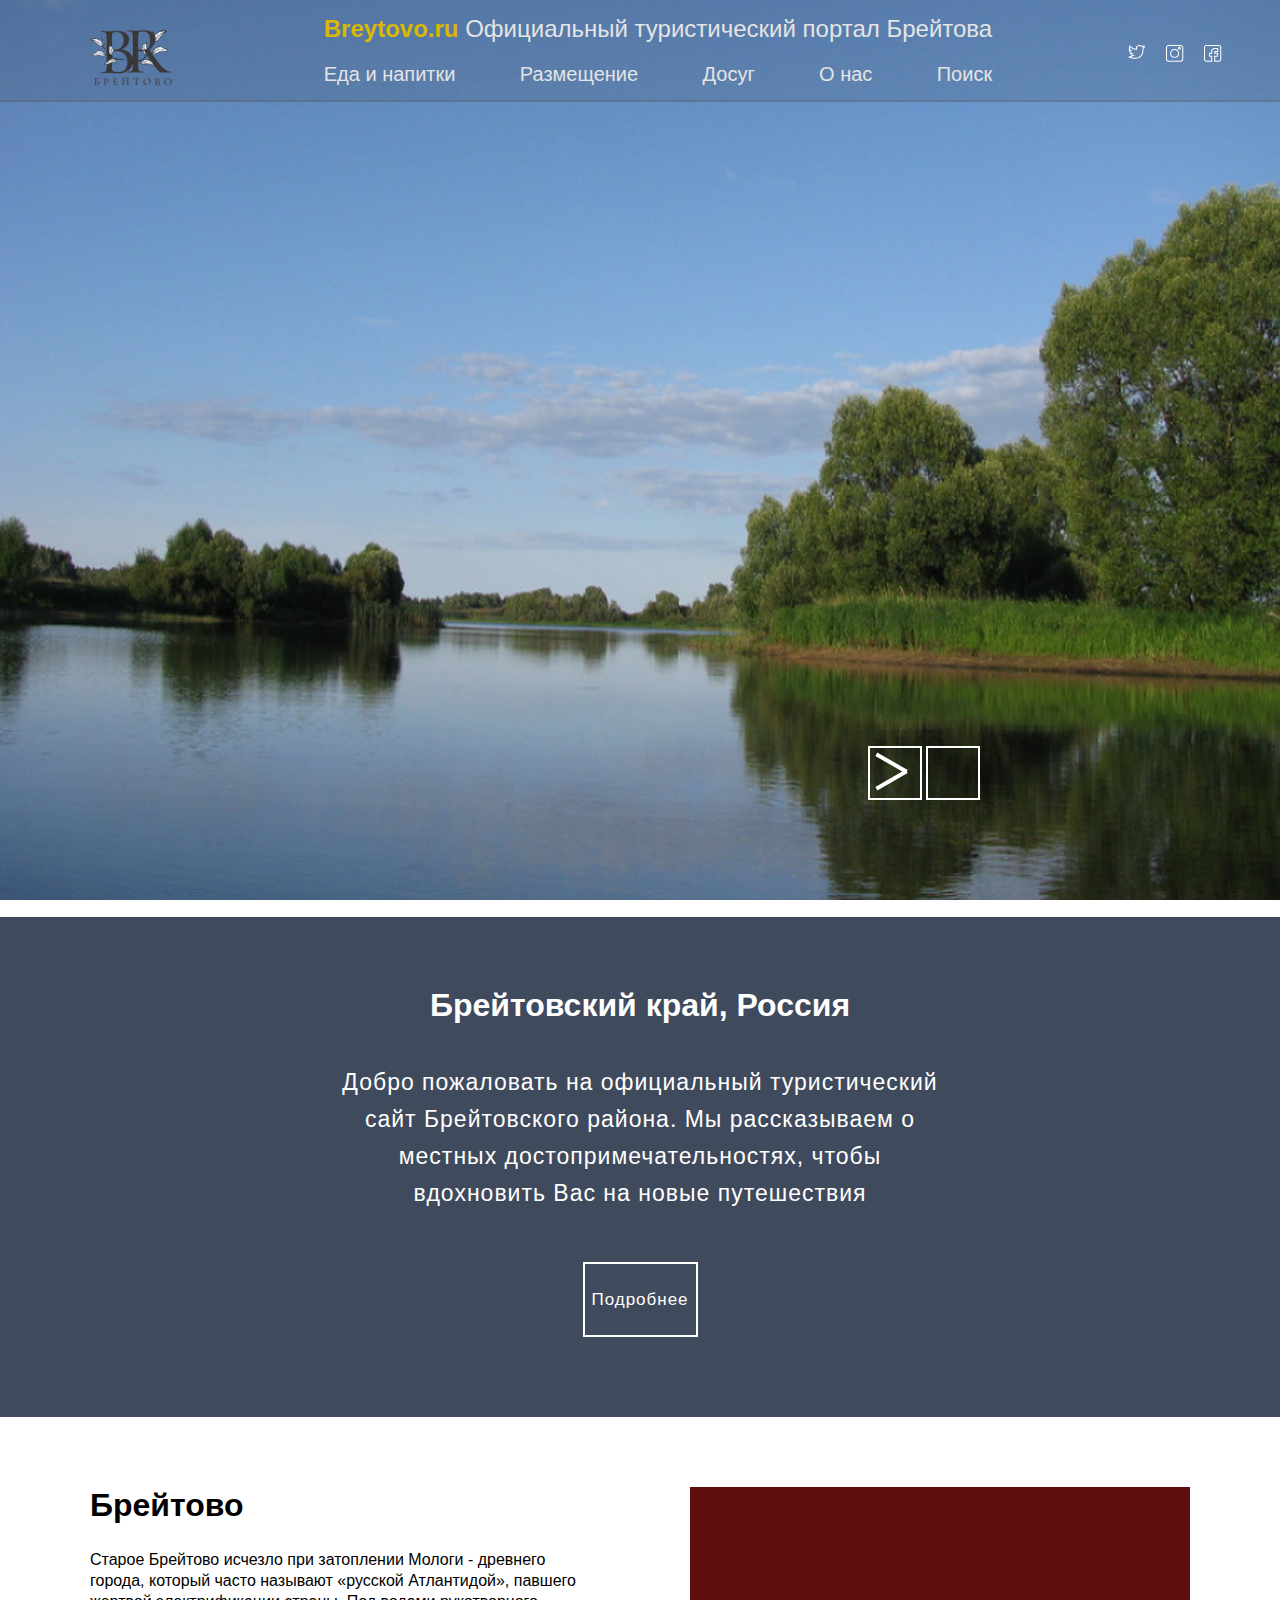
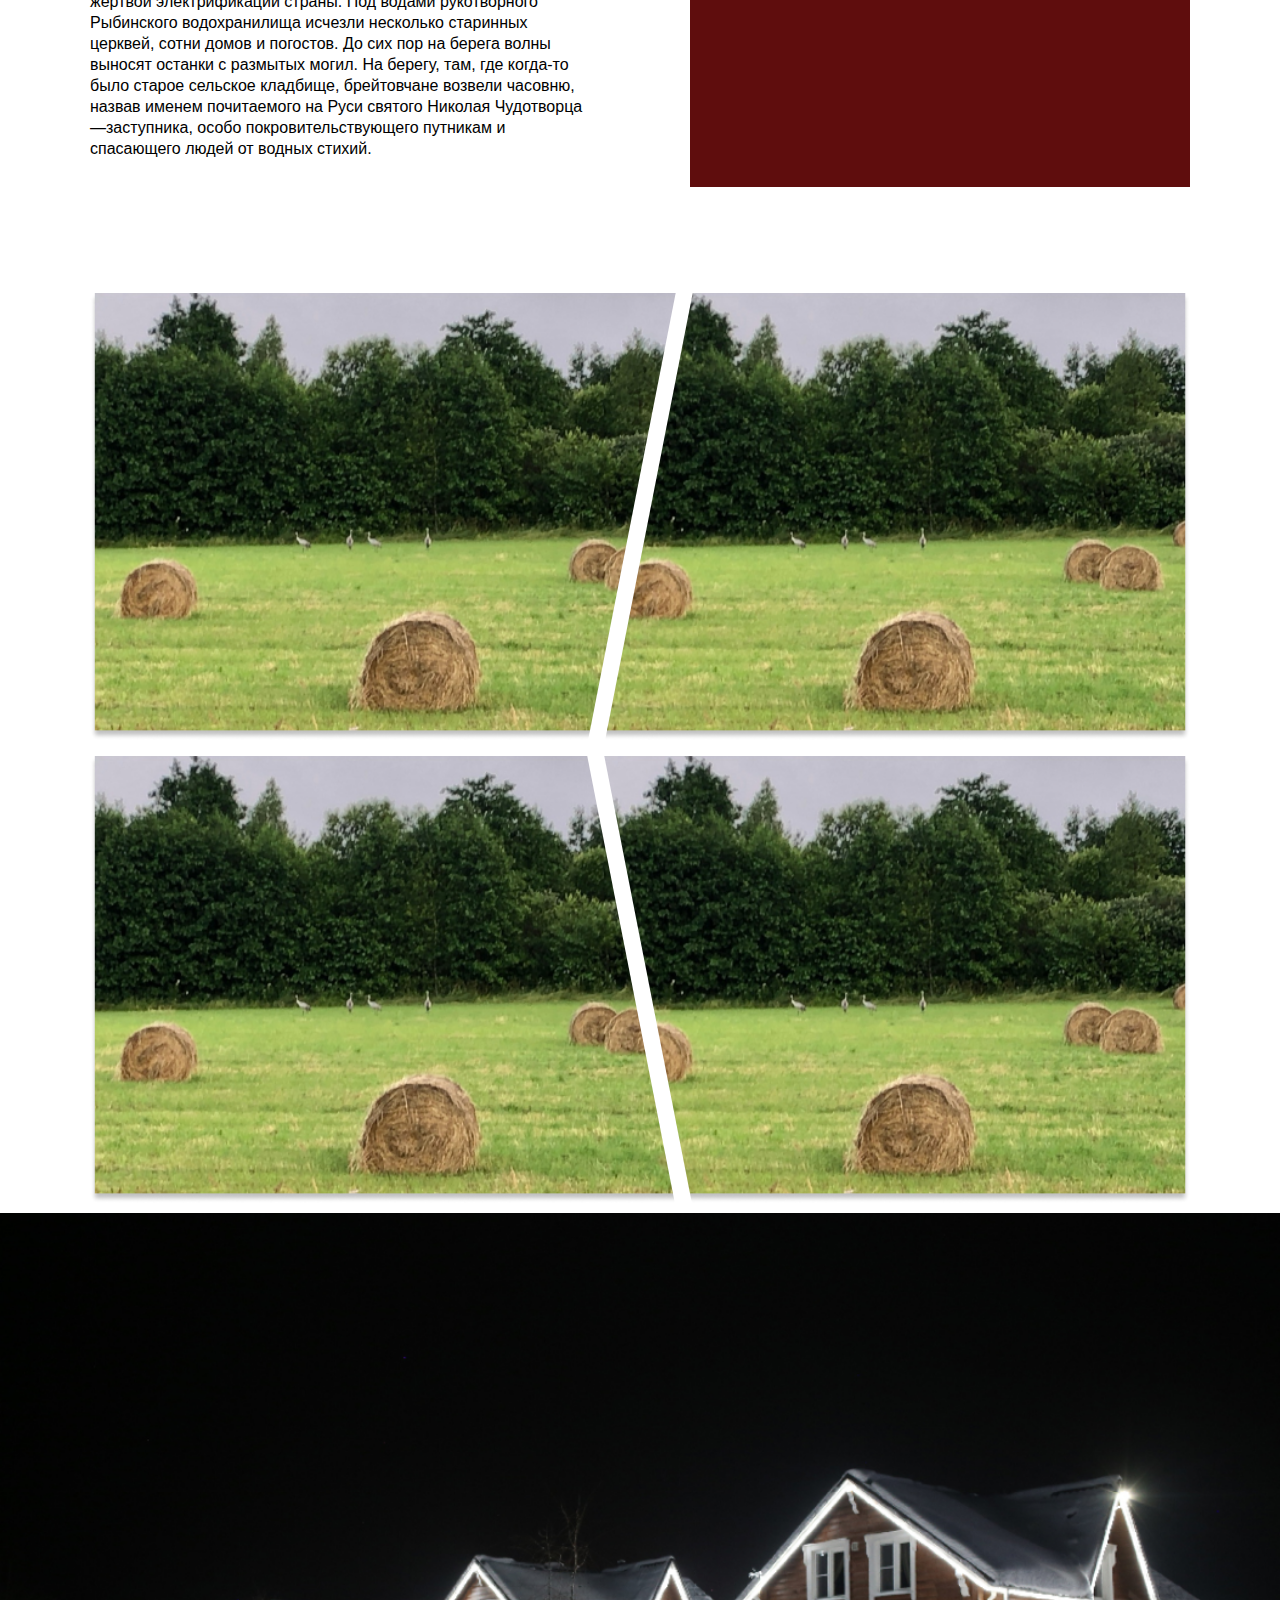
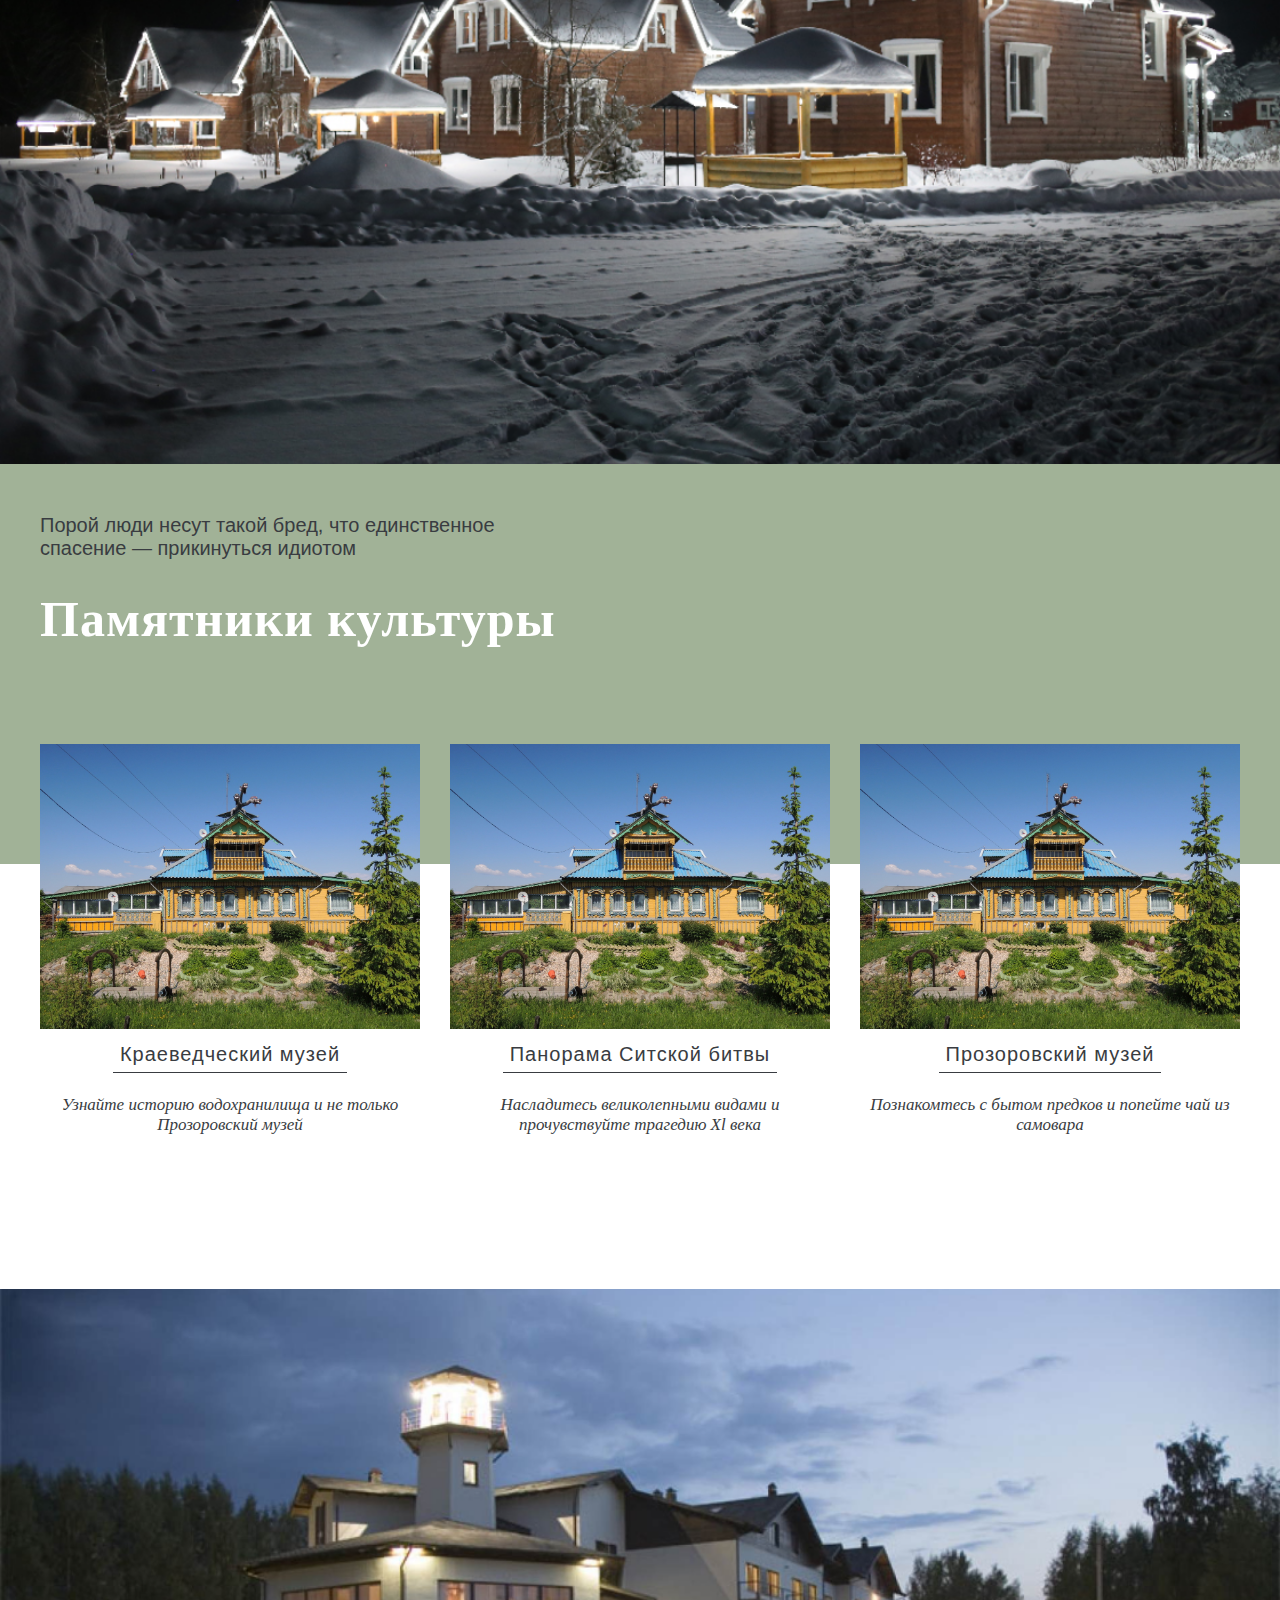
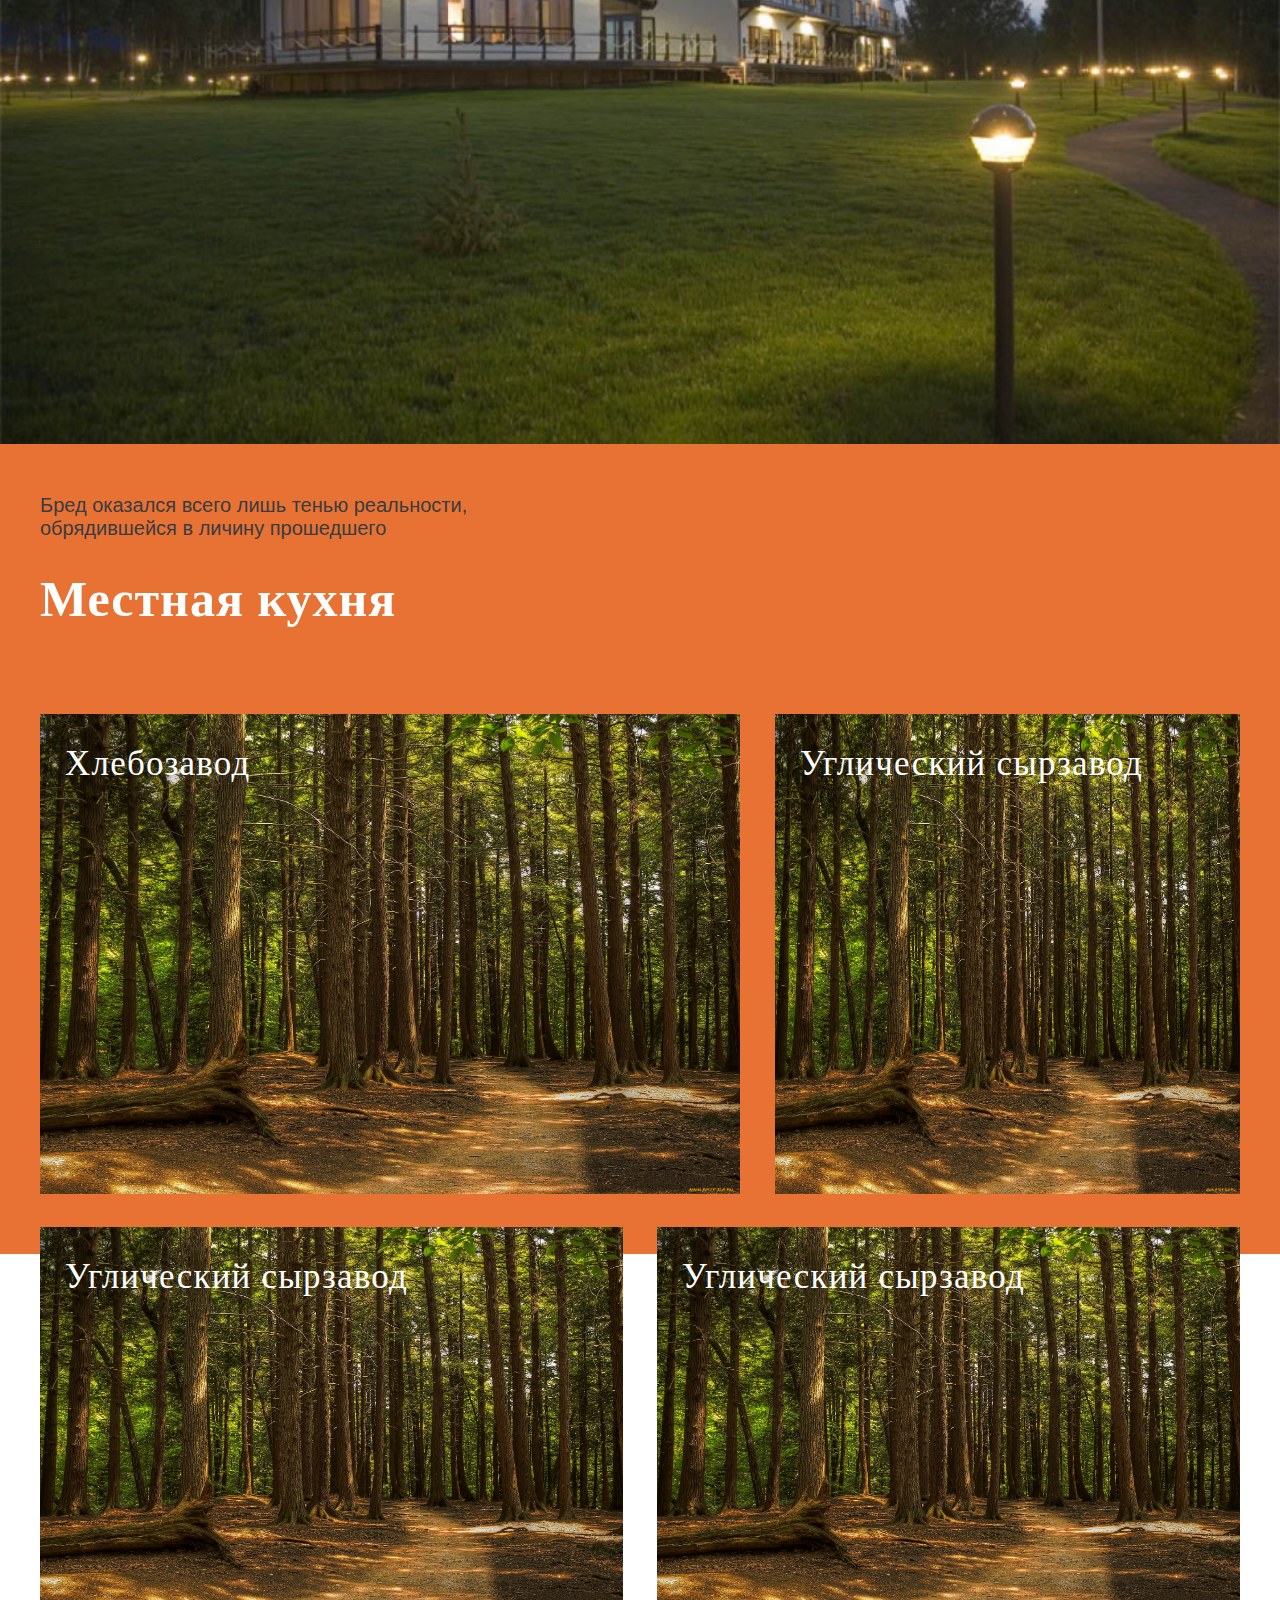
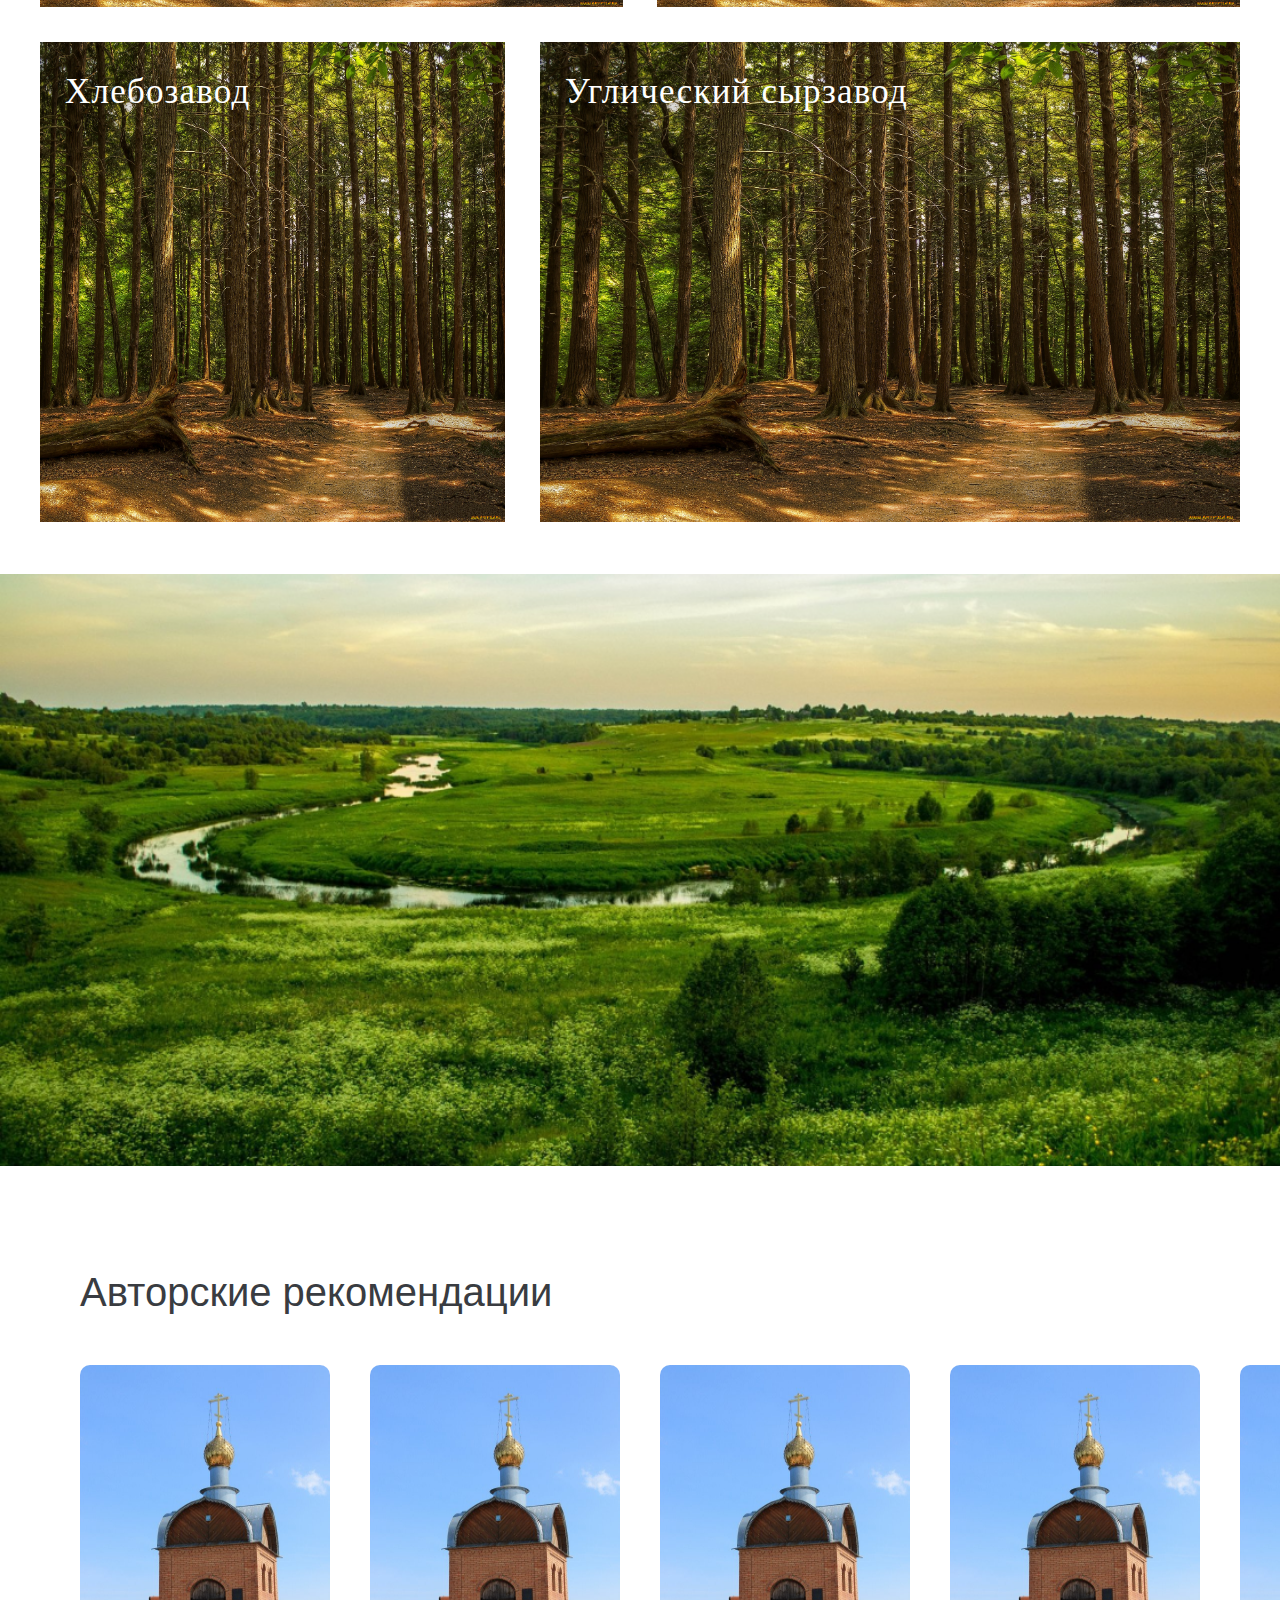
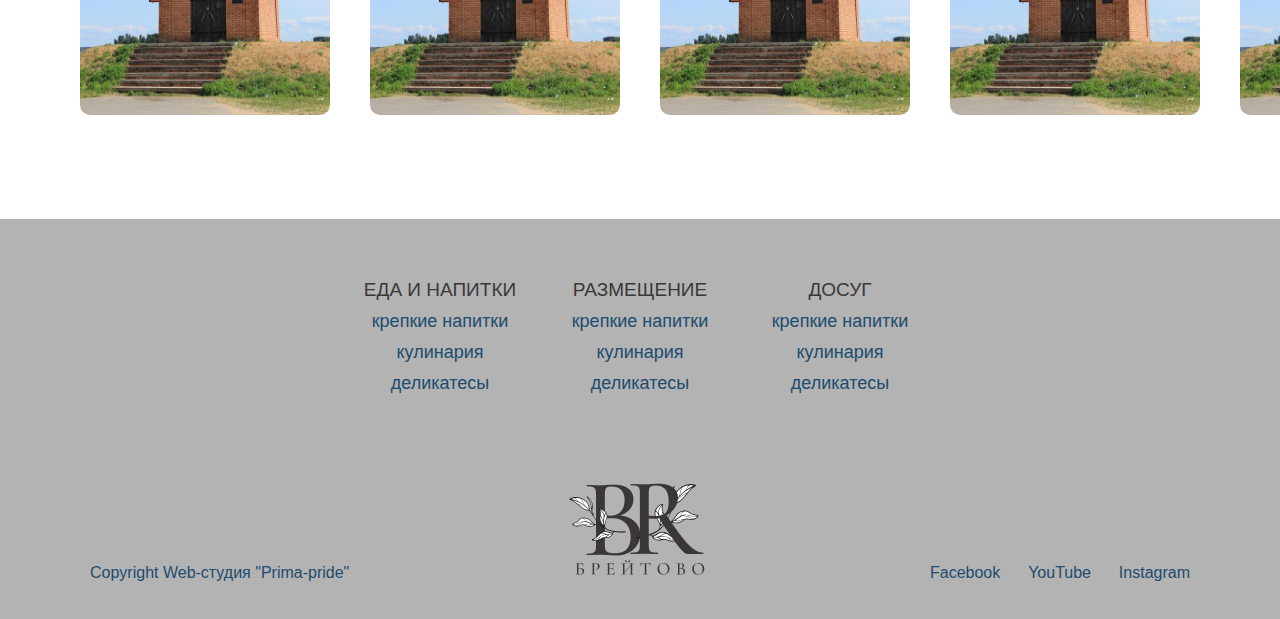
==== index.html @ 5013d95e "Add files via upload" ====
<!DOCTYPE html>
<html lang="en">

<head>
  <meta charset="UTF-8">
  <meta http-equiv="X-UA-Compatible" content="IE=edge">
  <meta name="viewport" content="width=device-width, initial-scale=1.0">
  <link rel="stylesheet" href="/style/main.css">
  <title>Document</title>
  <link rel="preconnect" href="https://fonts.googleapis.com">
  <link rel="preconnect" href="https://fonts.gstatic.com" crossorigin>
  <!-- <link
    href="https://fonts.googleapis.com/css2?family=Neucha&family=Roboto:ital,wght@0,100;1,300;1,400;1,700&display=swap"
    rel="stylesheet"> -->
</head>

<body>

  <header>
    <div class="header-text">

      <div class="header-text-logo">
        <img src="./img/main/logo.png" alt="">

      </div>

      <div class="header-text-upDown">
        <div class="header-text-up">
          <span class='header-text-up-span'>Breytovo.ru</span> Официальный туристический портал Брейтова
        </div>
        <div class="header-text-down">
          <ul>
            <li>Еда и напитки</li>
            <li>Размещение</li>
            <li>Досуг</li>
            <li>О нас</li>
            <li>Поиск</li>
          </ul>
        </div>

      </div>
      <div class="header-text-right">
        <ul>
          <li><img src="./img/main/twitter.svg" alt=""></li>
          <li><img src="./img/main/inst.svg" alt=""></li>
          <li><img src="./img/main/facebook.svg" alt=""></li>
        </ul>
      </div>

    </div>
    <div class="slider">
      <div class="sliderImg1">
        <img src="./img/main/imgSlider1.png" class='' alt="">
        <img src="./img/main/imgSlider2.jpg" class='' alt="">
        <img src="./img/main/imgSlider3.jpg" class='' alt="">
      </div>
      <div class="switchMainSlider">
        <div class='arrow1'></div>
        <div class='arrow2'></div>
      </div>
    </div>
  </header>


  <div class="main-description">
    <h1>Брейтовский край, Россия</h1>
    <div class="main-description-subtitle">
      Добро пожаловать на официальный туристический сайт Брейтовского района.
      Мы рассказываем о местных достопримечательностях, чтобы вдохновить Вас на новые путешествия
    </div>
    <div class='main-description-subtitle-both'>
      Места о которых мы рассказываем многие годы привлекают к себе любителей отдыха на природе: охотников, рыболовов,
      грибников и грибников разного уровня профессионализма. Помимо этого, вы можете провести прекрасный семейный
      отпуск
      совершая водные прогулки, практикуя водный спорт и исследуя пляжи чередуя их музеями. На этом сайте мы поможем
      подобрать
      вам жилье в соотвествии с Вашими пожеланиями: от романтического кемпинга на берегу водохранилища до
      комфортабельного
      отеля.
    </div>
    <div class='more-detailed'>
      <button>Подробнее</button>
    </div>
  </div>
  <div class='text-subtitle-video'>
    <div class="text-subtitle-video-plusH1">
      <h1>Брейтово</h1>
      <div class='text-subtitle-video-left'>
        Старое Брейтово исчезло при затоплении Мологи - древнего города, который часто называют «русской Атлантидой»,
        павшего
        жертвой электрификации страны. Под водами рукотворного Рыбинского водохранилища исчезли несколько старинных
        церквей,
        сотни домов и погостов. До сих пор на берега волны выносят останки с размытых могил. На берегу, там, где
        когда-то было
        старое сельское кладбище, брейтовчане возвели часовню, назвав именем почитаемого на Руси святого Николая
        Чудотворца
        —заступника, особо покровительствующего путникам и спасающего людей от водных стихий.
      </div>
    </div>
    <div class='text-subtitle-video-right'></div>
  </div>
  <div class="row-box">
    <div class="box">
      <img src='./img/main/img1.png' alt="">
    </div>
    <div class="box">
      <img src="./img/main/img1.png" alt="">
    </div>
    <div class="box">
      <img src="./img/main/img1.png" alt="">
    </div>
    <div class="box">
      <img src="./img/main/img1.png" alt="">
    </div>
  </div>
  <div class='main-img2 shell-main-img'>
    <img src="./img/main/main-img2.png" alt="">
  </div>
  <div class="beaut-block-1 shell-beaut-block">
    <div class="block-color-text">
      <div class='shell-block-color-text-text'>
        <div class='block-color-span'>
          <span>Порой люди несут такой бред, что единственное спасение — прикинуться идиотом</span>
        </div>
        <h1>Памятники культуры</h1>
      </div>
    </div>
    <div class='shell-cards'>
      <div class="beaut-block-1-cards">
        <div class="beaut-block-1-cards-description">
          <img src="./img/main/dragon.jpg" alt="">
          <div class='beaut-block-1-cards-description-main'><span>Краеведческий музей</span></div>
          <div class='beaut-block-1-cards-description-subtitle'><i>Узнайте историю водохранилища и не только
              Прозоровский
              музей</i>
          </div>
        </div>
        <div class="beaut-block-1-cards-description">
          <img src="./img/main/dragon.jpg" alt="">
          <div class='beaut-block-1-cards-description-main'><span>Панорама Ситской битвы</span></div>
          <div class='beaut-block-1-cards-description-subtitle'><i>Насладитесь великолепными видами и прочувствуйте
              трагедию Xl века</i>
          </div>
        </div>
        <div class="beaut-block-1-cards-description">
          <img src="./img/main/dragon.jpg" alt="">
          <div class='beaut-block-1-cards-description-main'><span>Прозоровский музей</span>
          </div>
          <div class='beaut-block-1-cards-description-subtitle'>
            <i>Познакомтесь с бытом предков и попейте чай из
              самовара</i>
          </div>
        </div>
      </div>
    </div>
  </div>
  <div class='main-img3 shell-main-img'>
    <img src="./img/main/main-img3.png" alt="">
  </div>
  <div class="beaut-block-2 shell-beaut-block">
    <div class="block-red-text">
      <div class='shell-block-color-text-text'>
        <div class='block-color-span'>
          <span>Бред оказался всего лишь тенью реальности, обрядившейся в личину прошедшего</span>
        </div>
        <h1>Местная кухня</h1>
      </div>
    </div>
    <div class="shell-cards-cook">
      <div class='beaut-block-2-cards'>
        <div class="shell-img-cook shell-img-cook1">
          <div class='shell-img-cook-span'>
            <img class='img-cook-span1-first' src="./img/main/cook.jpg" alt="">
            <span>Хлебозавод</span>
          </div>
          <div class='shell-img-cook-span'>
            <img class='img-cook-span1-last' src="./img/main/cook.jpg" alt="">
            <span>Углический cырзавод</span>
          </div>

        </div>
        <div class="shell-img-cook shell-img-cook2">
          <div class='shell-img-cook-span'>
            <img class='img-cook-span2-middle' src="./img/main/cook.jpg" alt="">
            <span>Углический cырзавод</span>
          </div>
          <div class='shell-img-cook-span'>
            <img class='img-cook-span2-middle' src="./img/main/cook.jpg" alt="">
            <span>Углический cырзавод</span>
          </div>
        </div>
        <div class="shell-img-cook shell-img-cook3">
          <div class='shell-img-cook-span'>
            <img class='img-cook-span3-first' src="./img/main/cook.jpg" alt="">
            <span>Хлебозавод</span>
          </div>
          <div class='shell-img-cook-span'>
            <img class='img-cook-span3-last' src="./img/main/cook.jpg" alt="">
            <span>Углический cырзавод</span>
          </div>
        </div>
      </div>
    </div>
  </div>
  <div class='main-img4 shell-main-img'>
    <img src="./img/main/main-img4.png" alt="">
  </div>
  <div class="autor-recom">
    <div class="autor-recom-header">
      Авторские рекомендации
    </div>
    <div class="autor-recom-cards">
      <div class="autor-recom-cardNum">
        <img src="./img/main/event.jpg" alt="">
      </div>
      <div class="autor-recom-cardNum">
        <img src="./img/main/event.jpg" alt="">
      </div>
      <div class="autor-recom-cardNum">
        <img src="./img/main/event.jpg" alt="">
      </div>
      <div class="autor-recom-cardNum">
        <img src="./img/main/event.jpg" alt="">
      </div>
      <div class="autor-recom-cardNum">
        <img src="./img/main/event.jpg" alt="">
      </div>
    </div>
  </div>
  <footer>
    <ul class="footer_text">
      <li class="footer_text_1">
        Еда и напитки
        <ul>
          <li>Крепкие напитки</li>
          <li>Кулинария</li>
          <li>Деликатесы</li>
        </ul>
      </li>
      <li class="footer_text_1">Размещение
        <ul>
          <li>Крепкие напитки</li>
          <li>Кулинария</li>
          <li>Деликатесы</li>
        </ul>
      </li>
      <li class="footer_text_1">Досуг
        <ul>
          <li>Крепкие напитки</li>
          <li>Кулинария</li>
          <li>Деликатесы</li>
        </ul>
      </li>
    </ul>
    <div class="bottom_text">
      <div class="bottom_text_1">Copyright Web-студия "Prima-pride"</div>
      <div class="bottom_text_img">
        <img src="./img/main/big-logo.png" class="bottom_text_img_1">
      </div>
      <div class="bottom_text_right">
        <p>Facebook</p>
        <p>YouTube</p>
        <p>Instagram</p>
      </div>
    </div>
  </footer>
  </footer>
  <script src='./script/script.js'></script>
</body>

</html>
---- style/main.css ----
* {
	margin: 0;
	padding: 0;
}
body{
  font-family: 'Roboto', sans-serif;
}
header{
  position: relative;
  width: 100%;
    height: 100vh;      /* мб не работать в брауреах */
}
.header-text{
  position: absolute;
  display: flex;
  justify-content: space-around;
  width: 100%;
  height: 100px;
  background-color:rgba(63, 74, 92, 0.2);
  z-index: 1000;
  border-bottom: 2px solid rgba(90, 90, 90,0.3);
  color:rgba(228, 228, 228, 1)
}
.header-text-upDown{
  font-family: 'Roboto', sans-serif;
  flex-direction: column;
  display: flex;
  justify-content: center;
  font-weight: thin;
  font-size: 24px;
}
.sliderImg1{
  z-index: 10;
  position: absolute;
  overflow: hidden;
  width: 100vw;
  height: 100vh;
}
.sliderImg1 img{
  width: 100vw;
  height: 100vh;
  position: absolute;
  transition:all 7s linear,opacity 0.5s ease;
}
.sliderImg1 img:nth-child(2),.sliderImg1 img:nth-child(3){
 opacity: 0;
}
.trwqtr{
  position:relative
}

.header-text ul{
  display: flex;
  list-style-type: none;
}
.header-text-right ul li{ 
 margin-top: 45px;
 margin-left: 20px;
}
.header-text-down ul{
  margin-top: 20px;
  font-size: 20px;
  display: flex;
  justify-content:space-between
}
.header-text-up-span{
  color: #DBB801;
  font-weight:bold;
}
.main-description{
  min-height: 500px;
  margin-top: 17px;
  background-color:#3F4A5C;
  color:white;
}
.main-description h1{
  padding-top: 70px;
  text-align: center;
}
.main-description-subtitle{
  margin:auto;
   margin-top: 20px;
   padding-top: 20px;
   padding-bottom: 30px;
   line-height: 37px;
   letter-spacing: 1px;
  text-align: center;
  width: 600px;
  font-size: 23px;
  font-weight: 100;
}
.more-detailed{ 
  margin-top: 20px;
  text-align: center;
  padding-bottom: 50px;
}
.more-detailed button{
  text-align: center;
  vertical-align: middle;
  background-color:#3F4A5C;
  border:2px solid white;
  width: 115px;
  height: 75px;
  color:white;
  font-size: 17px;
  letter-spacing: 1px;
  transition: background-color 0.4s ease;
}
.more-detailed button:hover{
  background-color:#ffffff;
  color:#3F4A5C
}
.main-description-subtitle-both{
  margin: auto;
  width: 600px;
  text-align: center;
  overflow:hidden;
  height: 0;
  transition:height 1s ease-in-out
}
.text-subtitle-video{
  display: flex;
  width: 1100px;
  margin: auto;
  margin-top: 70px;
  margin-bottom: 100px;
  justify-content: space-between;

}
.text-subtitle-video h1{
  margin-bottom: 25px;
}
.text-subtitle-video-right{
  width: 500px;
  height: 300px;
  background-color:#5f0d0d;
}
.text-subtitle-video-plusH1{
  width: 500px;
}
.text-subtitle-video-left{
  line-height: 21px;
}

.row-box {
    position: relative;
    width: 1100px;
    margin:auto;
    
}
.box {
    display: block;
    width: 55%;
    position: relative;
}
.box img {
   width: 100%;
    height: 100%;
    object-position: 50% 50%;
    object-fit: cover;
    padding: 1% 0;
    overflow:hidden;
    transition: all 2s ease-out
}
.box img:hover{
  transform: scale(1.05);
}
.box:nth-child(1) {
    clip-path: polygon(0 0, 97% 0, 82% 100%, 0 100%);
}
.box:nth-child(2) {
    clip-path: polygon(18% 0, 100% 0, 100% 100%, 3% 100%);
    left: 45%;
    position: absolute;
    top: 0;
}
.box:nth-child(3) {
    clip-path: polygon(0 0, 82% 0, 97% 100%, 0 100%);      
}
.box:nth-child(4) {
    clip-path: polygon(3% 0, 100% 0, 100% 100%, 18% 100%);
    left: 45%;        
    position: absolute;
    top: 50%;             
}
.shell-main-img img{
  width: 100%;
}
.shell-beaut-block{
  margin: -5px;
  position: relative;
}
.block-color-text{
  width: 100%;
  height: 400px;
  background-color:#A1B297;
}
.shell-block-color-text-text{
  width: 1200px;
  margin:auto;
  padding-top: 50px;
}
.block-color-span{
  width: 500px;
  color:#393C41;
  font-size: 20px;
  margin-bottom: 30px;
}
.shell-block-color-text-text h1{
  font-family: 'Times New Roman';
  color:white;
  font-size: 50px;
  letter-spacing: 1px;
}
.beaut-block-1-cards{
  color:#393C41;
  display: flex;
  position: absolute;
  top:280px;
  width: 1200px;
  justify-content:space-between;
}
.beaut-block-1-cards img{
  width: 380px;
}
.beaut-block-1-cards-description{
  width: 380px;
}
.shell-cards{
  display: flex;
  justify-content: center;
  height: 430px;
}
.beaut-block-1-cards-description-main{
 margin-top: 10px;
  text-align: center;
}
.beaut-block-1-cards-description-main span{
  font-size: 20px;
  letter-spacing: 1px;
   padding: 7px;
  border-bottom: 1px solid #393C41;
}
.beaut-block-1-cards-description-subtitle{
  margin-top: 19px;
  padding:10px;
  text-align: center;
  font-size: 17px;
  font-family: 'Neucha', cursive;
}
.block-red-text{
  background-color:#E77233;
  height: 810px;
}
.img-cook-span1-first{
  width: 700px;
  height: 480px;
}
.img-cook-span1-last{
  width: 465px;
  height: 480px;
}
.img-cook-span2-middle{
  width: 583px;
  height: 380px;
}
.img-cook-span3-first{
  width: 465px;
  height: 480px;
}
.img-cook-span3-last{
  width: 700px;
  height: 480px;
}
.shell-img-cook-span{
  position: relative;
overflow: hidden;
}
.shell-img-cook-span img{
  transition:all 2s ease-in-out;
  
}
.shell-img-cook-span img:hover{
  transform: scale(1.03)
}
.shell-img-cook span{
  position: absolute;
  color:white;
  font-size: 35px;
  letter-spacing: 1.2px;
  font-family: 'Roboto';
  top: 30px;
  left: 25px;
}
.shell-img-cook{
  width: 1200px;
  margin:auto;
}
.shell-img-cook1{
  position:absolute;
  top:270px;
  width: 1200px;
  display: flex;
  justify-content:space-between;
}
.shell-img-cook2{
  position:absolute;
  top:783px;
  width: 1200px;
  display: flex;
  justify-content:space-between;
}
.shell-img-cook3{
  position:absolute;
  top:1198px;
  width: 1200px;
  display: flex;
  justify-content:space-between;
}

.beaut-block-2-cards{
  display: flex;
  justify-content: center;
}
.shell-cards-cook{
  height: 925px;
}
.autor-recom{
  width: 1200px;
  margin:auto;
  margin-top: 100px;
}
.autor-recom-header{
  margin-left: 40px;
  color:#393C41;
  font-size: 40px;
  font-weight: 400;
}
.autor-recom-cards{
  margin-top: 50px;
  display: flex;
}
.autor-recom-cards img{
  width: 250px;
  height: 350px;
  margin-left: 40px;
  border-radius: 10px;
}
footer{
  margin-top: 100px;
  height: 400px;
  background-color:#b3b3b3;
}
.footer_text{
  margin-left: auto;
  margin-right: auto;
  display: flex;
  justify-content:space-between;
  max-width: 600px;
  width: 100%;
}
.footer_text_1{
  font-size: 19px;
  margin-top: 60px;
  font-size: 19px;
  text-transform: uppercase;  
}

.footer_text_1 ul{
  opacity: 1;
  margin-top:10px;
  
}
.footer_text li{
  width: 200px;
  text-align: center;
}
.footer_text_1 ul li{
  margin-top: 10px;
  opacity: 1;
  font-weight: 100;
  font-size: 18px;
  color:#204c6e;
  text-transform: lowercase;
}
.bottom_text{
  display: flex;
}
.bottom_text {
  margin-left: auto;
  margin-right: auto;
  align-items:flex-end;
  justify-content:space-between;
  width: 100%;
  max-width: 1100px;
}
.bottom_text {
  color:#204c6e;
}
.bottom_text_1{
  width: 260px;
}
.bottom_text_img_text{
  text-align: center;
  margin-bottom: 30px;
  color: rgb(87, 45, 45);
  font-size: 30px;
  font-weight: bold;
  font-family: 'Neucha', cursive;
}
.bottom_text_img_1{
  width:250px;
  height: 184px;  
  padding-left: 90px;
  padding-right: 90px;
}
.bottom_text_right{
  width: 260px;
  display: flex;
  justify-content:space-between;
}
footer ul{
   list-style-type: none;
}
.footer_text_1{
  color:#393839;
  font-family:'Times New Roman' sans-serif;
}

/* Кнопки для переключения слайдера */
.switchMainSlider{
  display: flex;
  z-index: 1000;
  position:absolute;
  bottom: 100px;
  right:300px;
}
.switchMainSlider div{
  cursor: pointer;
  width: 50px;
  height: 50px;
  border:2px solid white;
  margin-left: 4px;
}
.arrow1::after{
  z-index:1000;
  content: '';
  left: 10px;
  top: 15px;
  transform:rotate(30deg);
  position:absolute;
  width: 35px;
  height: 4px;
  background-color:white;
}
.arrow1::before{
  z-index:1000;
  content: '';
  left: 10px;
  top: 32px;
  transform:rotate(-30deg);
  position:absolute;
  width: 35px;
  height: 4px;
  background-color:white;
}
/* Кнопки для переключения слайдера */
/* класс для скрипта слайдера главных изображений */
.activeOp{
  opacity: 1;
}
.deactivateOp{
  opacity: 0;
}
.activateTranform{
  transition: all 7s linear;
  transform:scale(1.03);
}
/* класс для скрипта слайдера главных изображений */
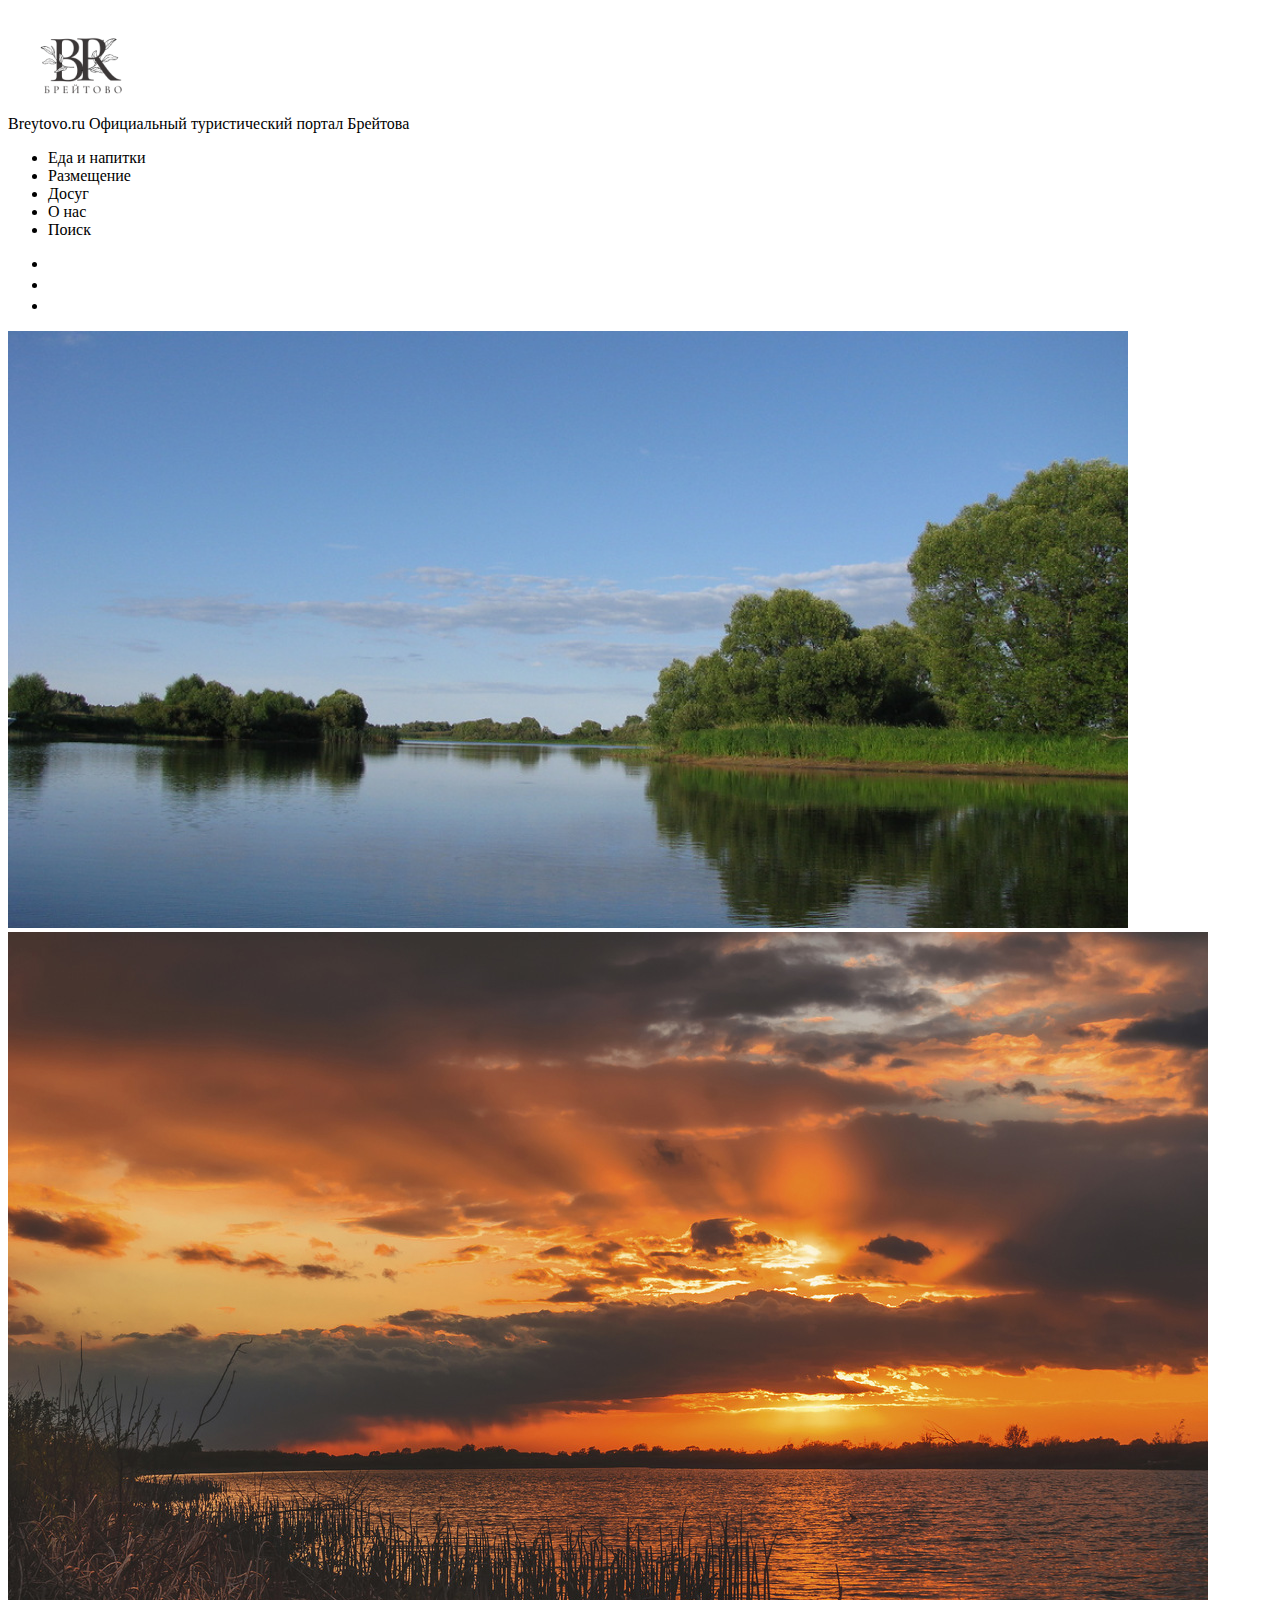
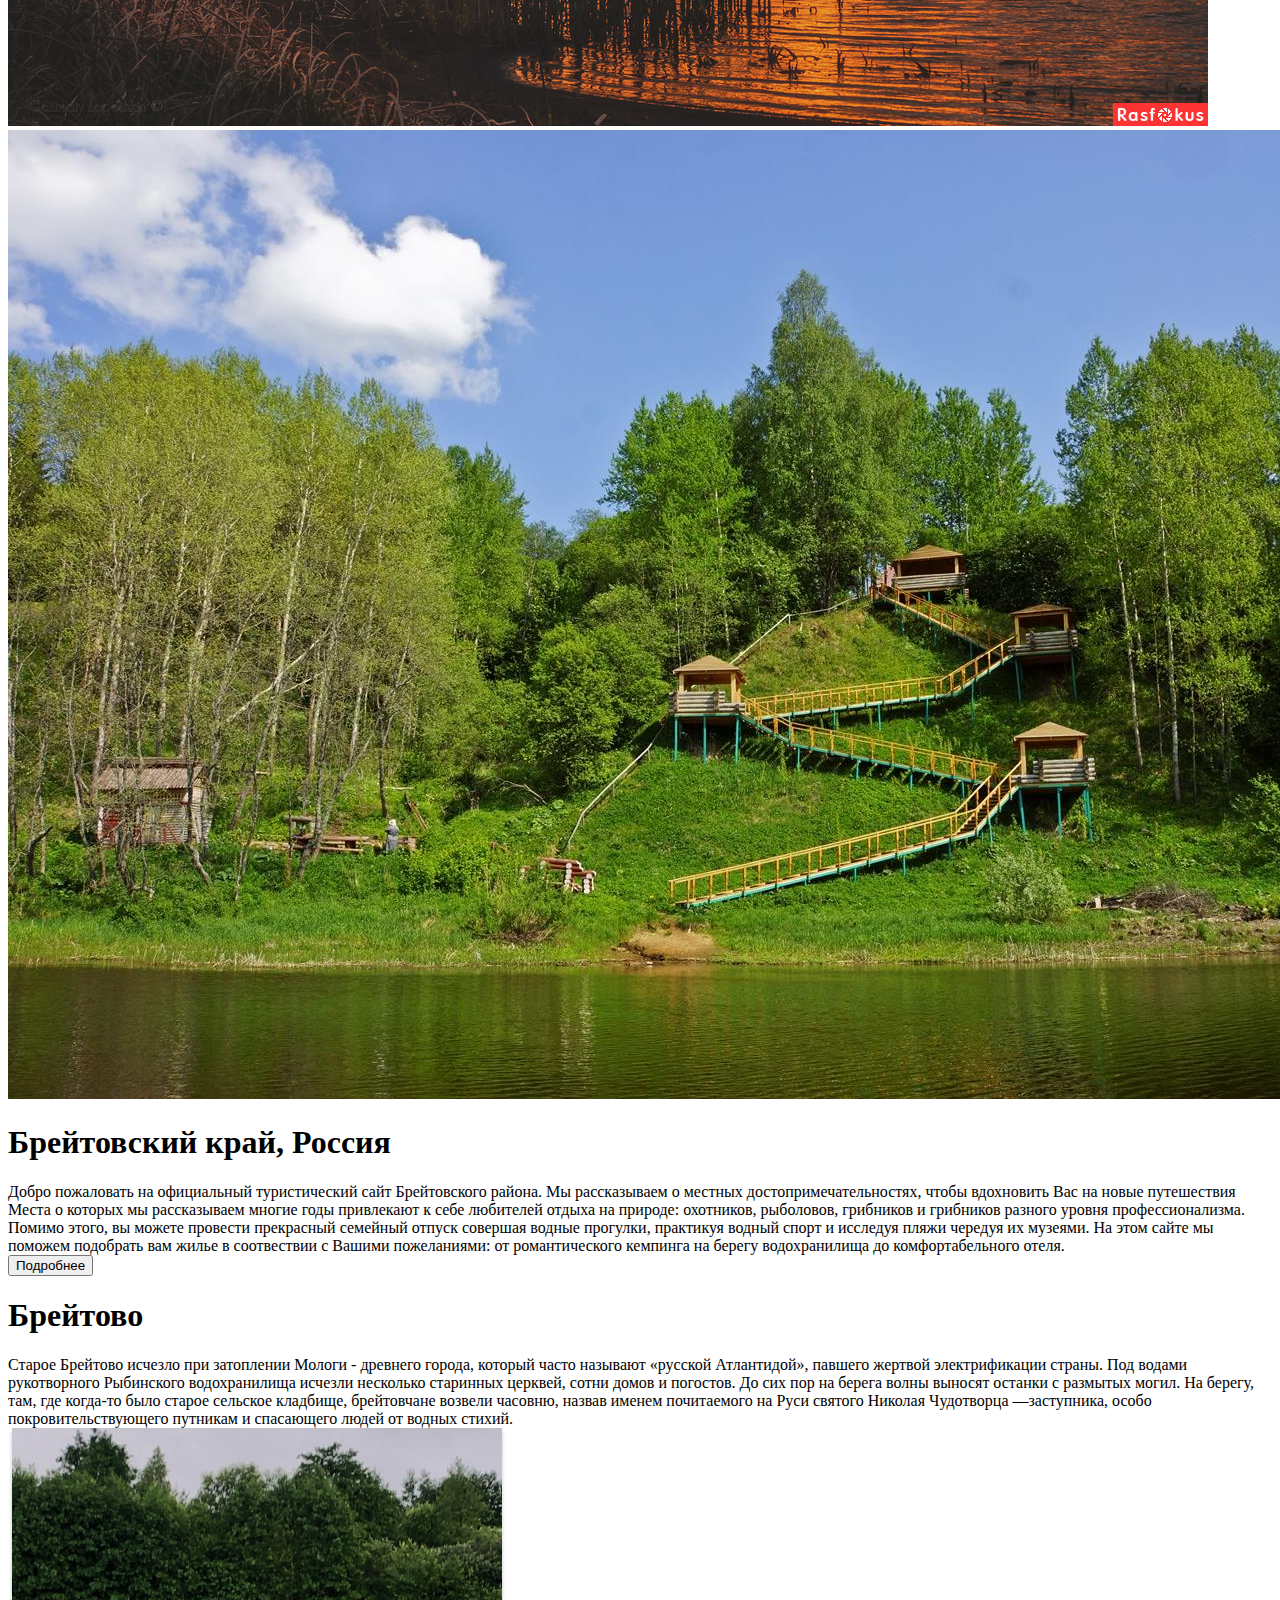
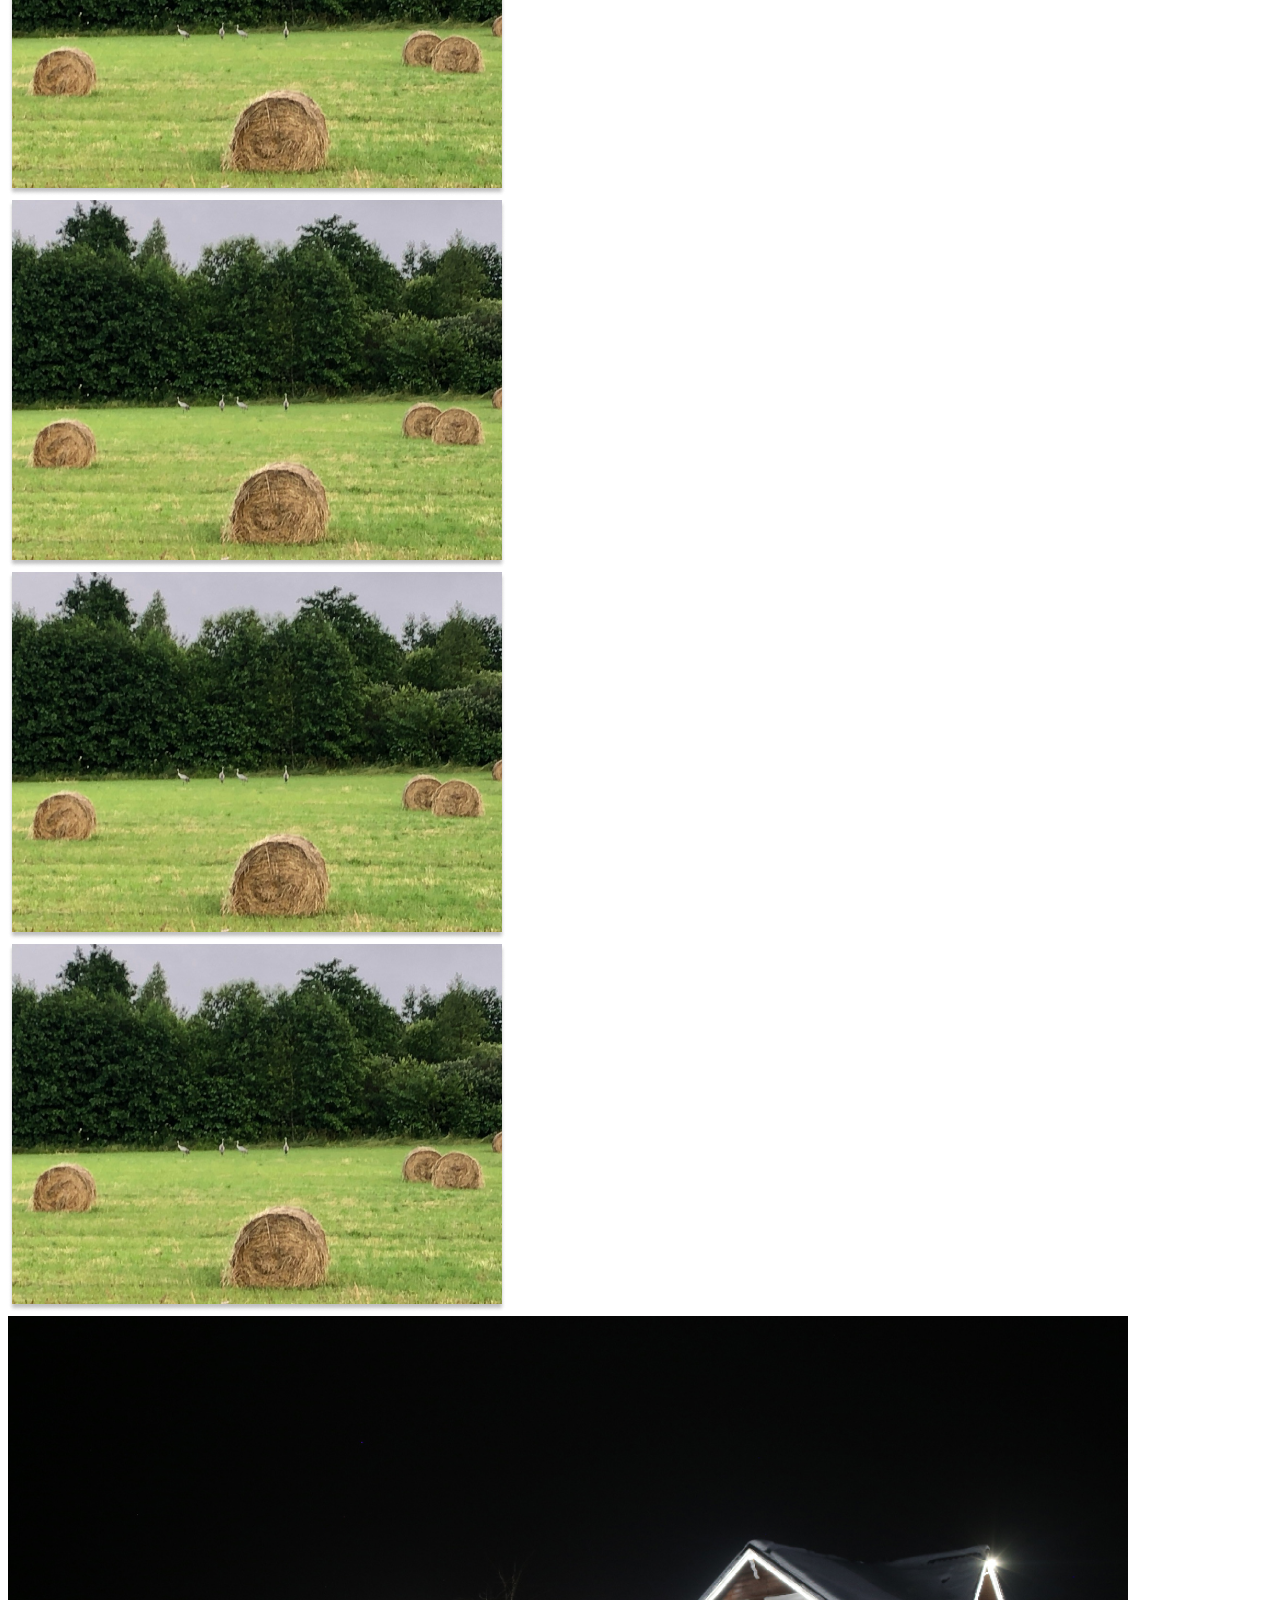
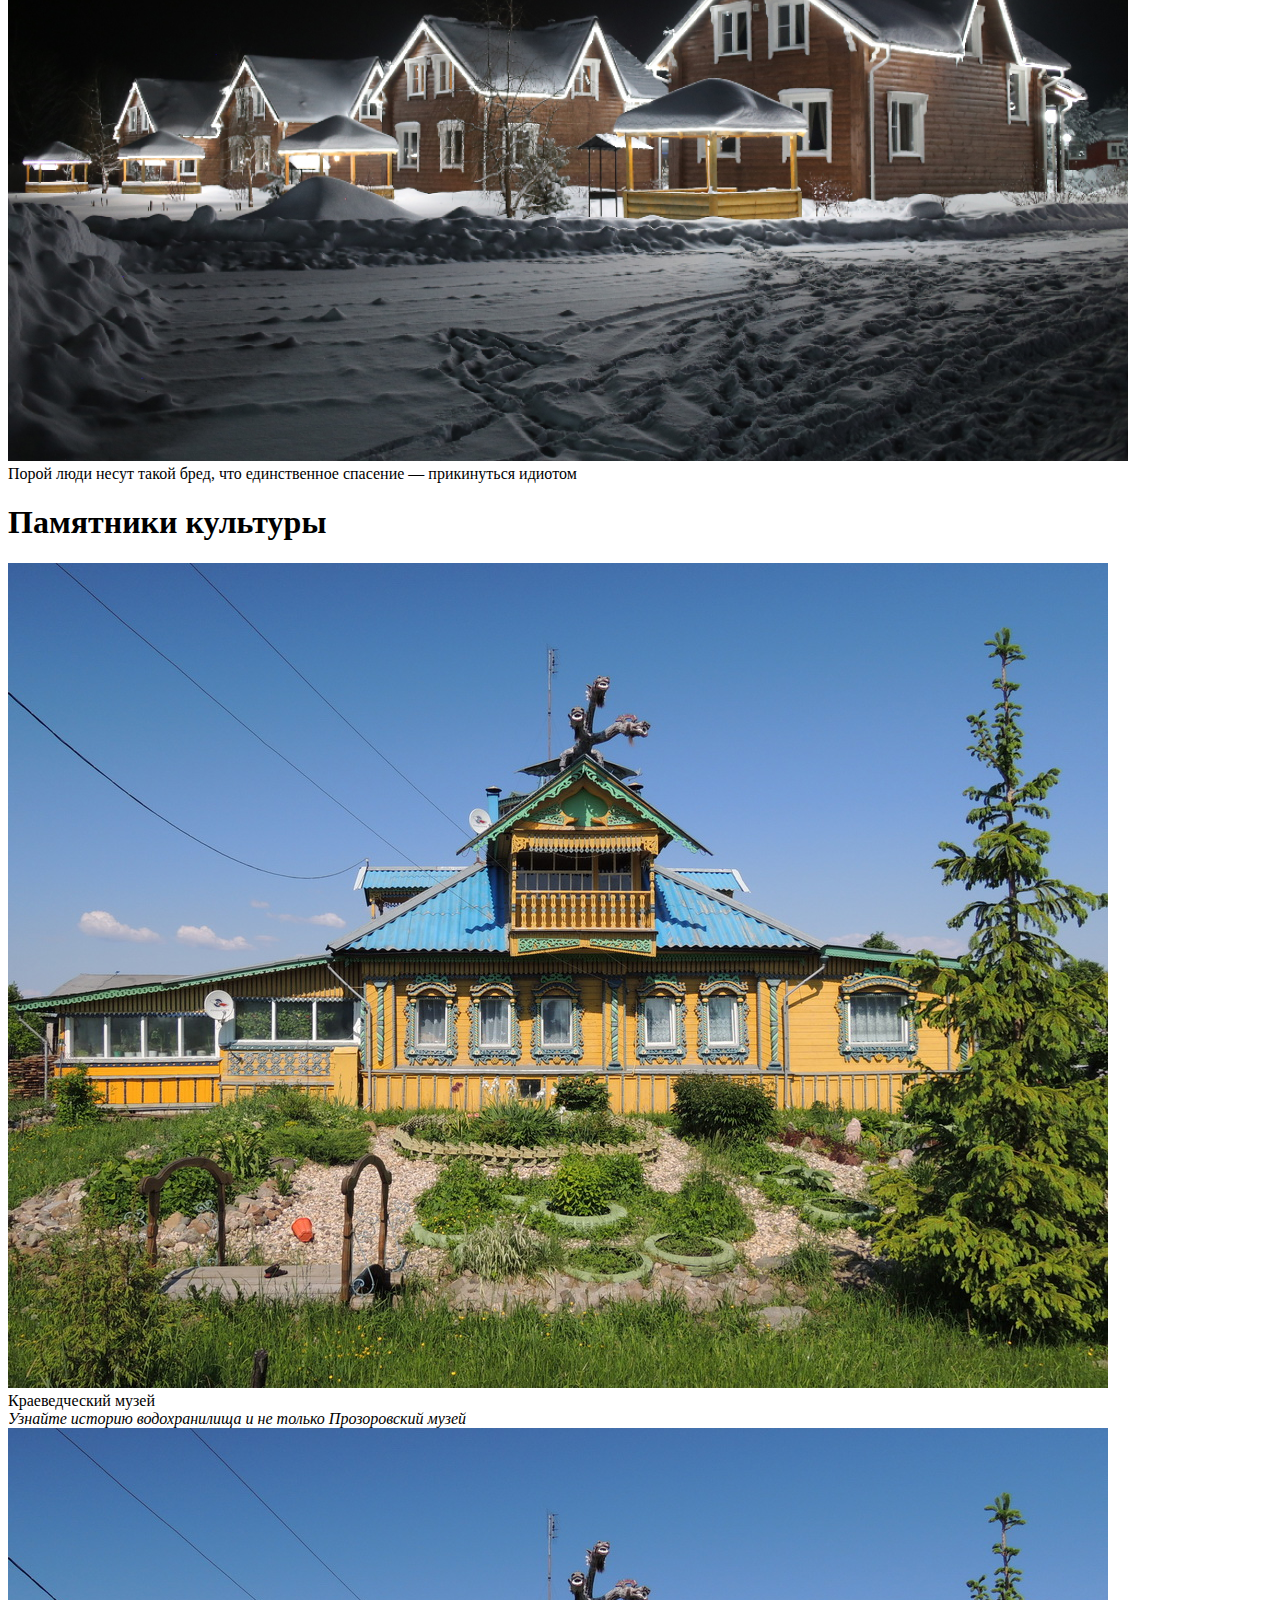
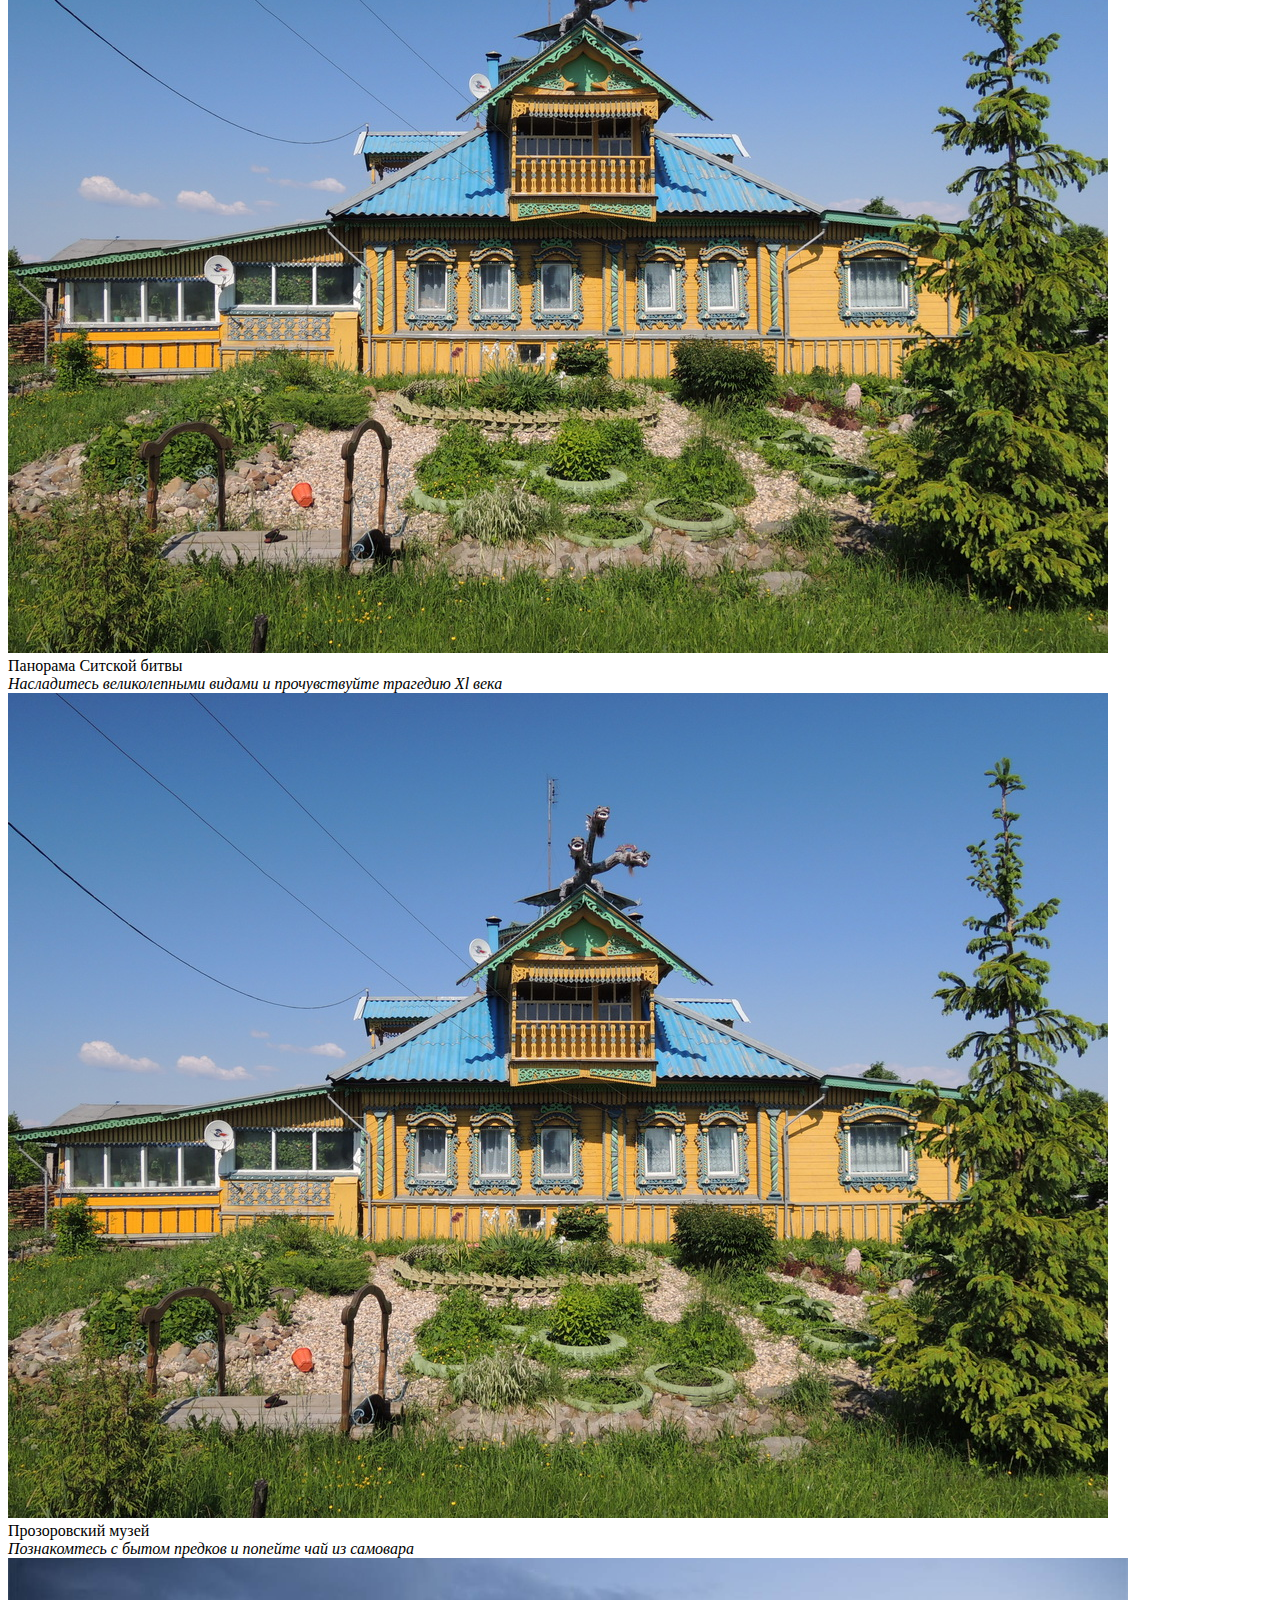
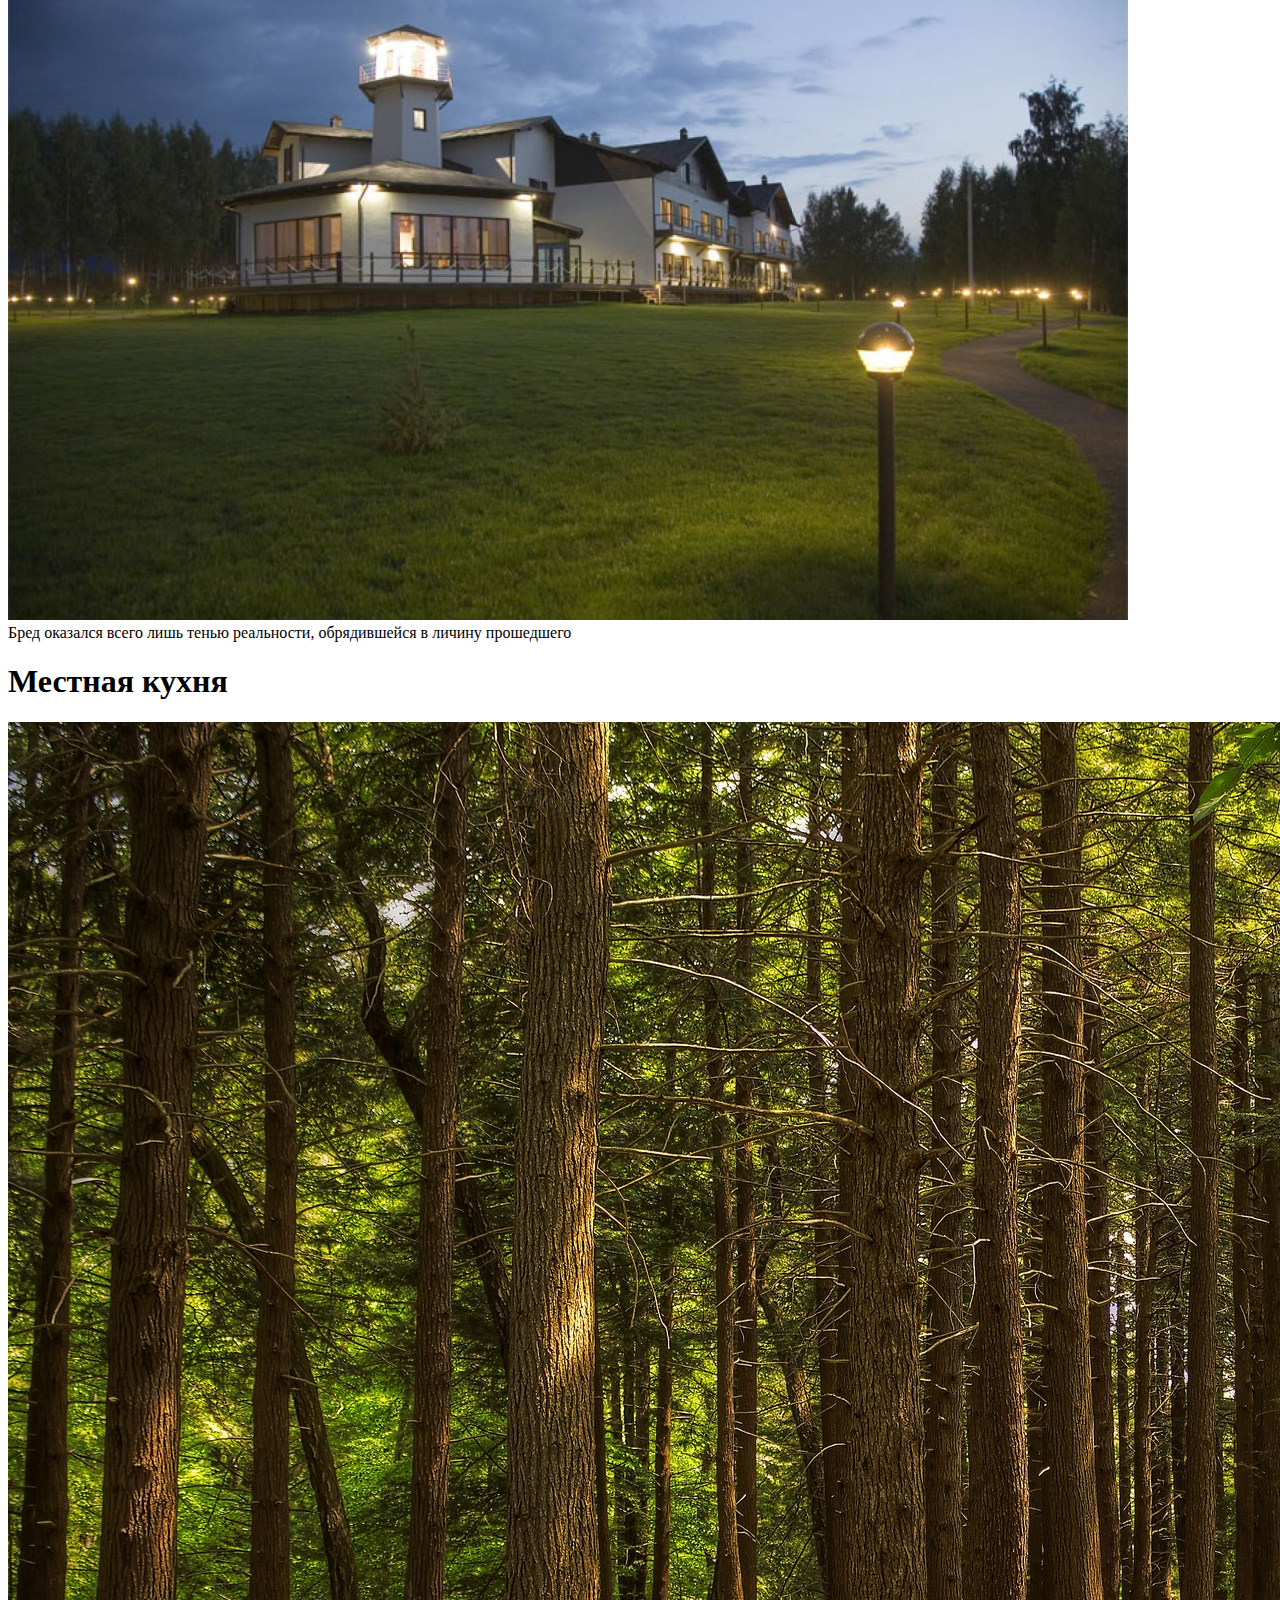
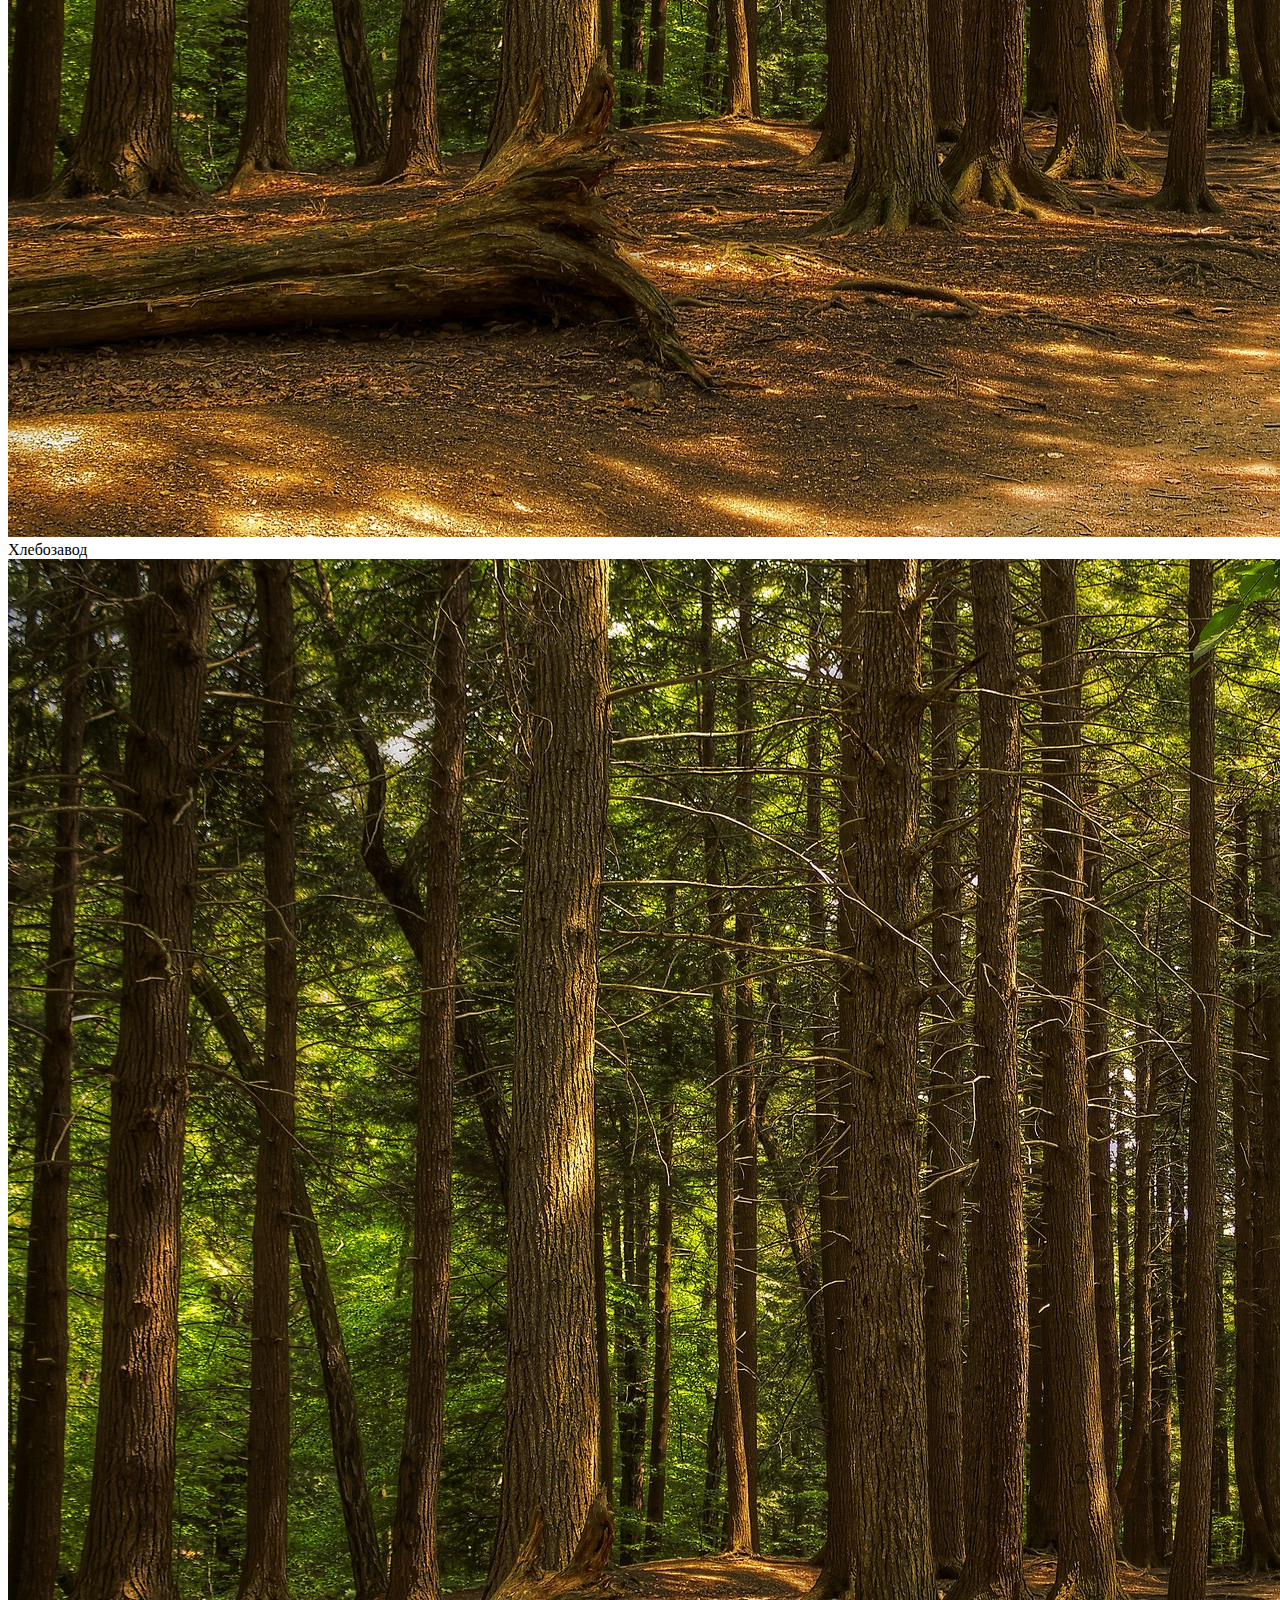
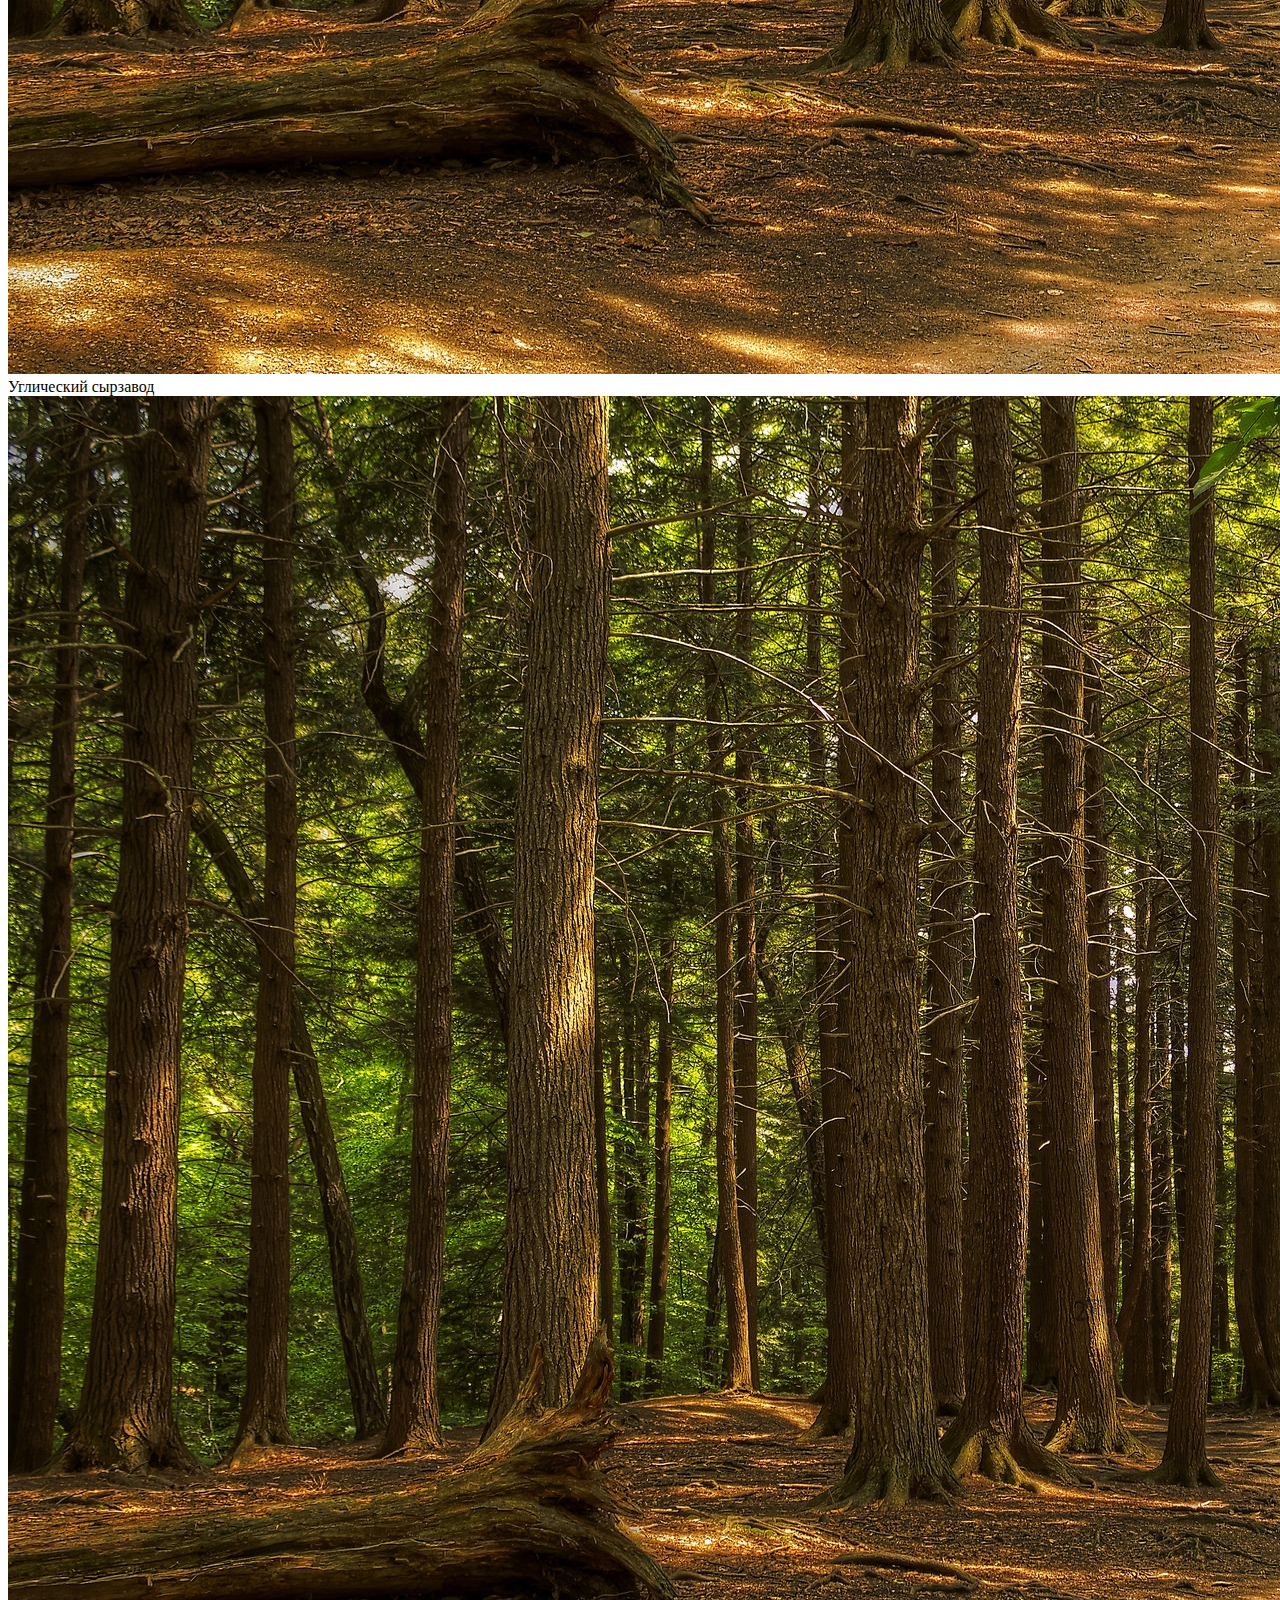
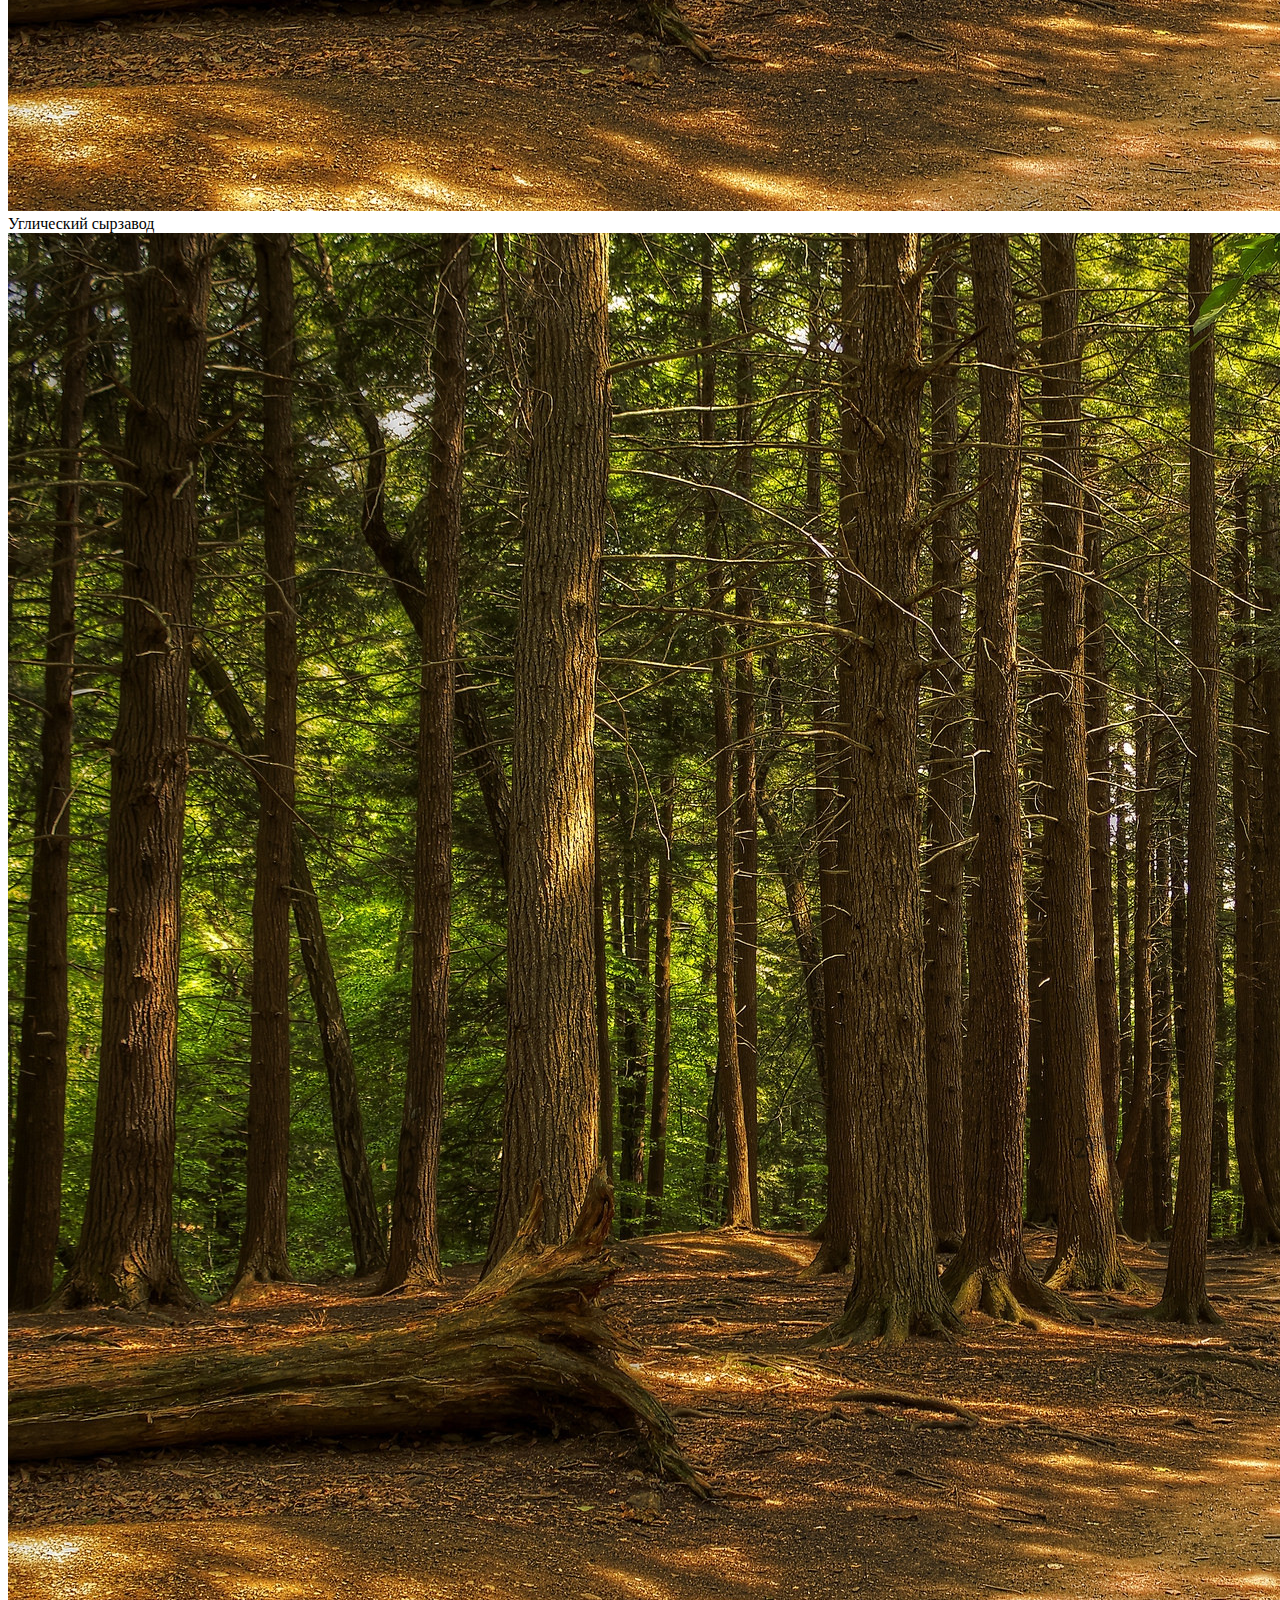
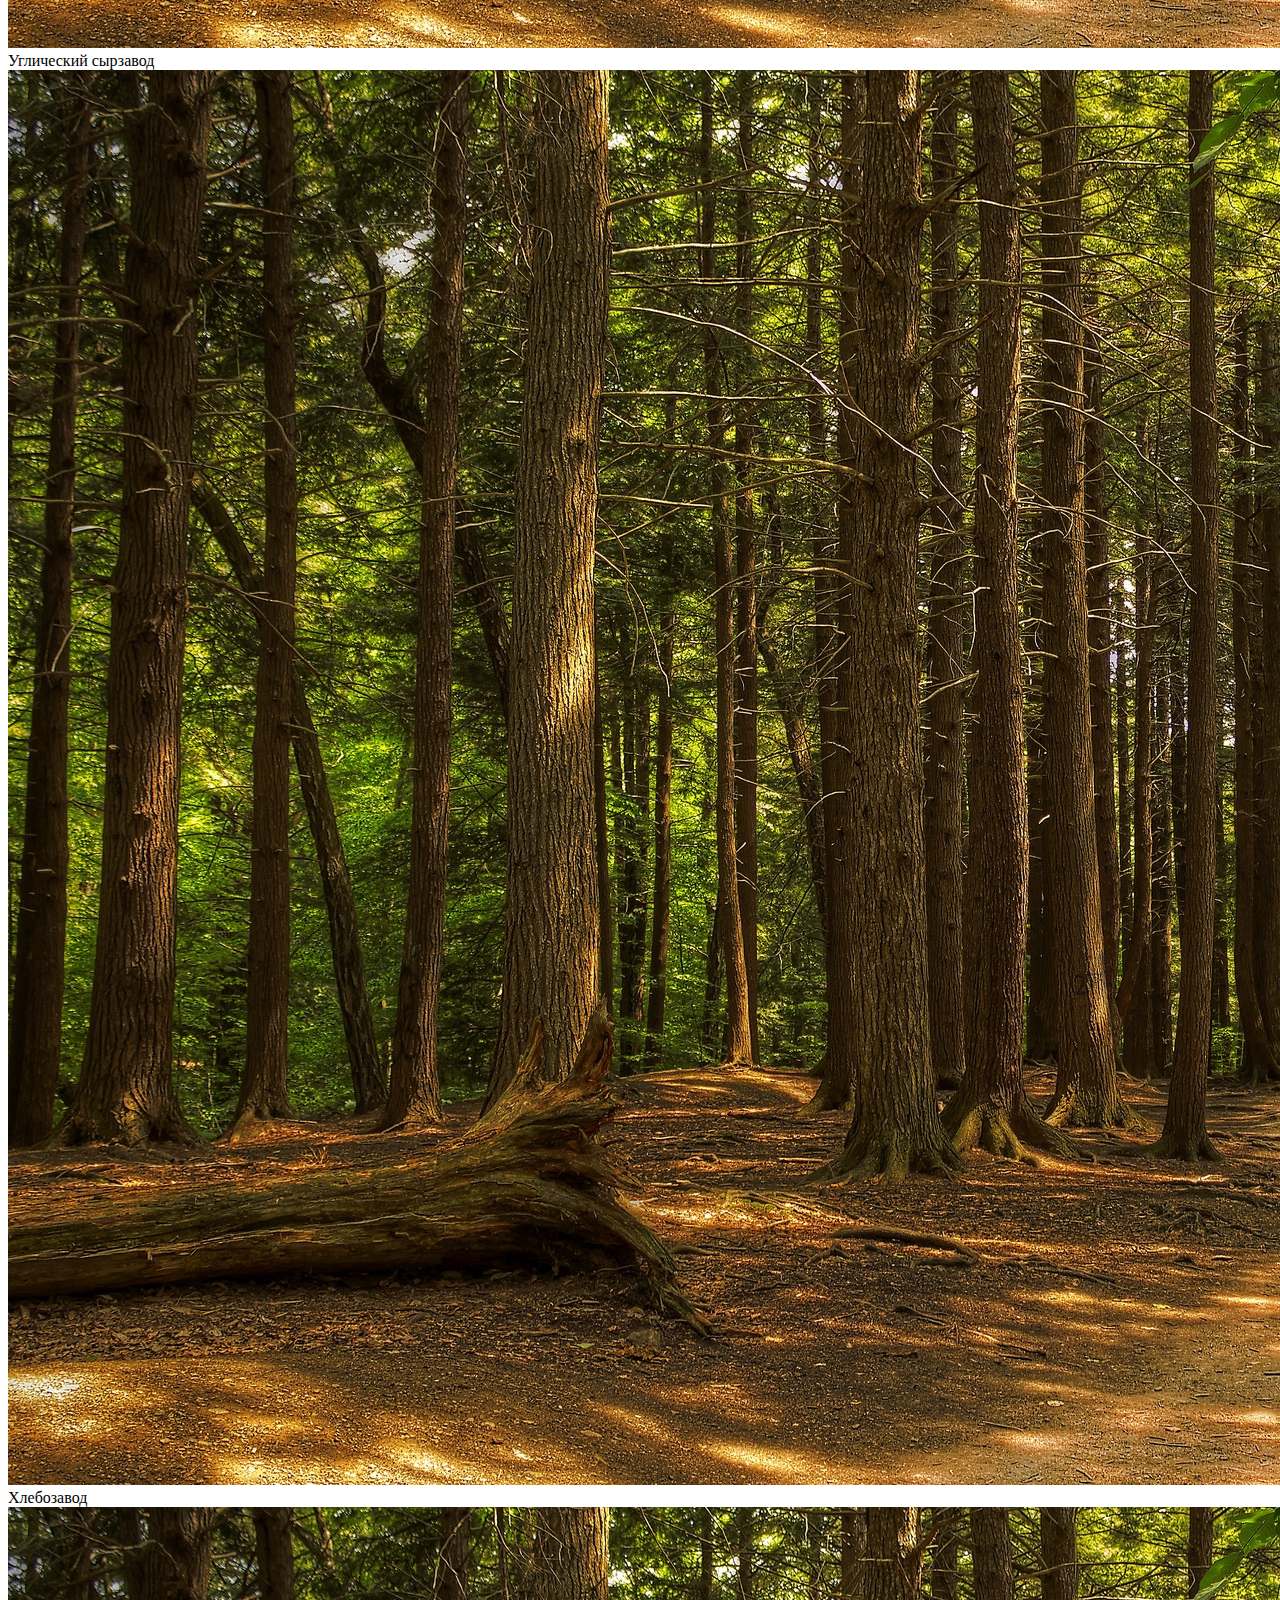
==== commit 5cd81375: "Add files via upload" ====
--- a/index.html
+++ b/index.html
@@ -5,13 +5,13 @@
   <meta charset="UTF-8">
   <meta http-equiv="X-UA-Compatible" content="IE=edge">
   <meta name="viewport" content="width=device-width, initial-scale=1.0">
-  <link rel="stylesheet" href="/style/main.css">
+  <link rel="stylesheet" href="./style/main2.css">
   <title>Document</title>
   <link rel="preconnect" href="https://fonts.googleapis.com">
   <link rel="preconnect" href="https://fonts.gstatic.com" crossorigin>
-  <!-- <link
+  <link
     href="https://fonts.googleapis.com/css2?family=Neucha&family=Roboto:ital,wght@0,100;1,300;1,400;1,700&display=swap"
-    rel="stylesheet"> -->
+    rel="stylesheet">
 </head>
 
 <body>
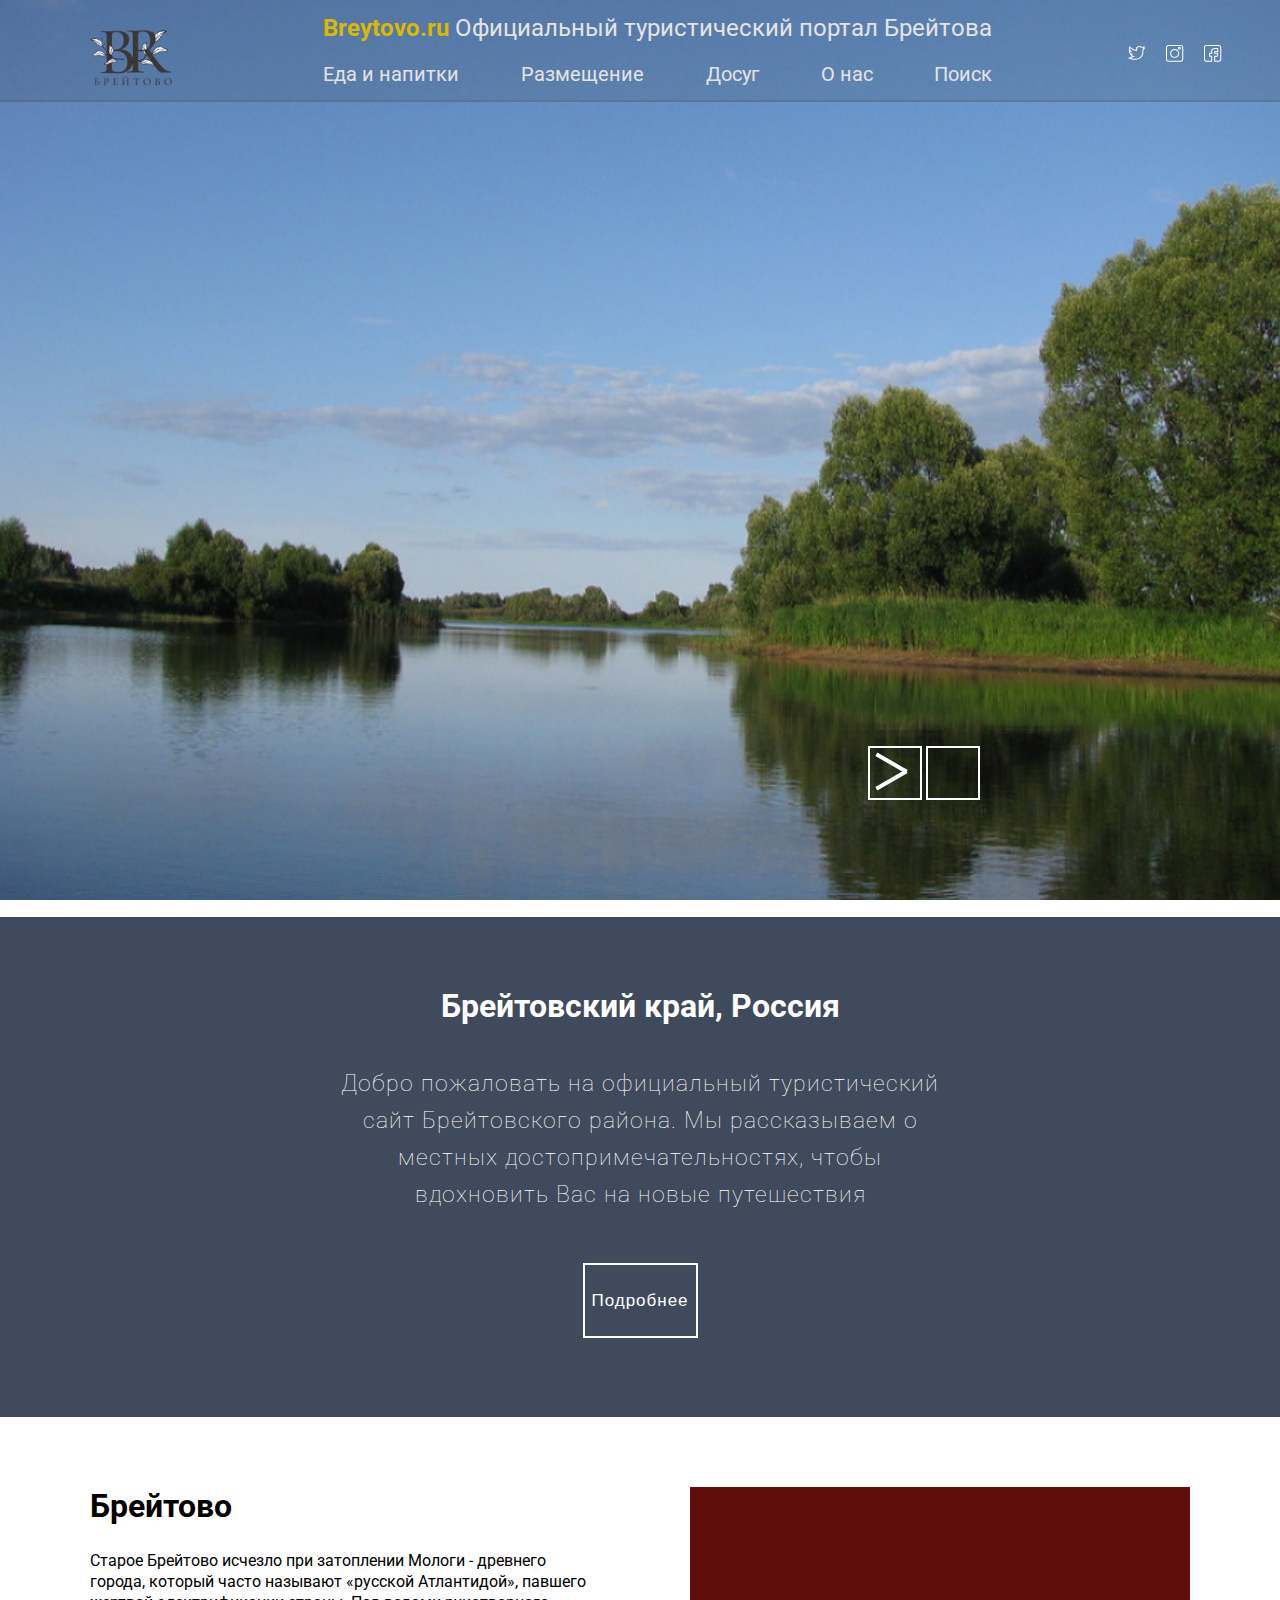
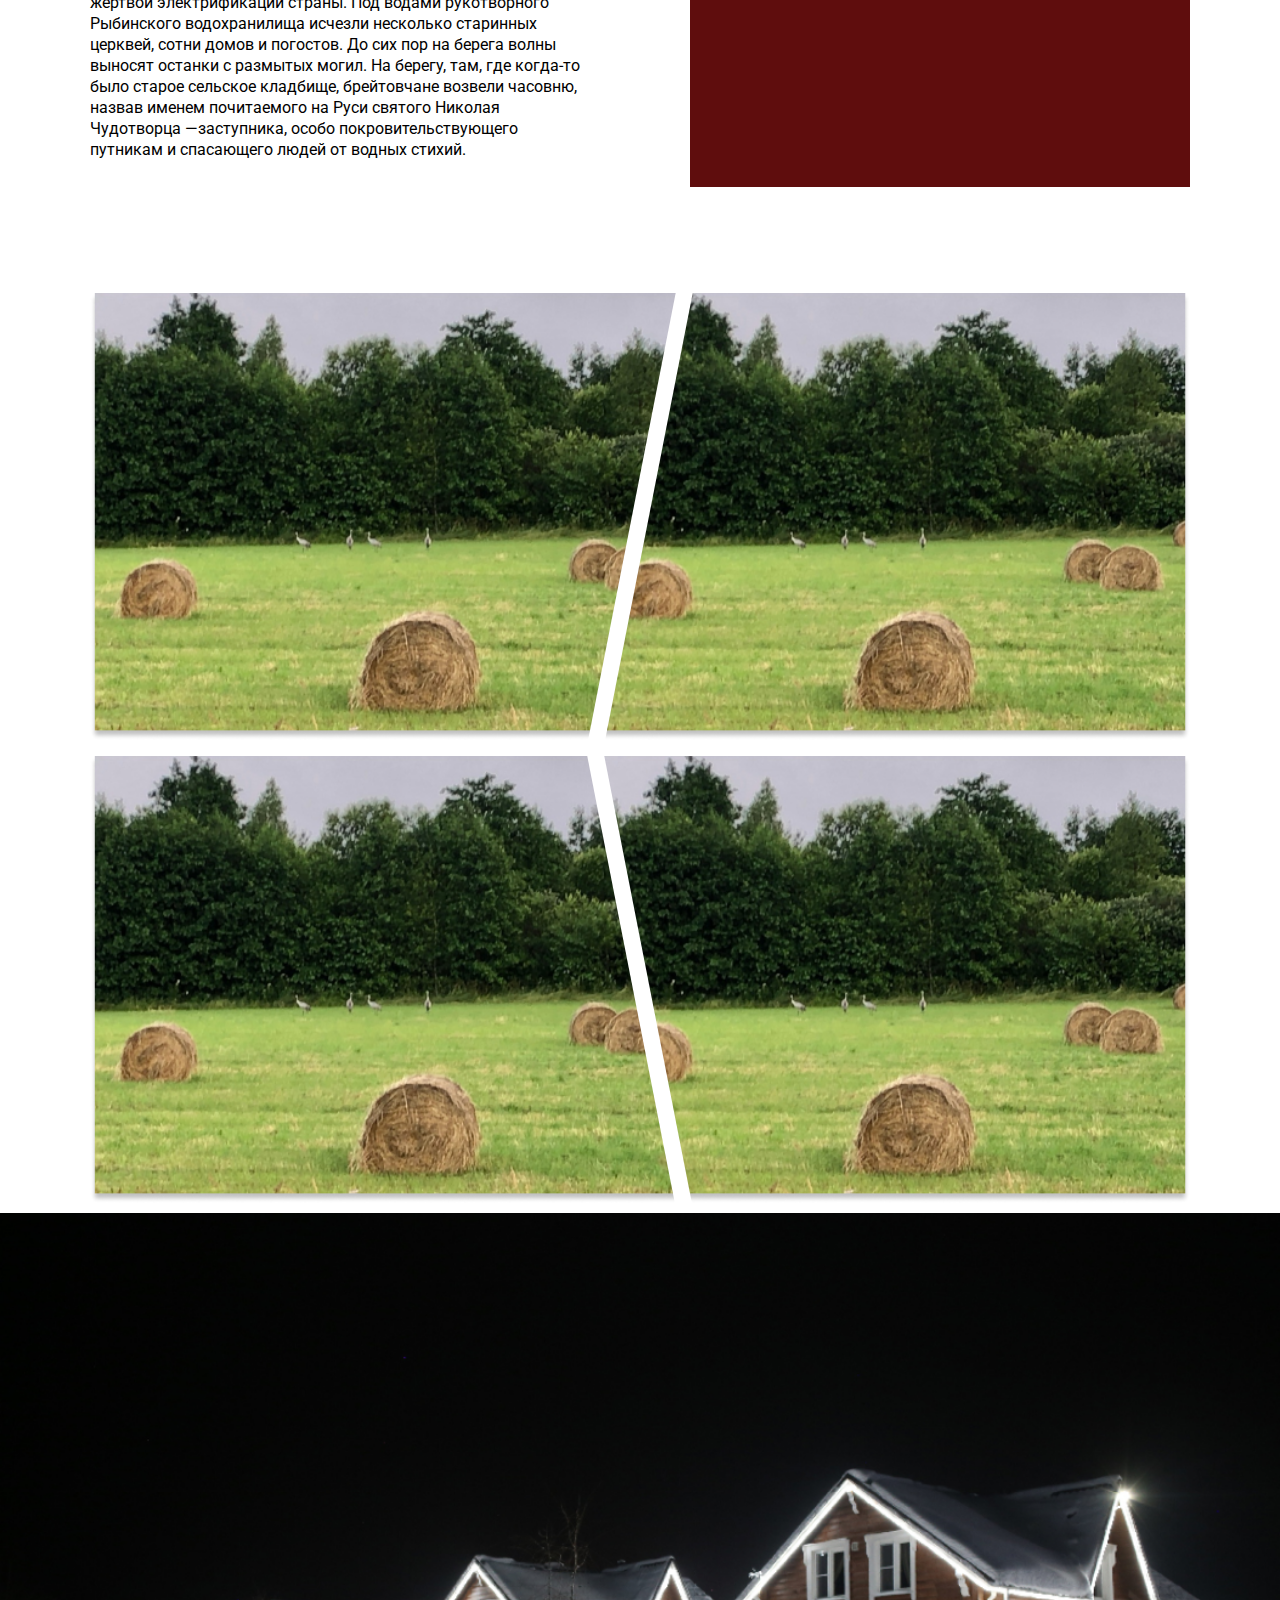
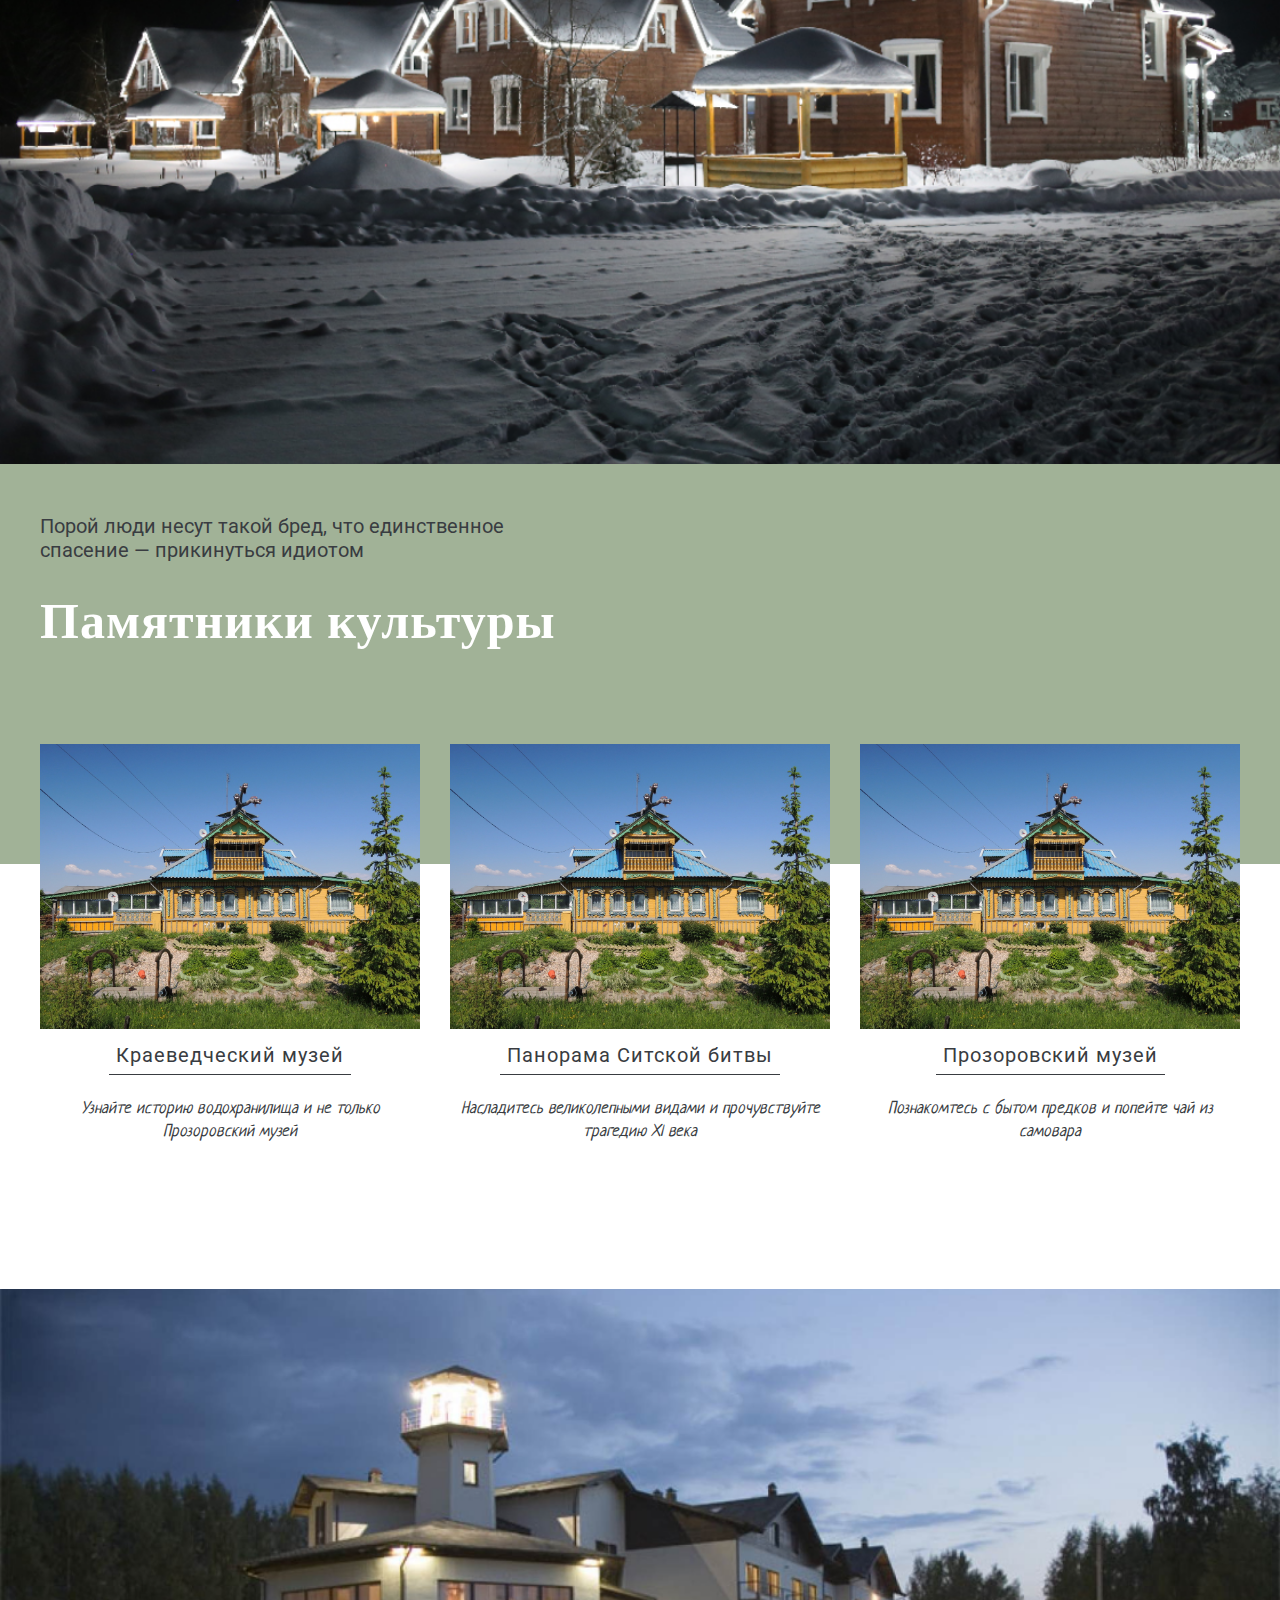
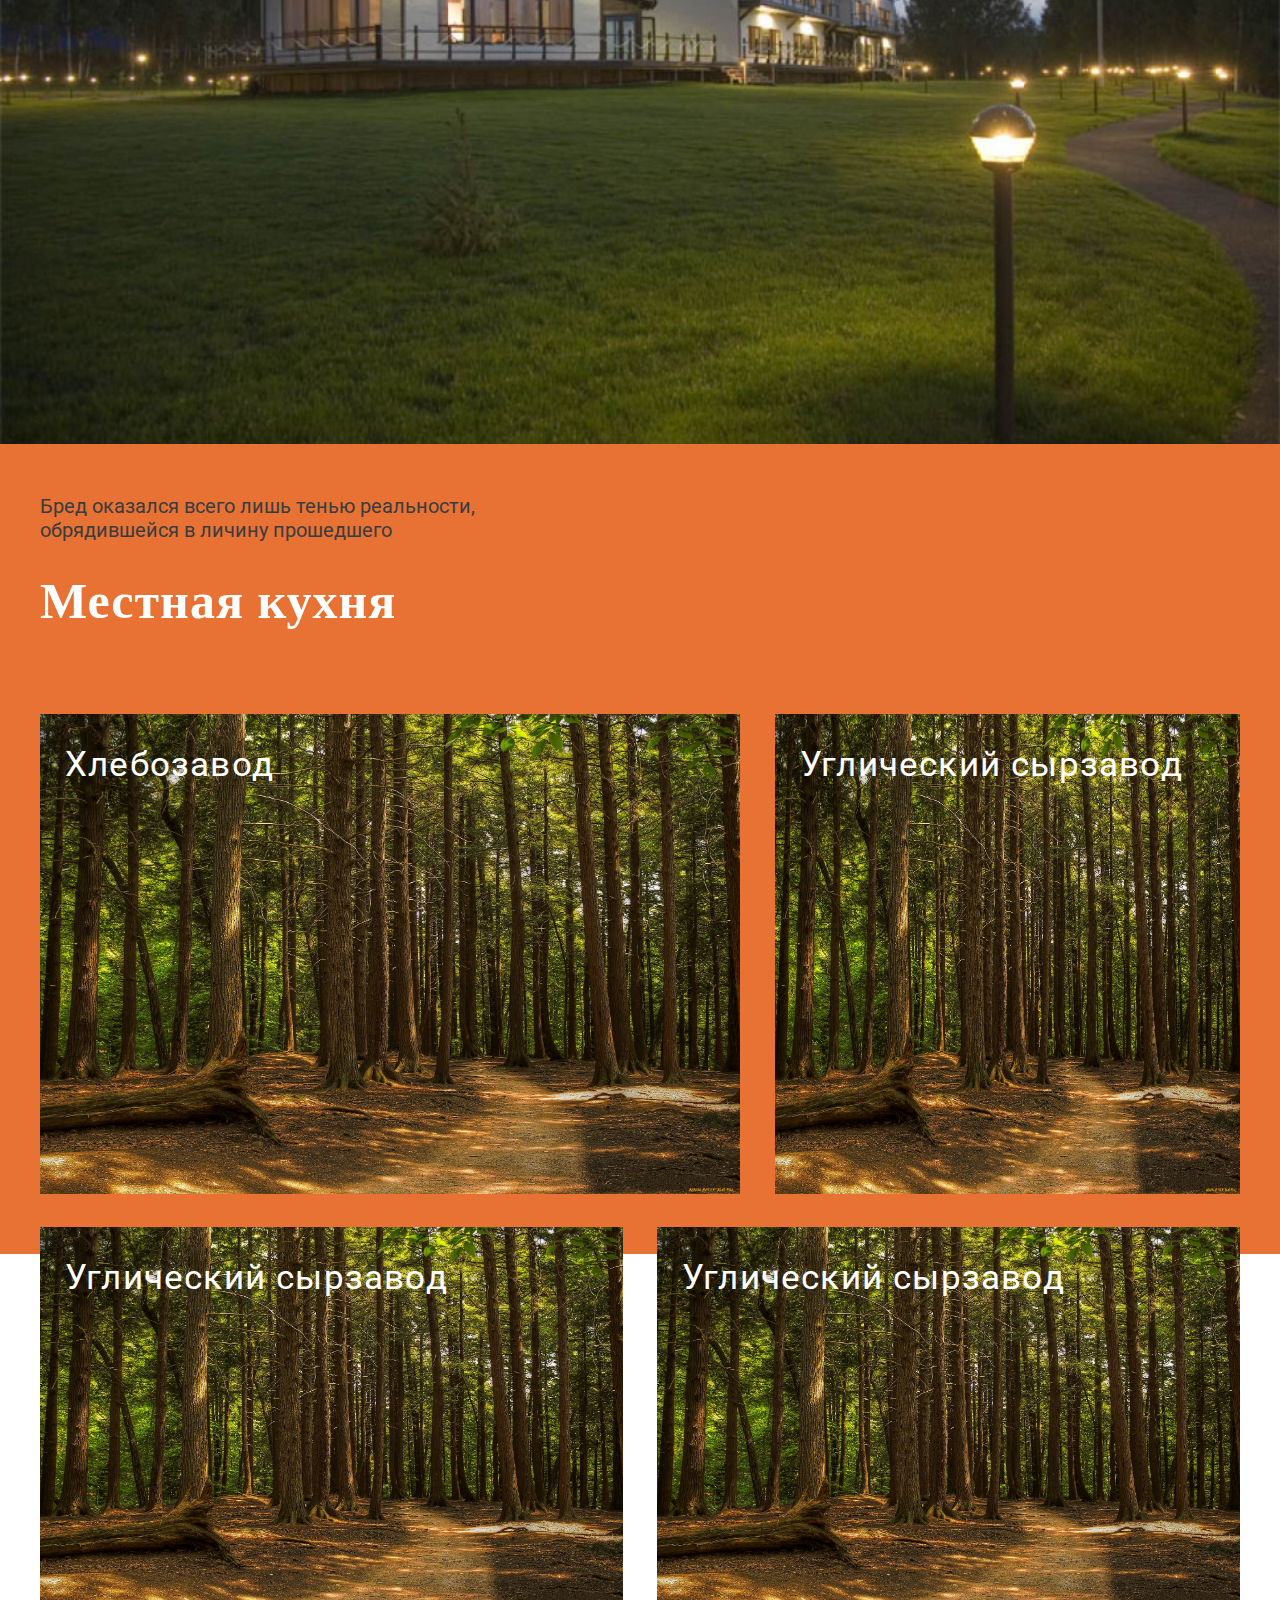
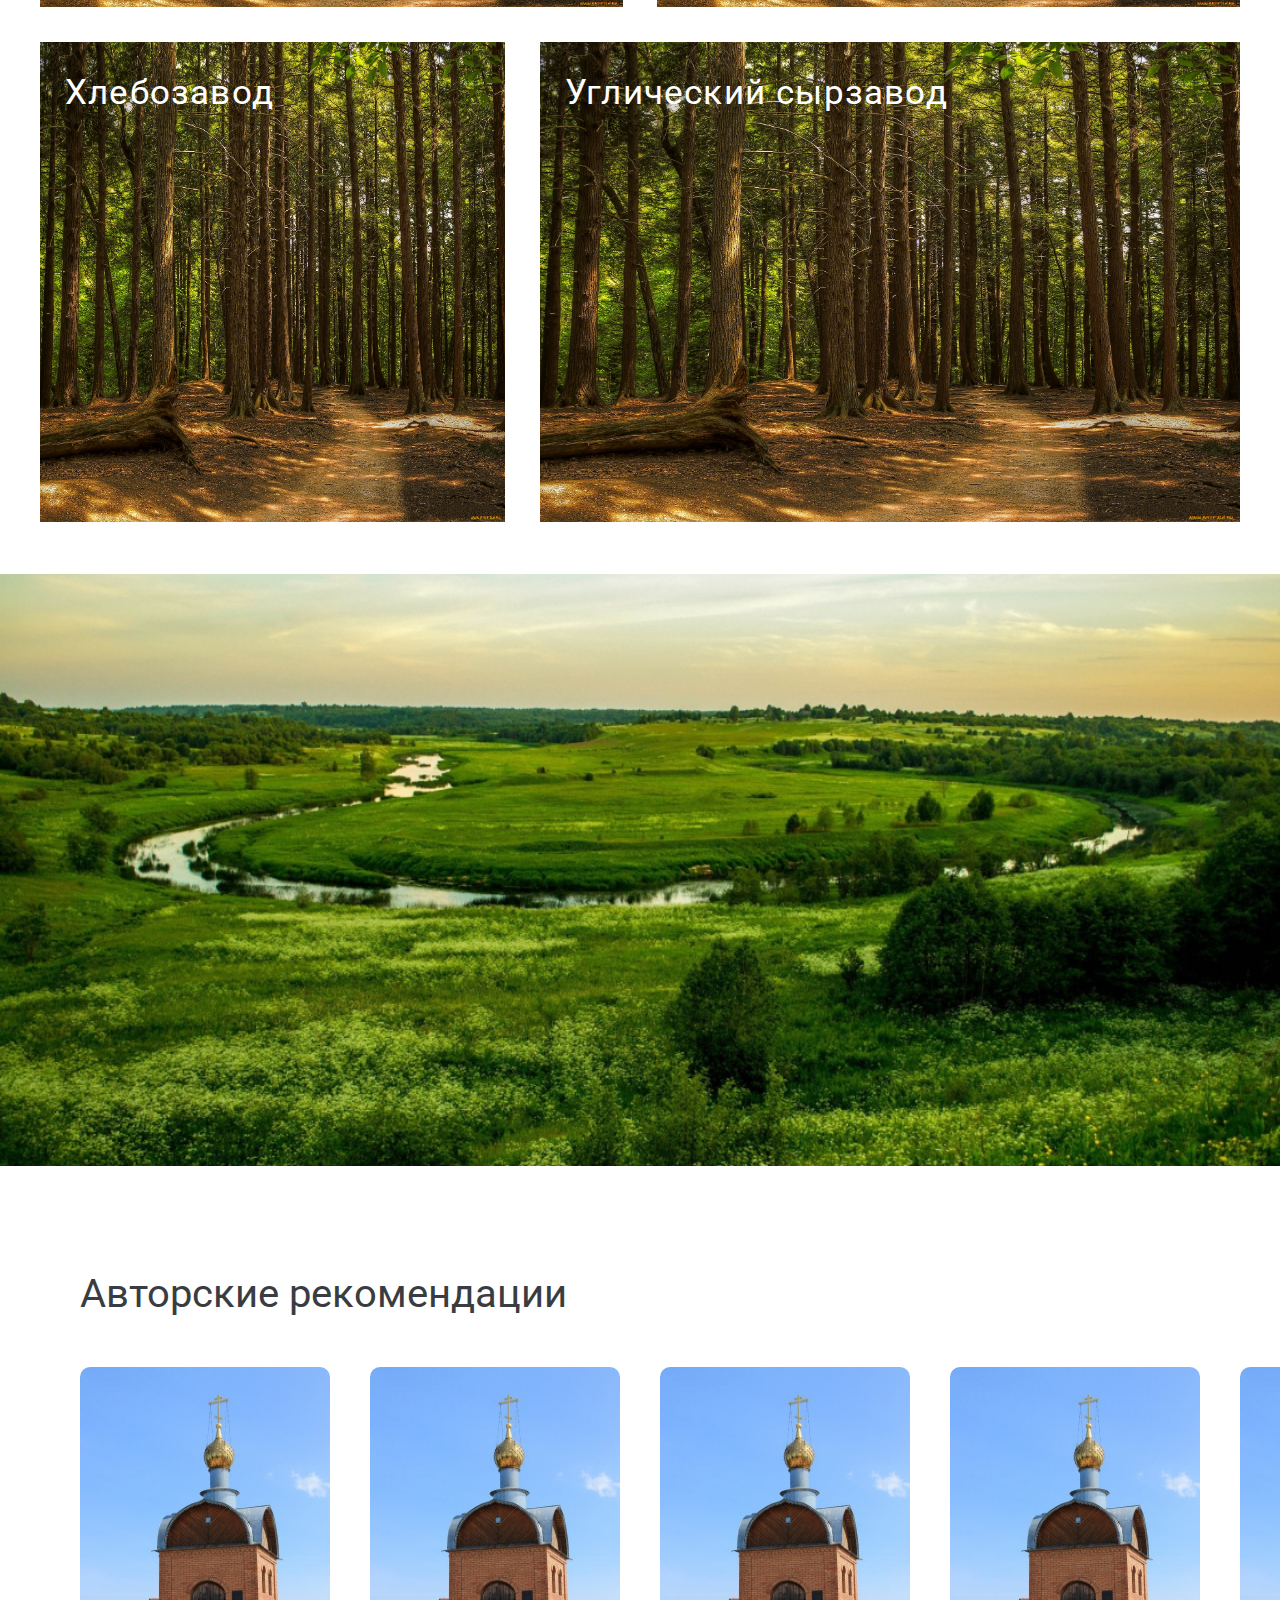
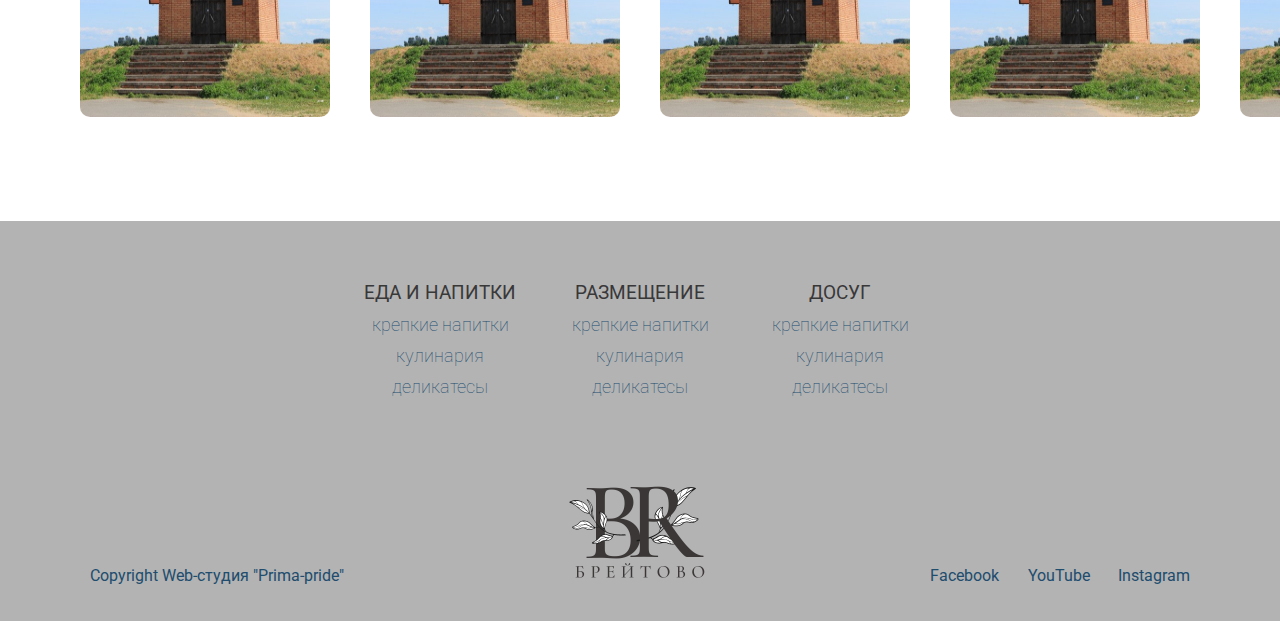
==== commit 32b37bcc: "Update index.html" ====
--- a/index.html
+++ b/index.html
@@ -5,7 +5,7 @@
   <meta charset="UTF-8">
   <meta http-equiv="X-UA-Compatible" content="IE=edge">
   <meta name="viewport" content="width=device-width, initial-scale=1.0">
-  <link rel="stylesheet" href="./style/main2.css">
+  <link rel="stylesheet" href="./style/main.css">
   <title>Document</title>
   <link rel="preconnect" href="https://fonts.googleapis.com">
   <link rel="preconnect" href="https://fonts.gstatic.com" crossorigin>
@@ -268,4 +268,4 @@
   <script src='./script/script.js'></script>
 </body>
 
-</html>+</html>
--- a/style/main.css
+++ b/style/main.css
@@ -0,0 +1,479 @@
+* {
+	margin: 0;
+	padding: 0;
+}
+body{
+  font-family: 'Roboto', sans-serif;
+}
+header{
+  position: relative;
+  width: 100%;
+    height: 100vh;      /* мб не работать в брауреах */
+}
+.header-text{
+  position: absolute;
+  display: flex;
+  justify-content: space-around;
+  width: 100%;
+  height: 100px;
+  background-color:rgba(63, 74, 92, 0.2);
+  z-index: 1000;
+  border-bottom: 2px solid rgba(90, 90, 90,0.3);
+  color:rgba(228, 228, 228, 1)
+}
+.header-text-upDown{
+  font-family: 'Roboto', sans-serif;
+  flex-direction: column;
+  display: flex;
+  justify-content: center;
+  font-weight: thin;
+  font-size: 24px;
+}
+.sliderImg1{
+  z-index: 10;
+  position: absolute;
+  overflow: hidden;
+  width: 100vw;
+  height: 100vh;
+}
+.sliderImg1 img{
+  width: 100vw;
+  height: 100vh;
+  position: absolute;
+  transition:all 7s linear,opacity 0.5s ease;
+}
+.sliderImg1 img:nth-child(2),.sliderImg1 img:nth-child(3){
+ opacity: 0;
+}
+.trwqtr{
+  position:relative
+}
+
+.header-text ul{
+  display: flex;
+  list-style-type: none;
+}
+.header-text-right ul li{ 
+ margin-top: 45px;
+ margin-left: 20px;
+}
+.header-text-down ul{
+  margin-top: 20px;
+  font-size: 20px;
+  display: flex;
+  justify-content:space-between
+}
+.header-text-up-span{
+  color: #DBB801;
+  font-weight:bold;
+}
+.main-description{
+  min-height: 500px;
+  margin-top: 17px;
+  background-color:#3F4A5C;
+  color:white;
+}
+.main-description h1{
+  padding-top: 70px;
+  text-align: center;
+}
+.main-description-subtitle{
+  margin:auto;
+   margin-top: 20px;
+   padding-top: 20px;
+   padding-bottom: 30px;
+   line-height: 37px;
+   letter-spacing: 1px;
+  text-align: center;
+  width: 600px;
+  font-size: 23px;
+  font-weight: 100;
+}
+.more-detailed{ 
+  margin-top: 20px;
+  text-align: center;
+  padding-bottom: 50px;
+}
+.more-detailed button{
+  text-align: center;
+  vertical-align: middle;
+  background-color:#3F4A5C;
+  border:2px solid white;
+  width: 115px;
+  height: 75px;
+  color:white;
+  font-size: 17px;
+  letter-spacing: 1px;
+  transition: background-color 0.4s ease;
+}
+.more-detailed button:hover{
+  background-color:#ffffff;
+  color:#3F4A5C
+}
+.main-description-subtitle-both{
+  margin: auto;
+  width: 600px;
+  text-align: center;
+  overflow:hidden;
+  height: 0;
+  transition:height 1s ease-in-out
+}
+.text-subtitle-video{
+  display: flex;
+  width: 1100px;
+  margin: auto;
+  margin-top: 70px;
+  margin-bottom: 100px;
+  justify-content: space-between;
+
+}
+.text-subtitle-video h1{
+  margin-bottom: 25px;
+}
+.text-subtitle-video-right{
+  width: 500px;
+  height: 300px;
+  background-color:#5f0d0d;
+}
+.text-subtitle-video-plusH1{
+  width: 500px;
+}
+.text-subtitle-video-left{
+  line-height: 21px;
+}
+
+.row-box {
+    position: relative;
+    width: 1100px;
+    margin:auto;
+    
+}
+.box {
+    display: block;
+    width: 55%;
+    position: relative;
+}
+.box img {
+   width: 100%;
+    height: 100%;
+    object-position: 50% 50%;
+    object-fit: cover;
+    padding: 1% 0;
+    overflow:hidden;
+    transition: all 2s ease-out
+}
+.box img:hover{
+  transform: scale(1.05);
+}
+.box:nth-child(1) {
+    clip-path: polygon(0 0, 97% 0, 82% 100%, 0 100%);
+}
+.box:nth-child(2) {
+    clip-path: polygon(18% 0, 100% 0, 100% 100%, 3% 100%);
+    left: 45%;
+    position: absolute;
+    top: 0;
+}
+.box:nth-child(3) {
+    clip-path: polygon(0 0, 82% 0, 97% 100%, 0 100%);      
+}
+.box:nth-child(4) {
+    clip-path: polygon(3% 0, 100% 0, 100% 100%, 18% 100%);
+    left: 45%;        
+    position: absolute;
+    top: 50%;             
+}
+.shell-main-img img{
+  width: 100%;
+}
+.shell-beaut-block{
+  margin: -5px;
+  position: relative;
+}
+.block-color-text{
+  width: 100%;
+  height: 400px;
+  background-color:#A1B297;
+}
+.shell-block-color-text-text{
+  width: 1200px;
+  margin:auto;
+  padding-top: 50px;
+}
+.block-color-span{
+  width: 500px;
+  color:#393C41;
+  font-size: 20px;
+  margin-bottom: 30px;
+}
+.shell-block-color-text-text h1{
+  font-family: 'Times New Roman';
+  color:white;
+  font-size: 50px;
+  letter-spacing: 1px;
+}
+.beaut-block-1-cards{
+  color:#393C41;
+  display: flex;
+  position: absolute;
+  top:280px;
+  width: 1200px;
+  justify-content:space-between;
+}
+.beaut-block-1-cards img{
+  width: 380px;
+}
+.beaut-block-1-cards-description{
+  width: 380px;
+}
+.shell-cards{
+  display: flex;
+  justify-content: center;
+  height: 430px;
+}
+.beaut-block-1-cards-description-main{
+ margin-top: 10px;
+  text-align: center;
+}
+.beaut-block-1-cards-description-main span{
+  font-size: 20px;
+  letter-spacing: 1px;
+   padding: 7px;
+  border-bottom: 1px solid #393C41;
+}
+.beaut-block-1-cards-description-subtitle{
+  margin-top: 19px;
+  padding:10px;
+  text-align: center;
+  font-size: 17px;
+  font-family: 'Neucha', cursive;
+}
+.block-red-text{
+  background-color:#E77233;
+  height: 810px;
+}
+.img-cook-span1-first{
+  width: 700px;
+  height: 480px;
+}
+.img-cook-span1-last{
+  width: 465px;
+  height: 480px;
+}
+.img-cook-span2-middle{
+  width: 583px;
+  height: 380px;
+}
+.img-cook-span3-first{
+  width: 465px;
+  height: 480px;
+}
+.img-cook-span3-last{
+  width: 700px;
+  height: 480px;
+}
+.shell-img-cook-span{
+  position: relative;
+overflow: hidden;
+}
+.shell-img-cook-span img{
+  transition:all 2s ease-in-out;
+  
+}
+.shell-img-cook-span img:hover{
+  transform: scale(1.03)
+}
+.shell-img-cook span{
+  position: absolute;
+  color:white;
+  font-size: 35px;
+  letter-spacing: 1.2px;
+  font-family: 'Roboto';
+  top: 30px;
+  left: 25px;
+}
+.shell-img-cook{
+  width: 1200px;
+  margin:auto;
+}
+.shell-img-cook1{
+  position:absolute;
+  top:270px;
+  width: 1200px;
+  display: flex;
+  justify-content:space-between;
+}
+.shell-img-cook2{
+  position:absolute;
+  top:783px;
+  width: 1200px;
+  display: flex;
+  justify-content:space-between;
+}
+.shell-img-cook3{
+  position:absolute;
+  top:1198px;
+  width: 1200px;
+  display: flex;
+  justify-content:space-between;
+}
+
+.beaut-block-2-cards{
+  display: flex;
+  justify-content: center;
+}
+.shell-cards-cook{
+  height: 925px;
+}
+.autor-recom{
+  width: 1200px;
+  margin:auto;
+  margin-top: 100px;
+}
+.autor-recom-header{
+  margin-left: 40px;
+  color:#393C41;
+  font-size: 40px;
+  font-weight: 400;
+}
+.autor-recom-cards{
+  margin-top: 50px;
+  display: flex;
+}
+.autor-recom-cards img{
+  width: 250px;
+  height: 350px;
+  margin-left: 40px;
+  border-radius: 10px;
+}
+footer{
+  margin-top: 100px;
+  height: 400px;
+  background-color:#b3b3b3;
+}
+.footer_text{
+  margin-left: auto;
+  margin-right: auto;
+  display: flex;
+  justify-content:space-between;
+  max-width: 600px;
+  width: 100%;
+}
+.footer_text_1{
+  font-size: 19px;
+  margin-top: 60px;
+  font-size: 19px;
+  text-transform: uppercase;  
+}
+
+.footer_text_1 ul{
+  opacity: 1;
+  margin-top:10px;
+  
+}
+.footer_text li{
+  width: 200px;
+  text-align: center;
+}
+.footer_text_1 ul li{
+  margin-top: 10px;
+  opacity: 1;
+  font-weight: 100;
+  font-size: 18px;
+  color:#204c6e;
+  text-transform: lowercase;
+}
+.bottom_text{
+  display: flex;
+}
+.bottom_text {
+  margin-left: auto;
+  margin-right: auto;
+  align-items:flex-end;
+  justify-content:space-between;
+  width: 100%;
+  max-width: 1100px;
+}
+.bottom_text {
+  color:#204c6e;
+}
+.bottom_text_1{
+  width: 260px;
+}
+.bottom_text_img_text{
+  text-align: center;
+  margin-bottom: 30px;
+  color: rgb(87, 45, 45);
+  font-size: 30px;
+  font-weight: bold;
+  font-family: 'Neucha', cursive;
+}
+.bottom_text_img_1{
+  width:250px;
+  height: 184px;  
+  padding-left: 90px;
+  padding-right: 90px;
+}
+.bottom_text_right{
+  width: 260px;
+  display: flex;
+  justify-content:space-between;
+}
+footer ul{
+   list-style-type: none;
+}
+.footer_text_1{
+  color:#393839;
+  font-family:'Times New Roman' sans-serif;
+}
+
+/* Кнопки для переключения слайдера */
+.switchMainSlider{
+  display: flex;
+  z-index: 1000;
+  position:absolute;
+  bottom: 100px;
+  right:300px;
+}
+.switchMainSlider div{
+  cursor: pointer;
+  width: 50px;
+  height: 50px;
+  border:2px solid white;
+  margin-left: 4px;
+}
+.arrow1::after{
+  z-index:1000;
+  content: '';
+  left: 10px;
+  top: 15px;
+  transform:rotate(30deg);
+  position:absolute;
+  width: 35px;
+  height: 4px;
+  background-color:white;
+}
+.arrow1::before{
+  z-index:1000;
+  content: '';
+  left: 10px;
+  top: 32px;
+  transform:rotate(-30deg);
+  position:absolute;
+  width: 35px;
+  height: 4px;
+  background-color:white;
+}
+/* Кнопки для переключения слайдера */
+/* класс для скрипта слайдера главных изображений */
+.activeOp{
+  opacity: 1;
+}
+.deactivateOp{
+  opacity: 0;
+}
+.activateTranform{
+  transition: all 7s linear;
+  transform:scale(1.03);
+}
+/* класс для скрипта слайдера главных изображений */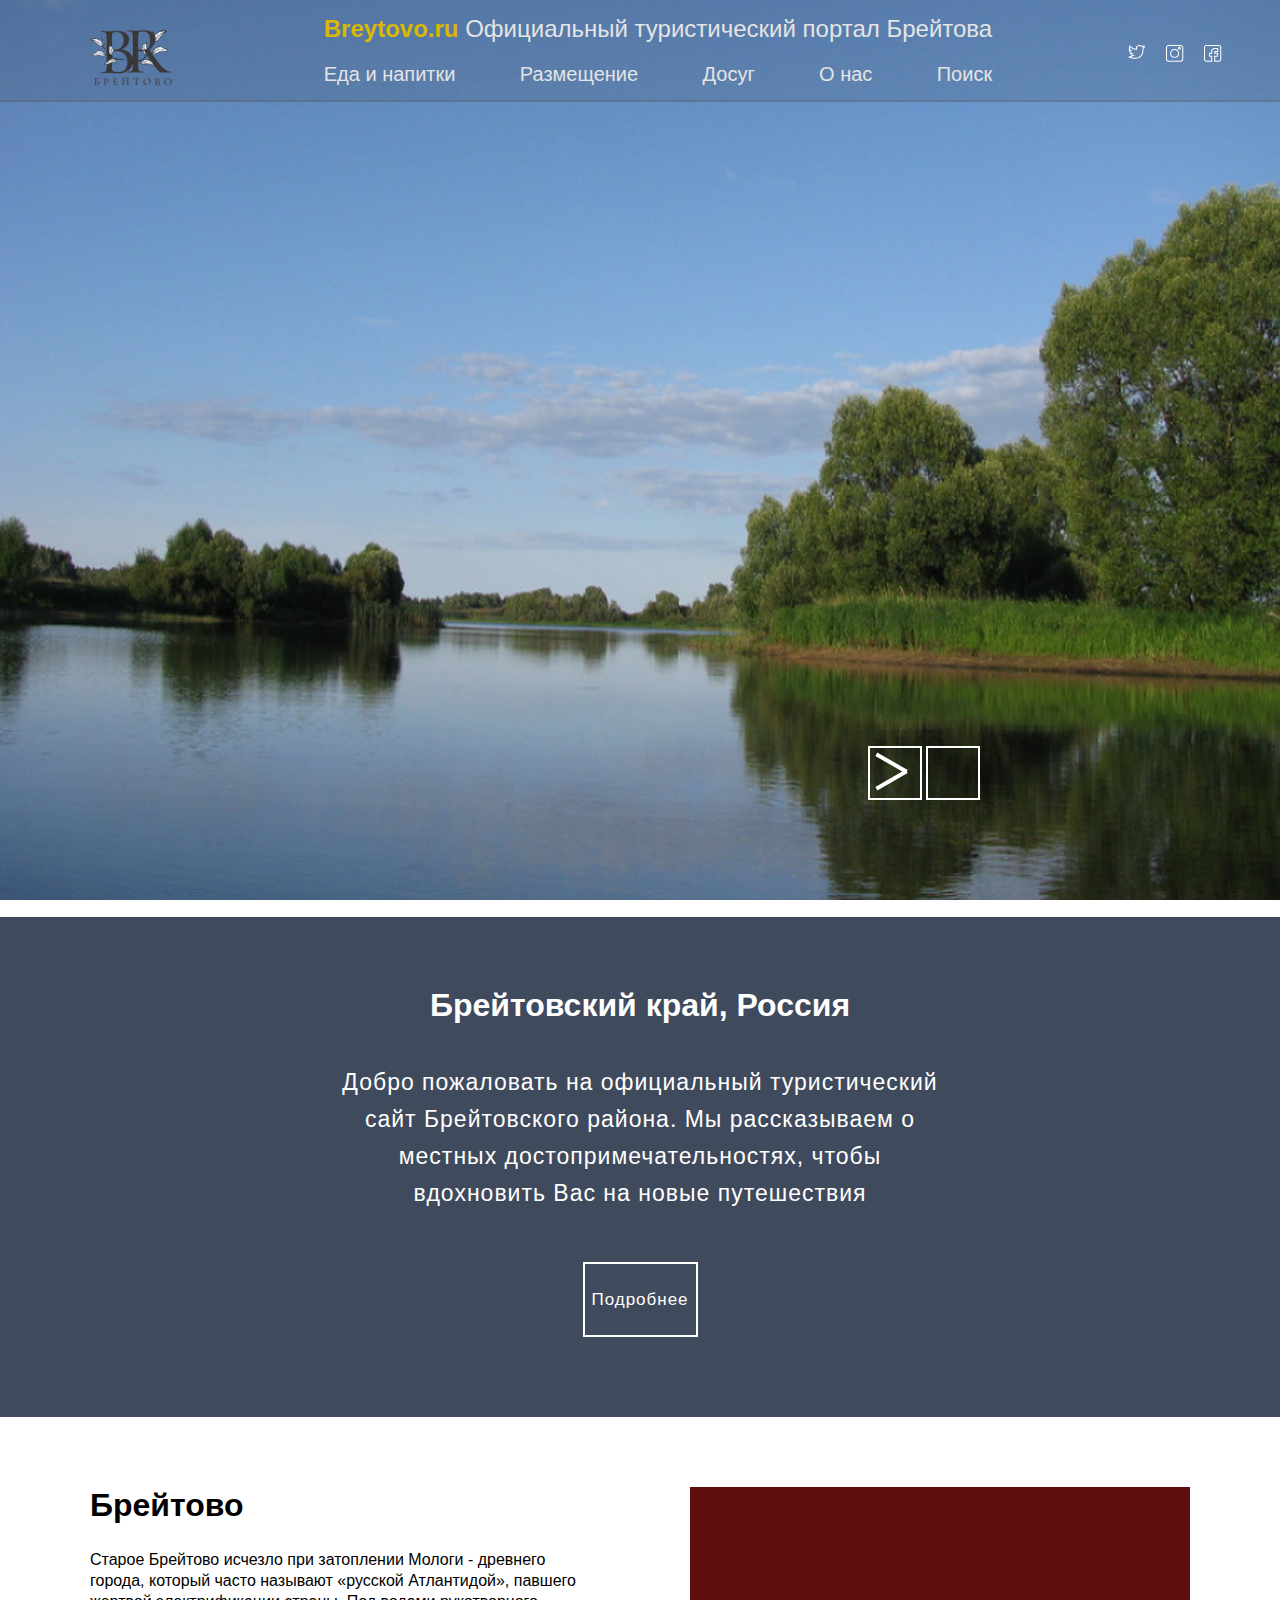
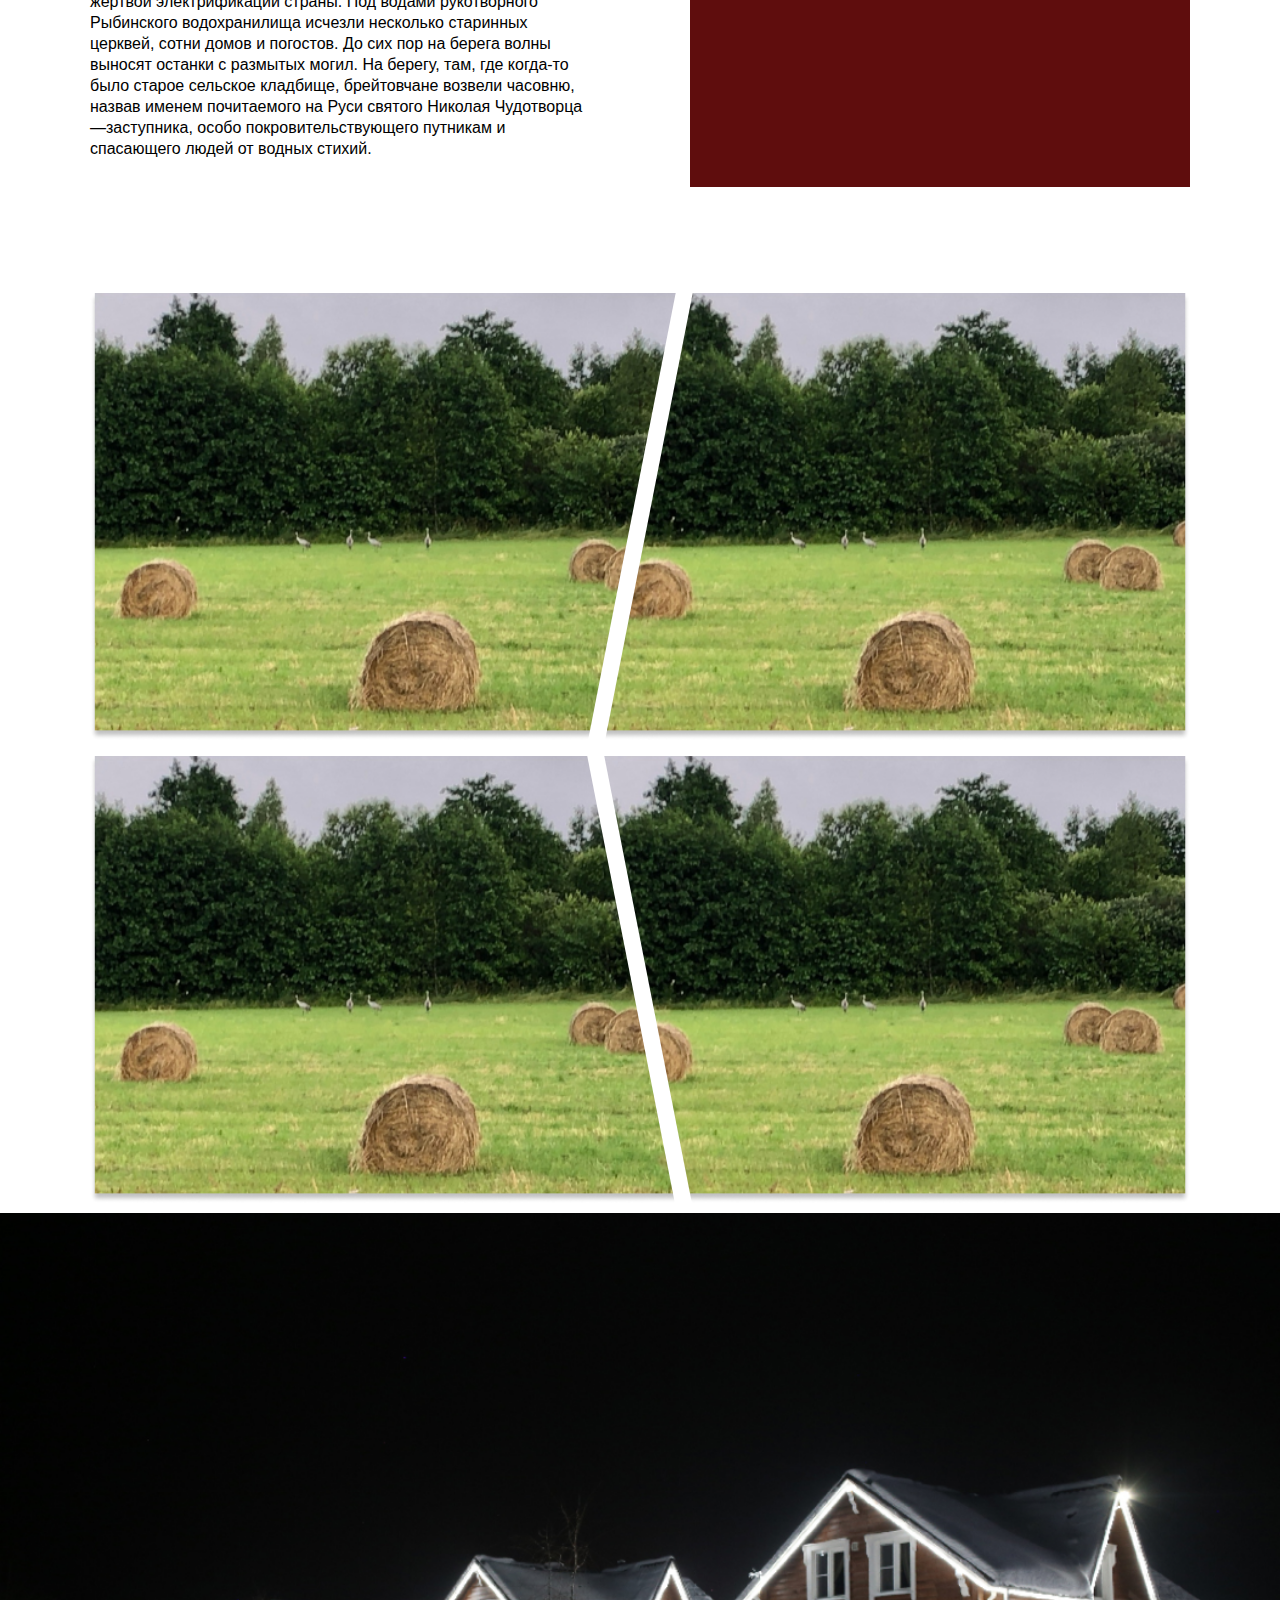
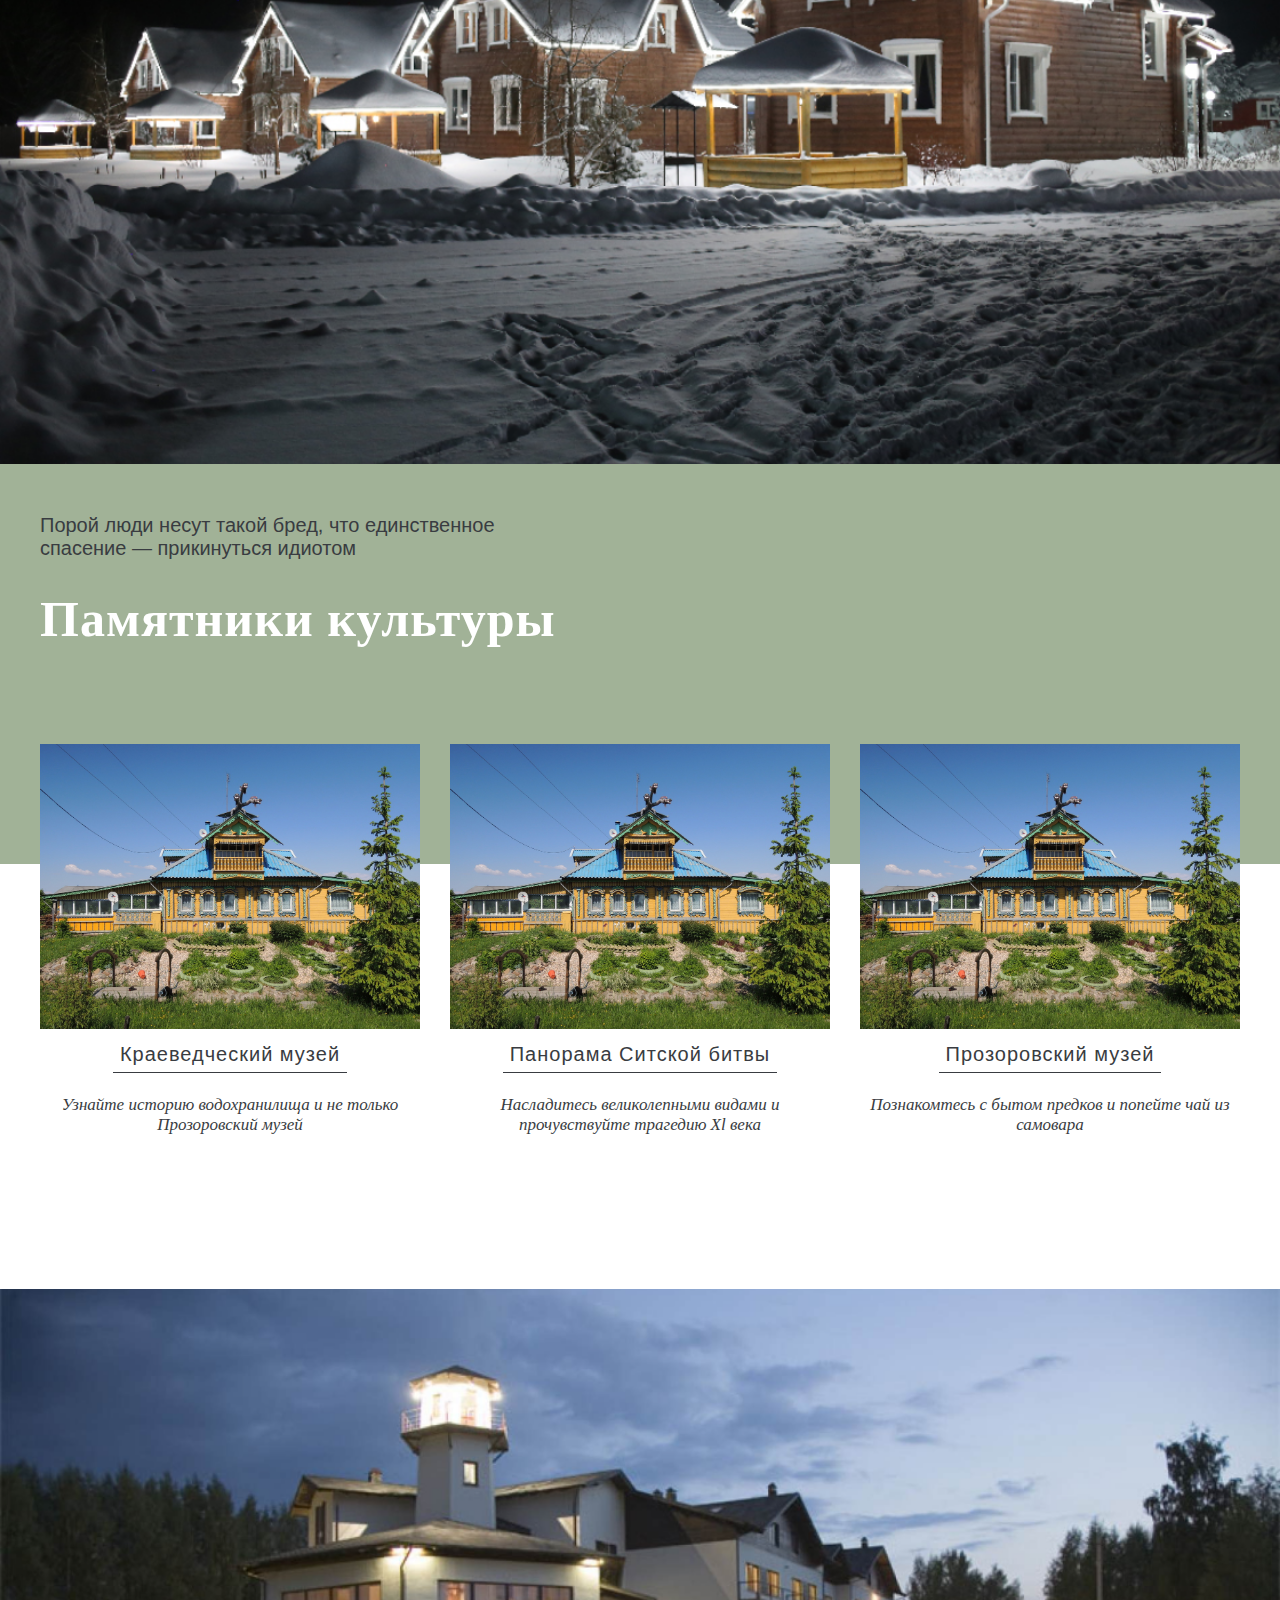
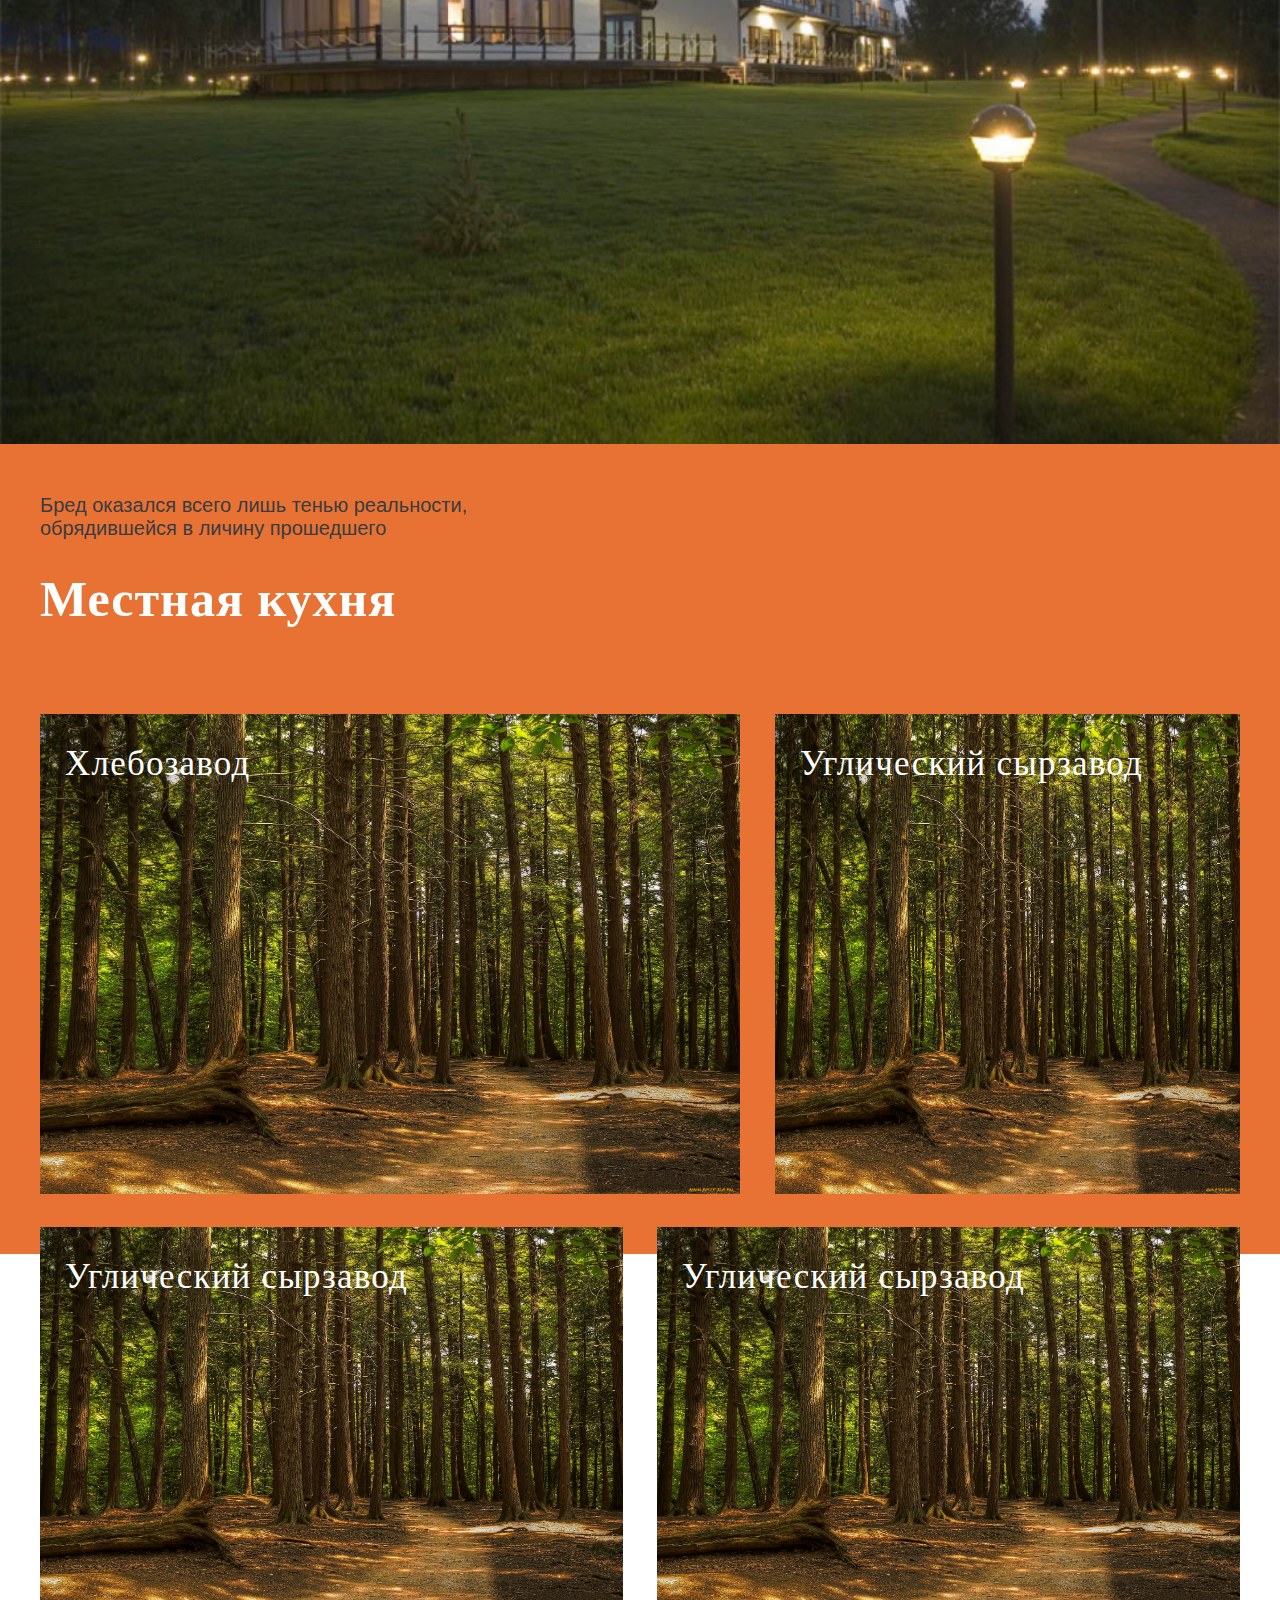
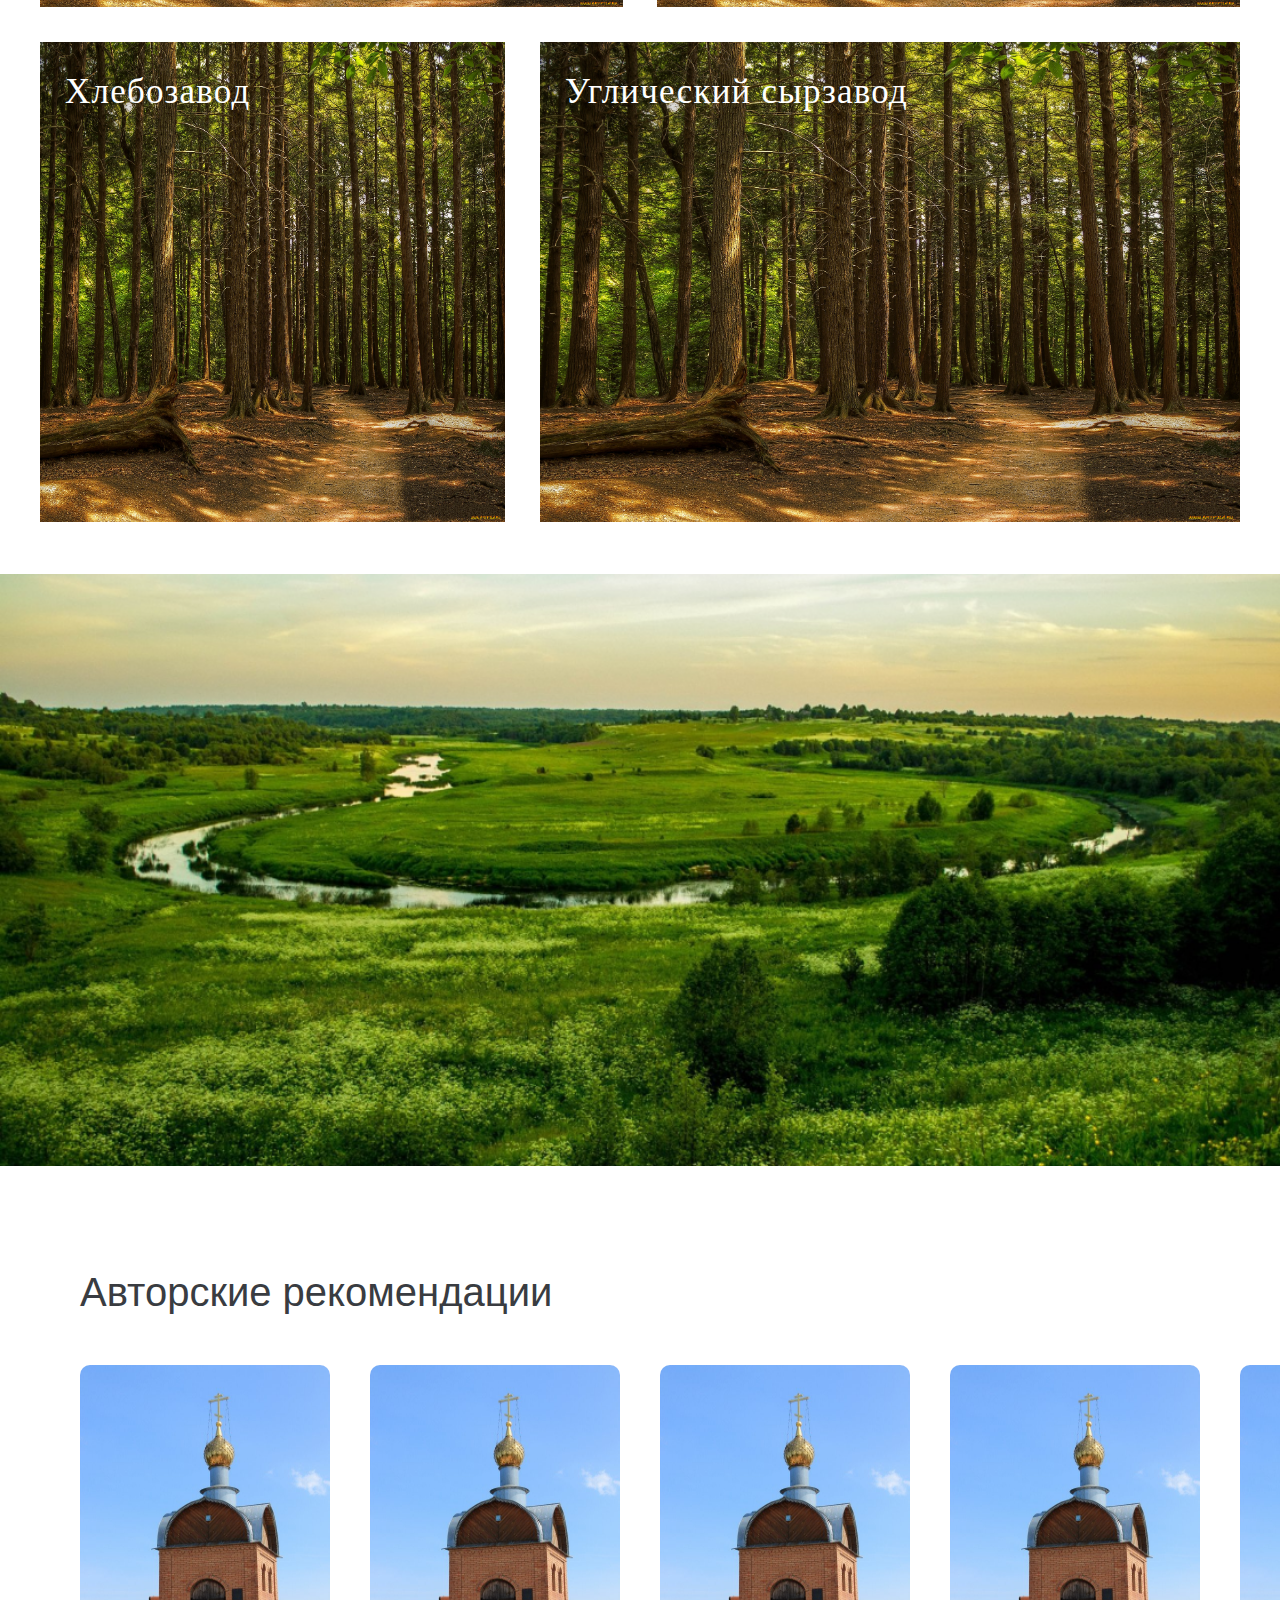
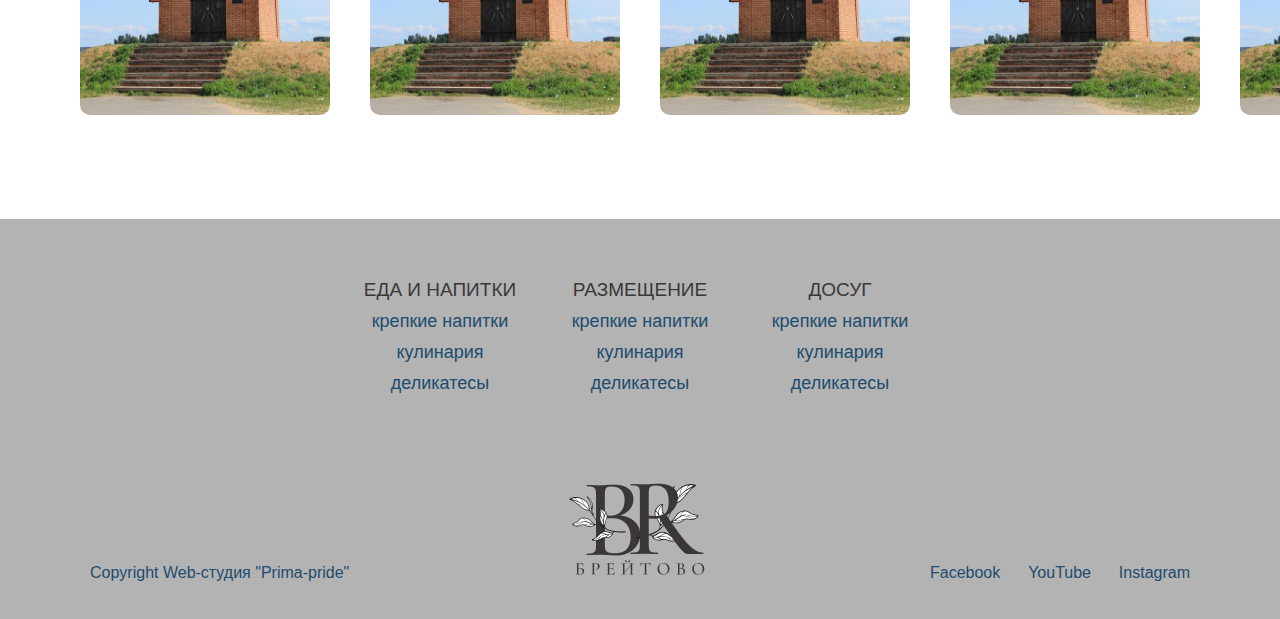
==== commit d1939539: "Update index.html" ====
--- a/index.html
+++ b/index.html
@@ -9,9 +9,9 @@
   <title>Document</title>
   <link rel="preconnect" href="https://fonts.googleapis.com">
   <link rel="preconnect" href="https://fonts.gstatic.com" crossorigin>
-  <link
+<!--   <link
     href="https://fonts.googleapis.com/css2?family=Neucha&family=Roboto:ital,wght@0,100;1,300;1,400;1,700&display=swap"
-    rel="stylesheet">
+    rel="stylesheet"> -->
 </head>
 
 <body>
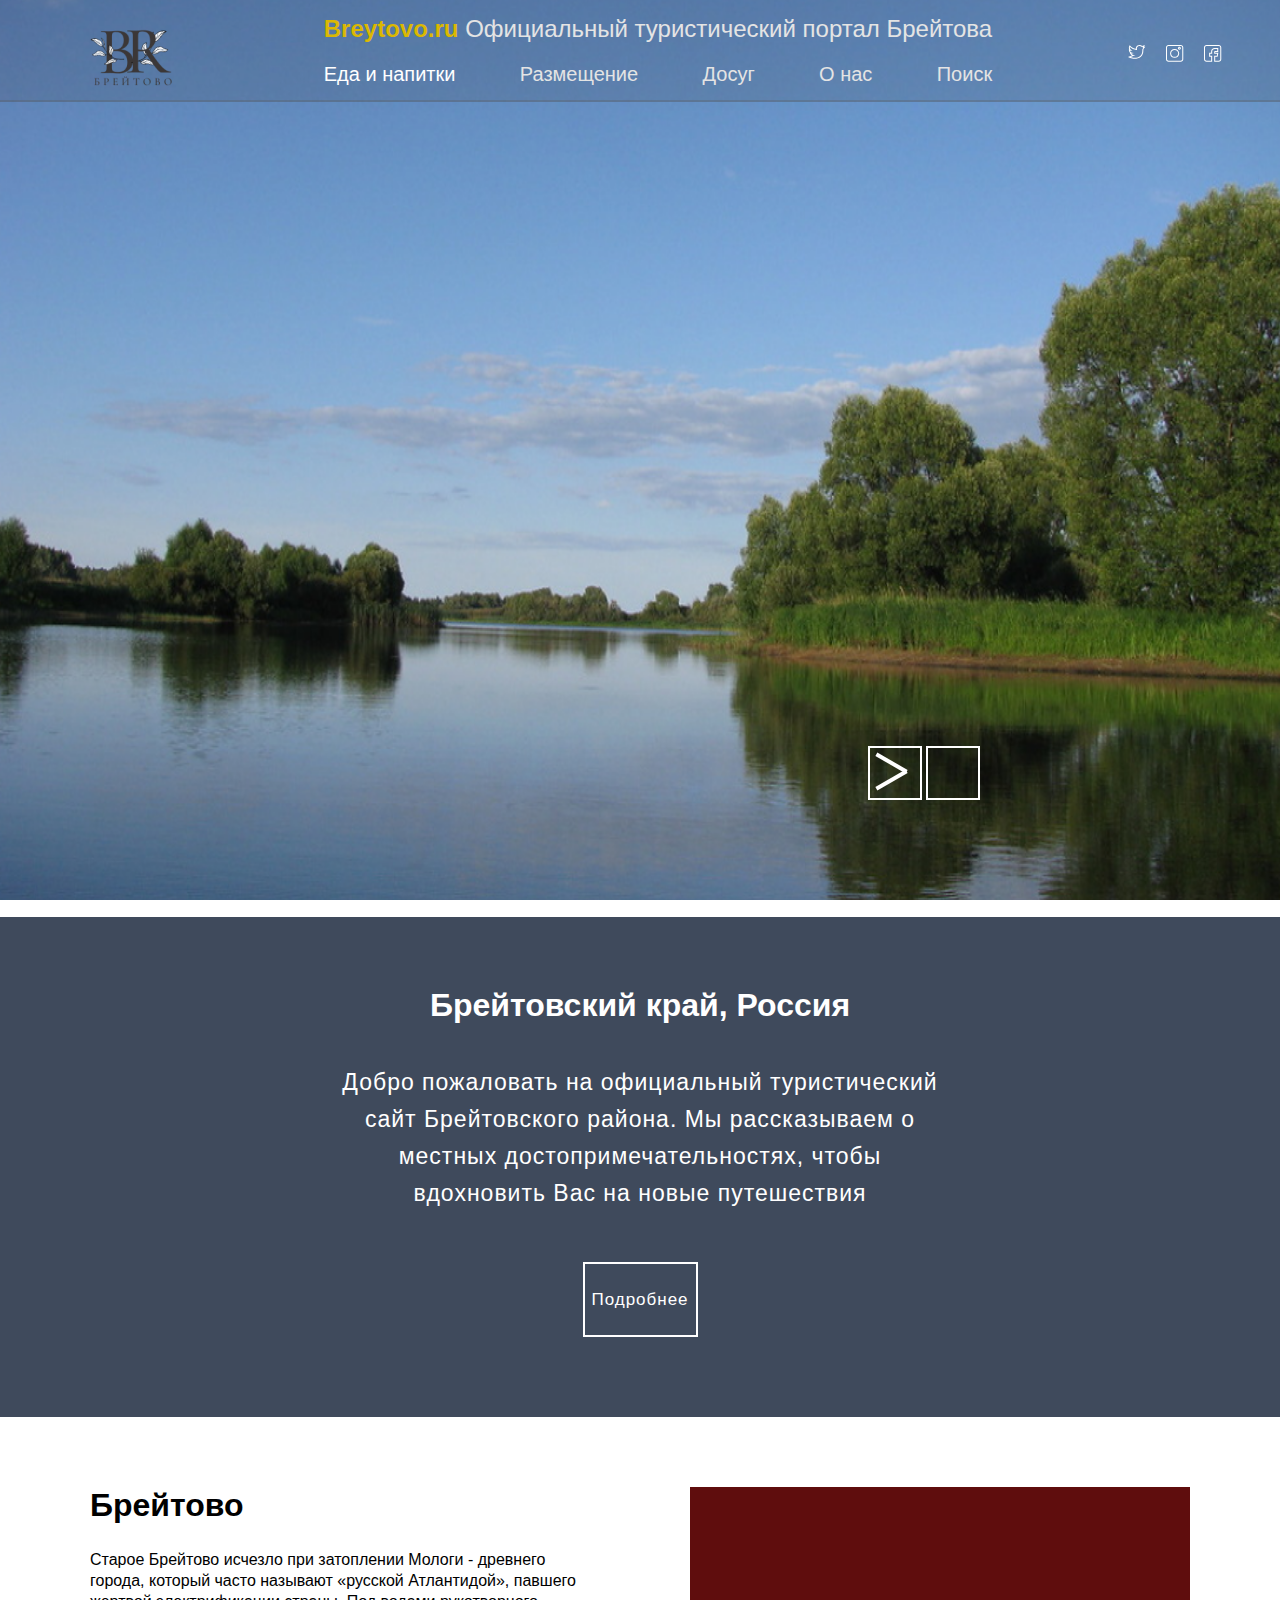
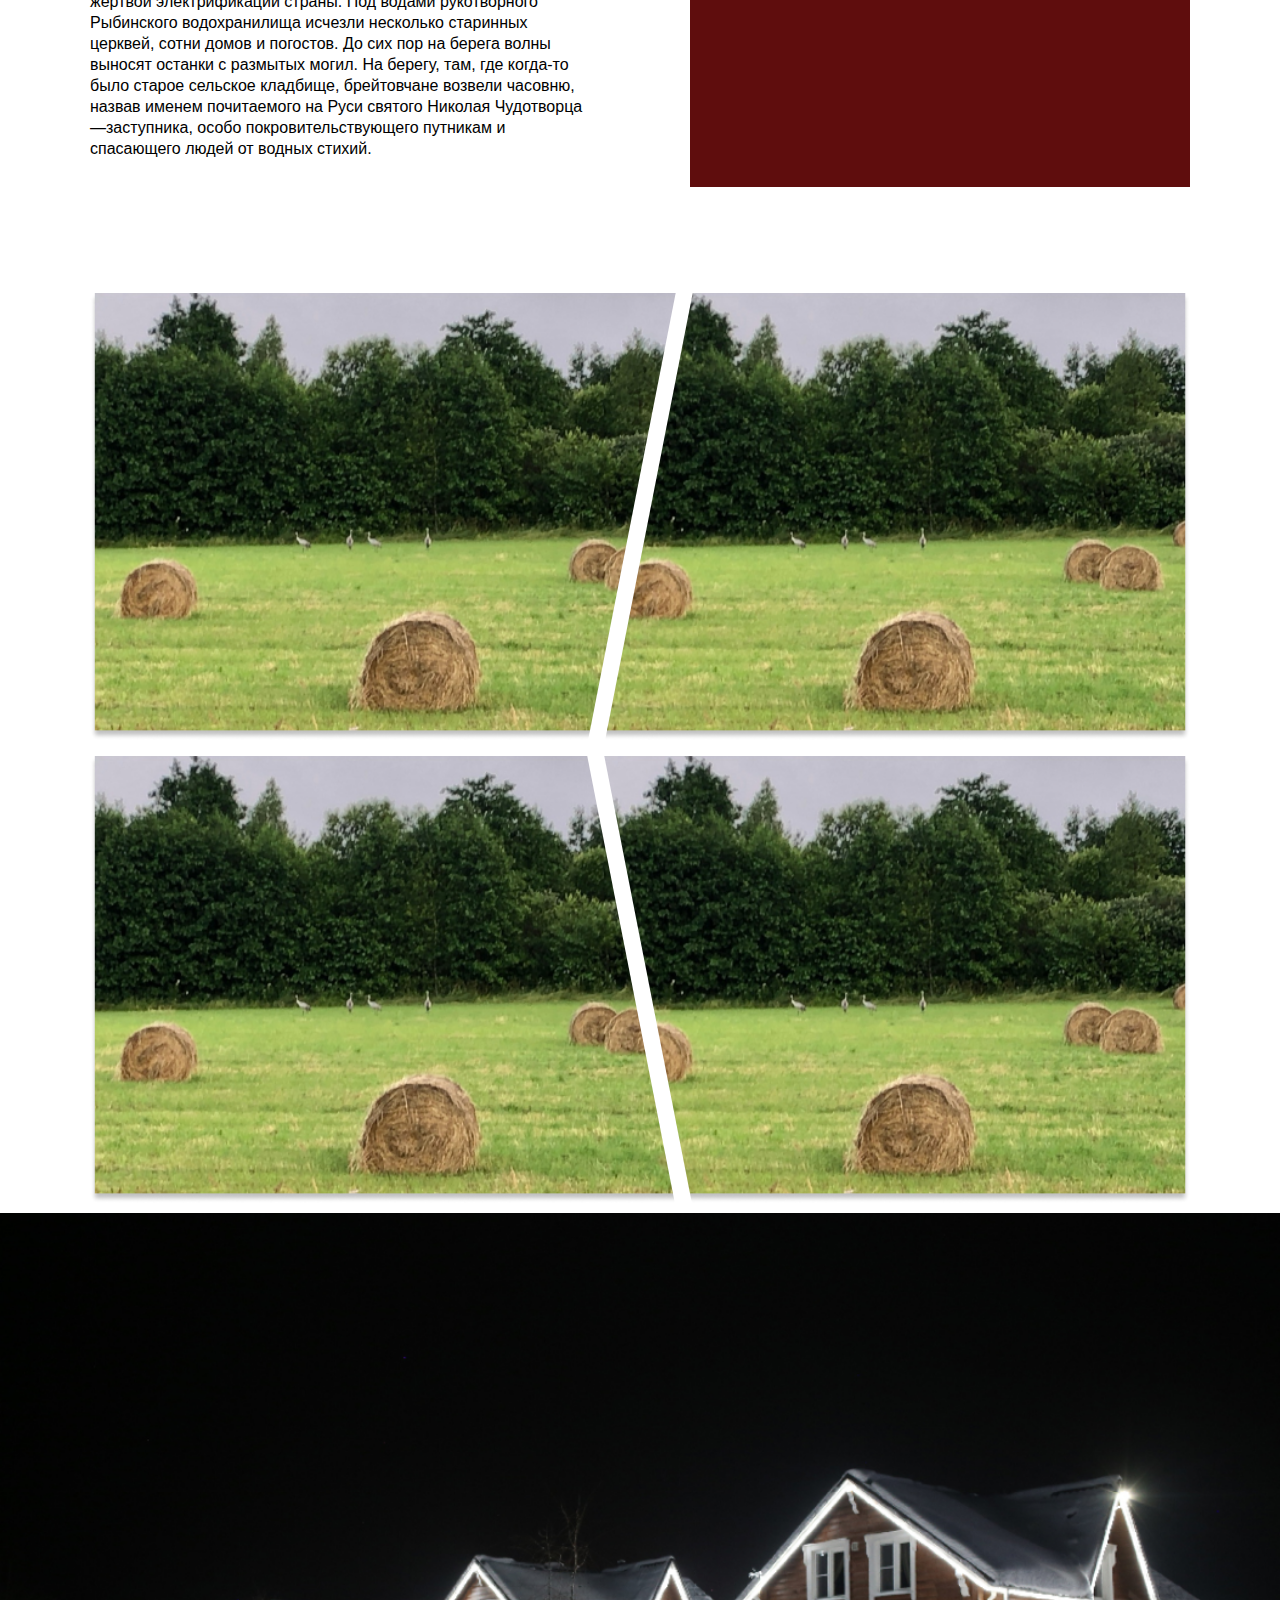
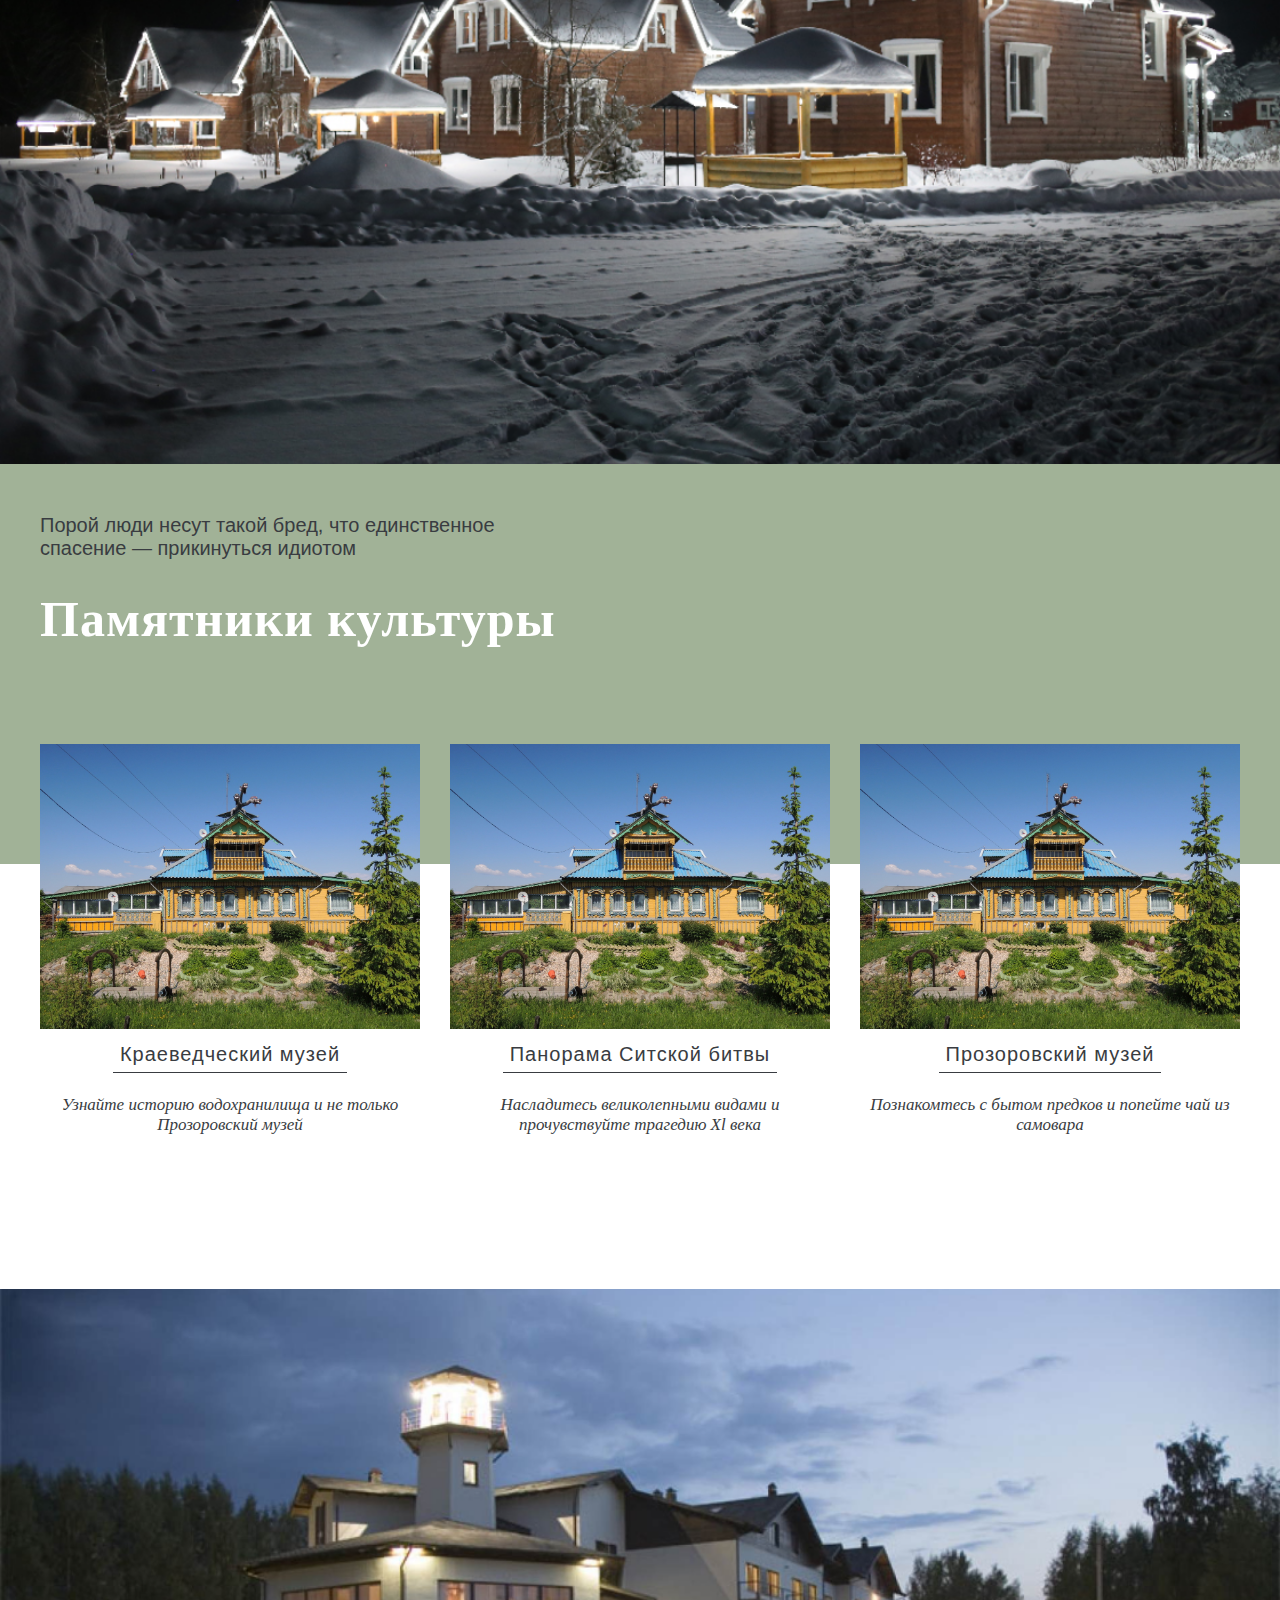
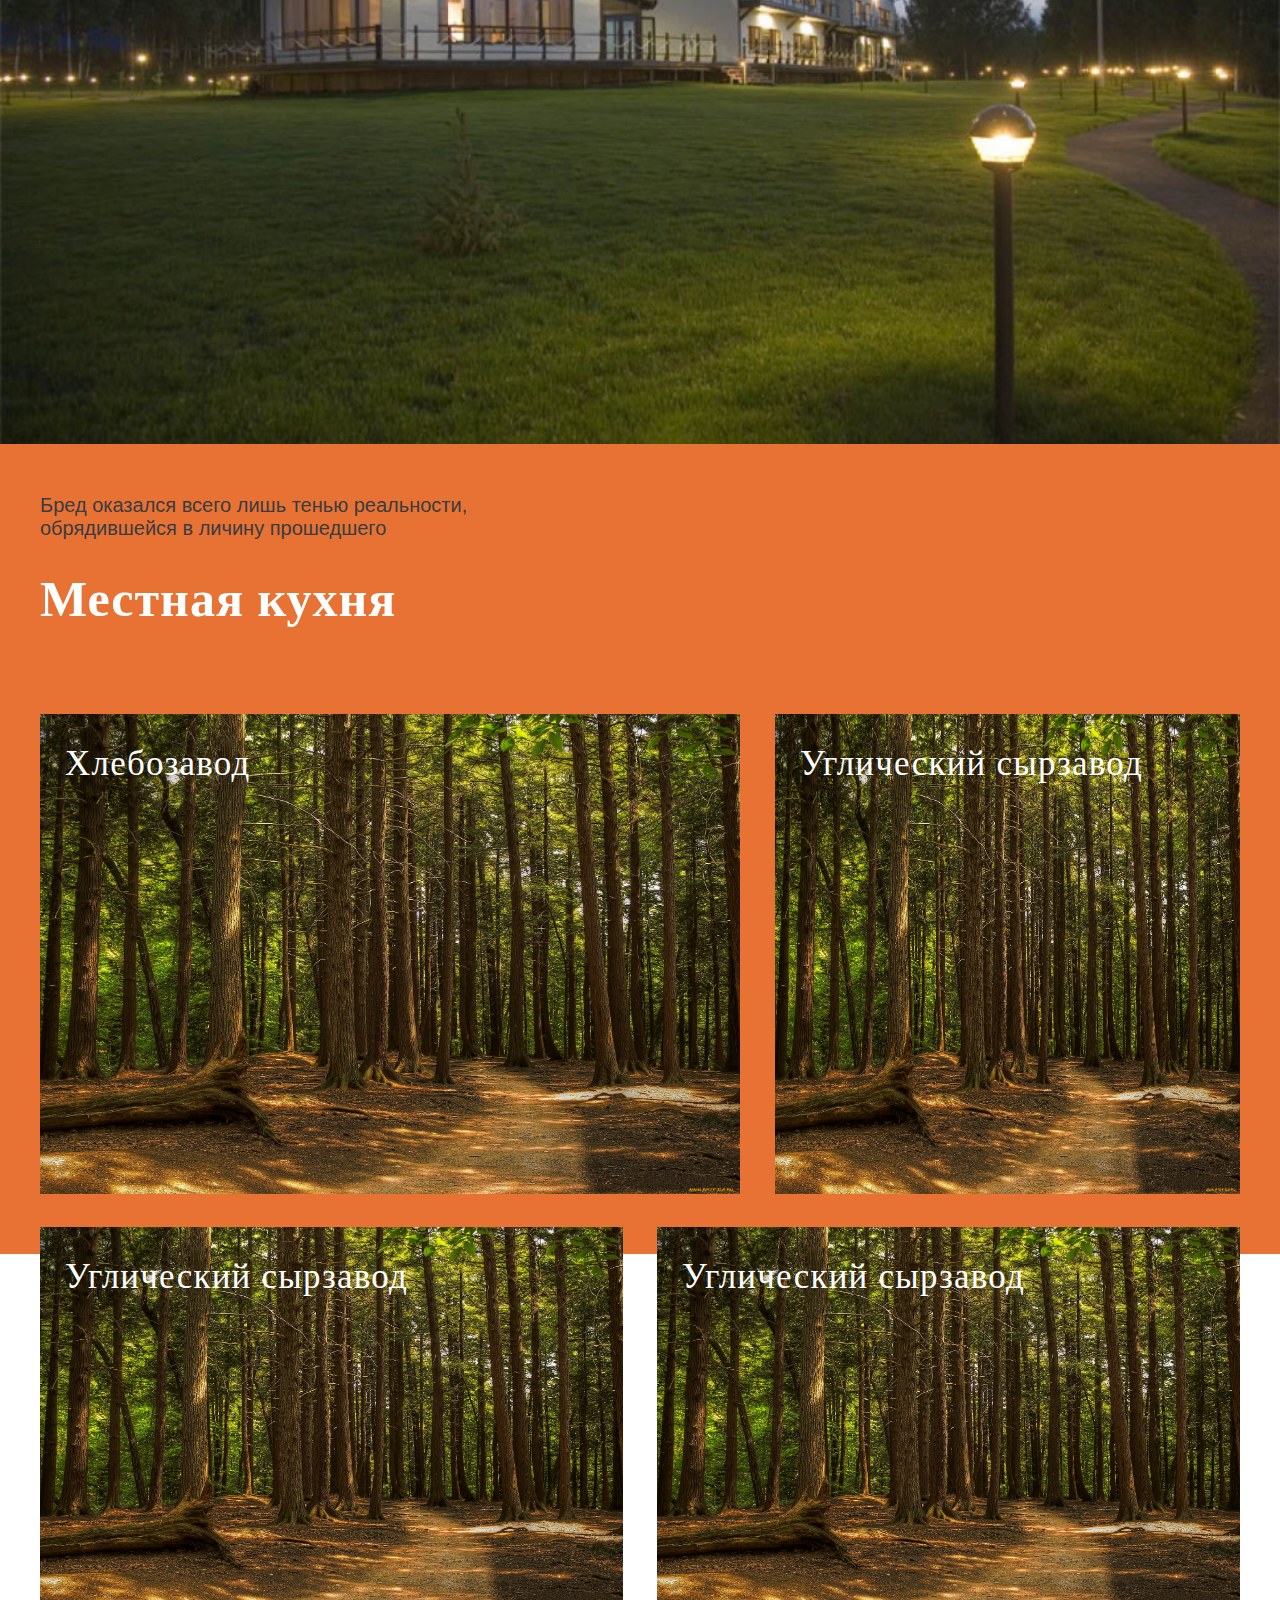
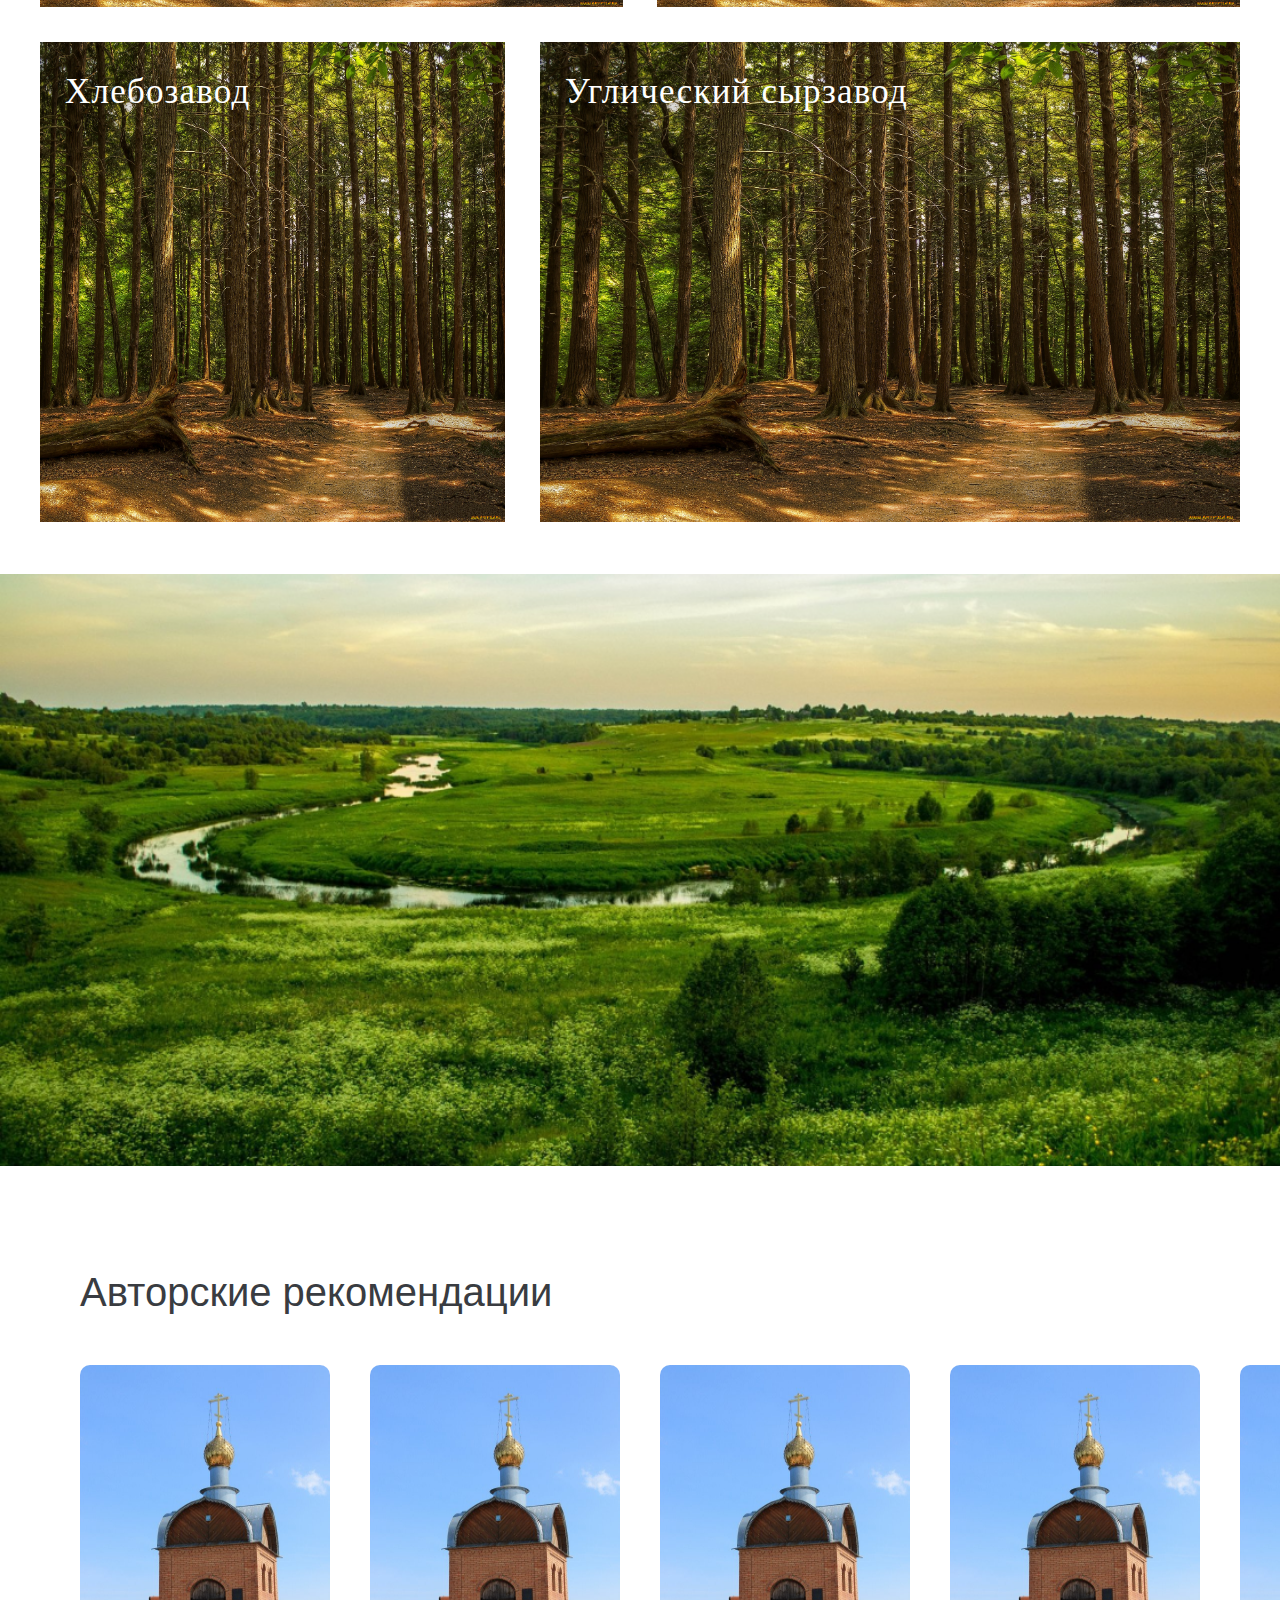
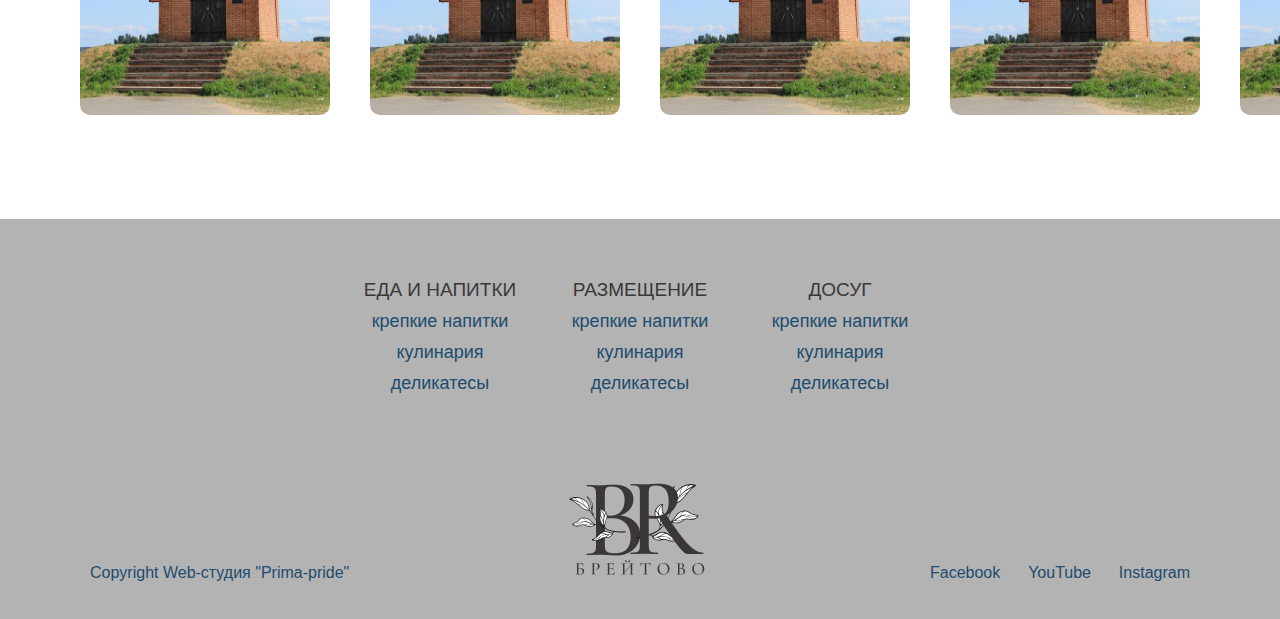
==== commit 68b48aa3: "Add files via upload" ====
--- a/index.html
+++ b/index.html
@@ -9,28 +9,24 @@
   <title>Document</title>
   <link rel="preconnect" href="https://fonts.googleapis.com">
   <link rel="preconnect" href="https://fonts.gstatic.com" crossorigin>
-<!--   <link
+  <!-- <link
     href="https://fonts.googleapis.com/css2?family=Neucha&family=Roboto:ital,wght@0,100;1,300;1,400;1,700&display=swap"
     rel="stylesheet"> -->
 </head>
 
-<body>
-
+<body style='overflow-x:hidden;'>
   <header>
     <div class="header-text">
-
       <div class="header-text-logo">
         <img src="./img/main/logo.png" alt="">
-
-      </div>
-
+      </div>
       <div class="header-text-upDown">
         <div class="header-text-up">
           <span class='header-text-up-span'>Breytovo.ru</span> Официальный туристический портал Брейтова
         </div>
         <div class="header-text-down">
           <ul>
-            <li>Еда и напитки</li>
+            <li><a href='./pobPage/eat.html'>Еда и напитки</a></li>
             <li>Размещение</li>
             <li>Досуг</li>
             <li>О нас</li>
@@ -264,8 +260,8 @@
       </div>
     </div>
   </footer>
-  </footer>
+
   <script src='./script/script.js'></script>
 </body>
 
-</html>
+</html>--- a/style/main.css
+++ b/style/main.css
@@ -2,6 +2,7 @@
 	margin: 0;
 	padding: 0;
 }
+
 body{
   font-family: 'Roboto', sans-serif;
 }
@@ -62,6 +63,10 @@
   font-size: 20px;
   display: flex;
   justify-content:space-between
+}
+.header-text-down ul li a{
+  text-decoration: none;
+  color:white;
 }
 .header-text-up-span{
   color: #DBB801;
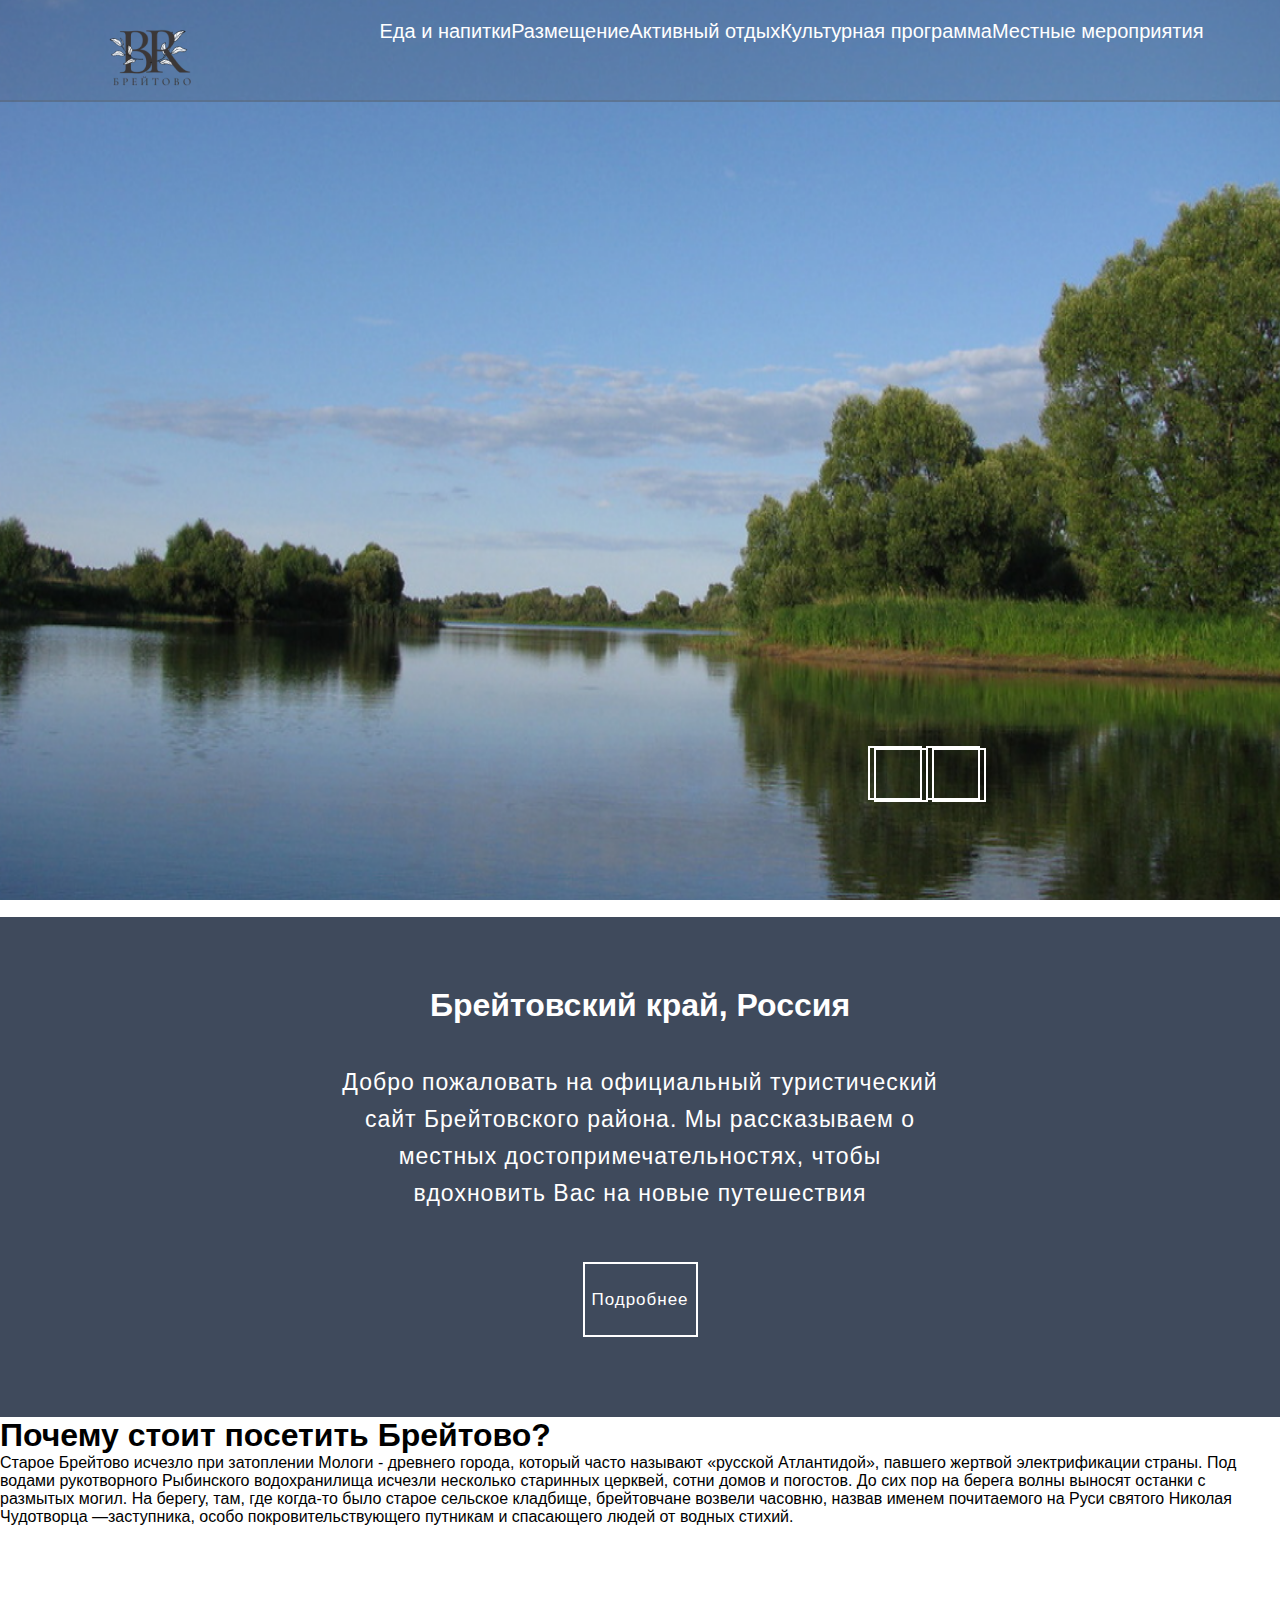
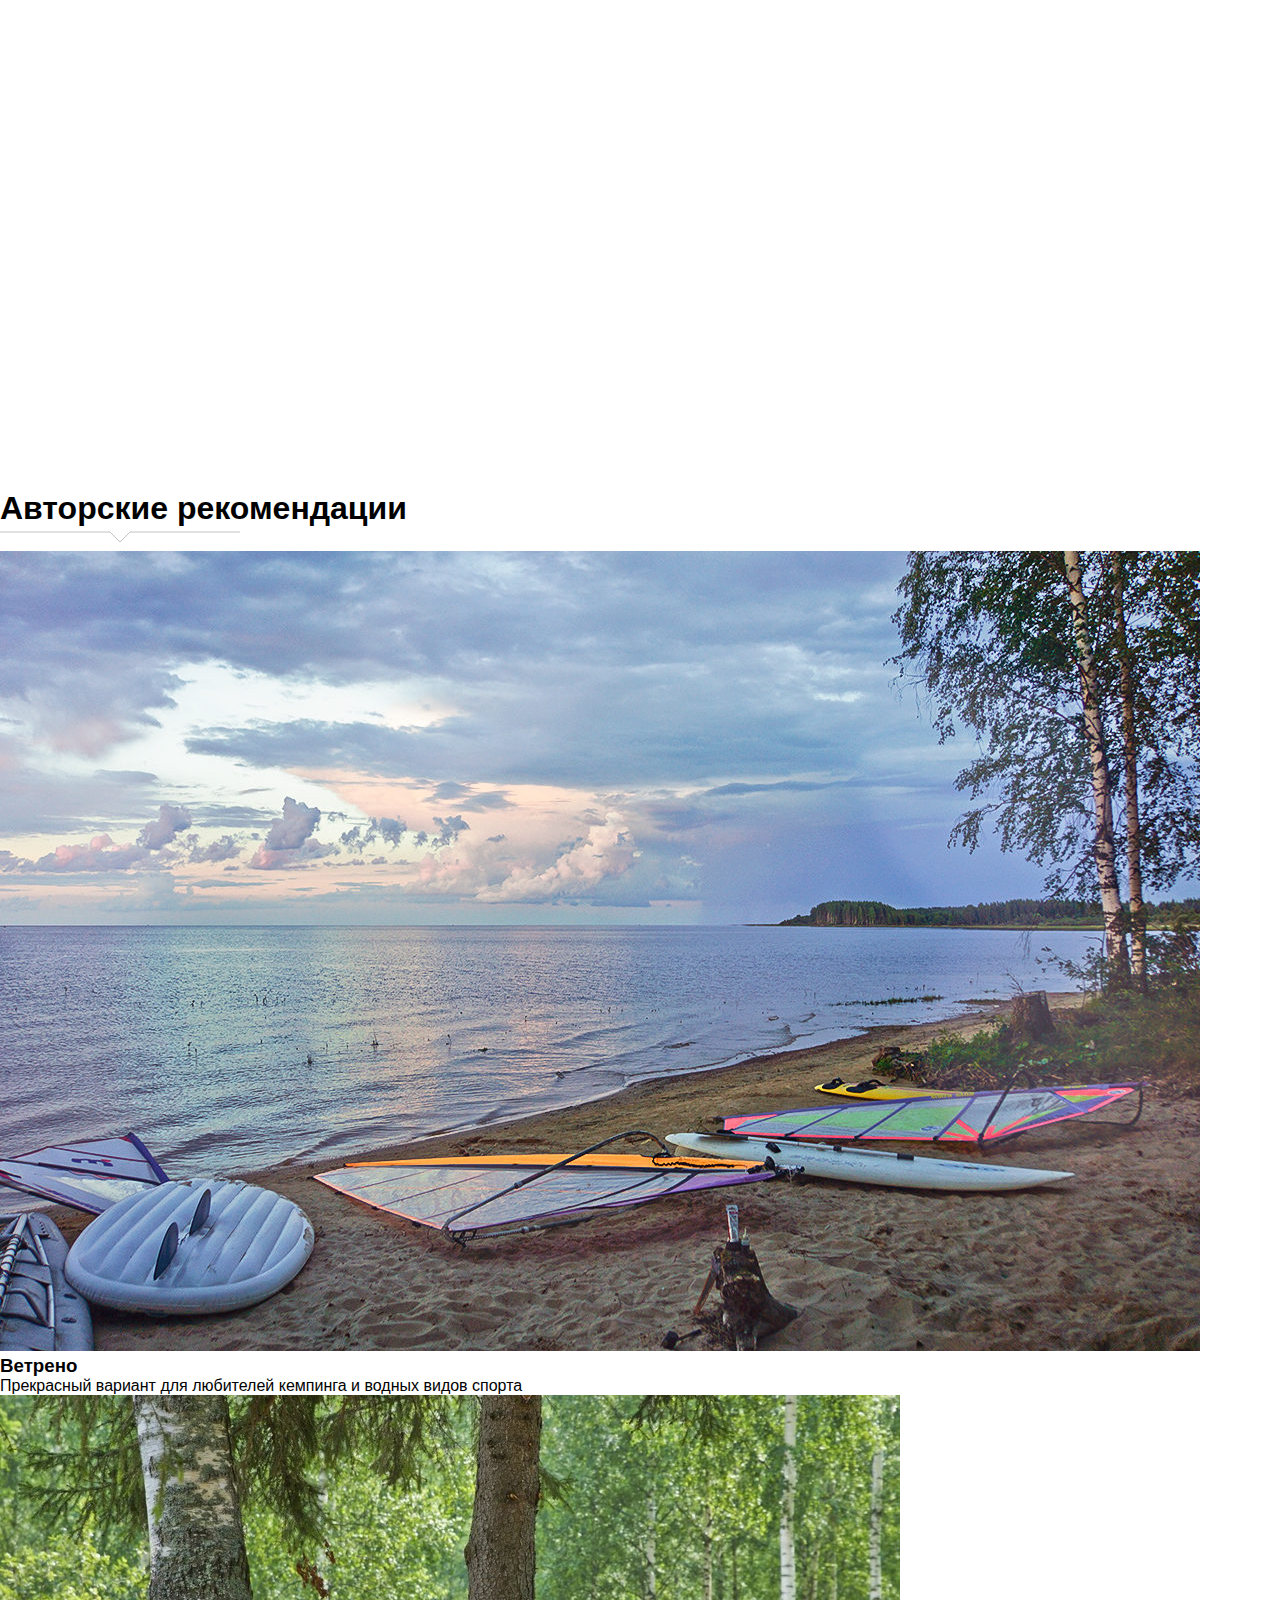
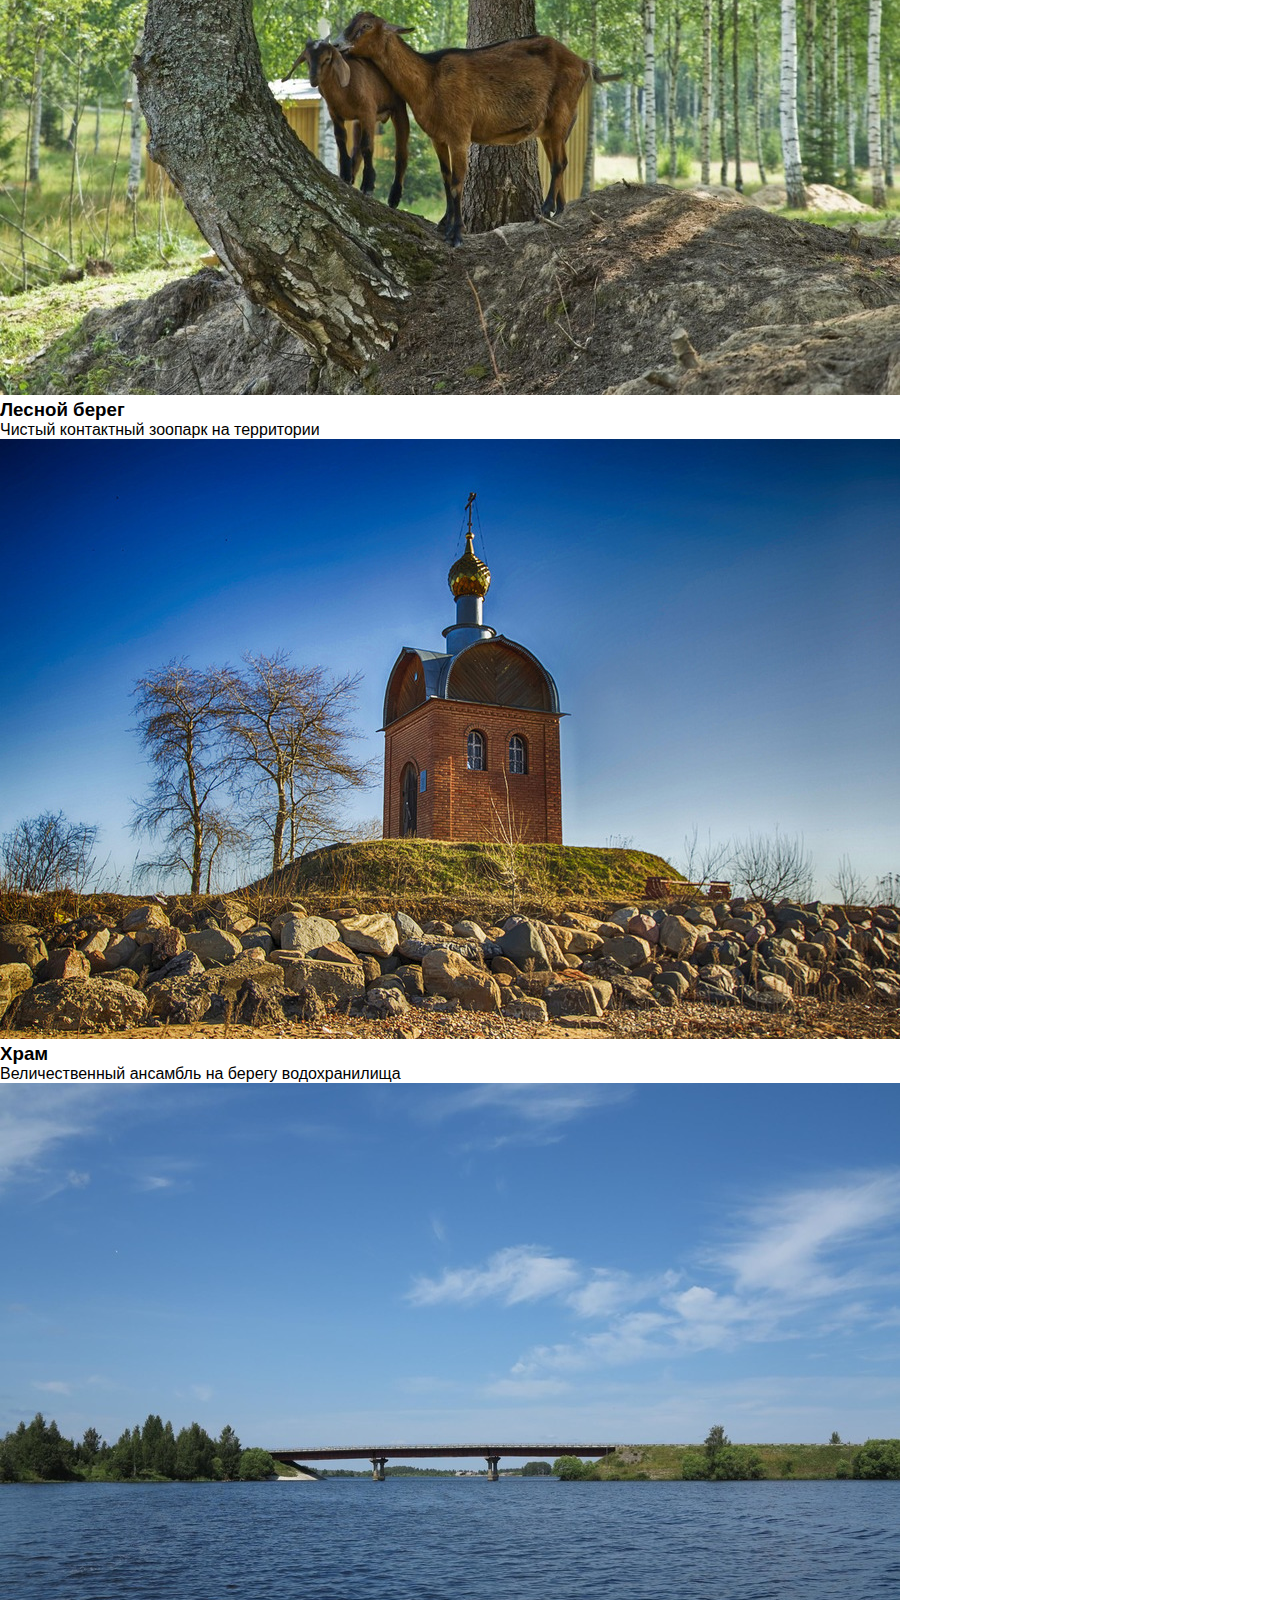
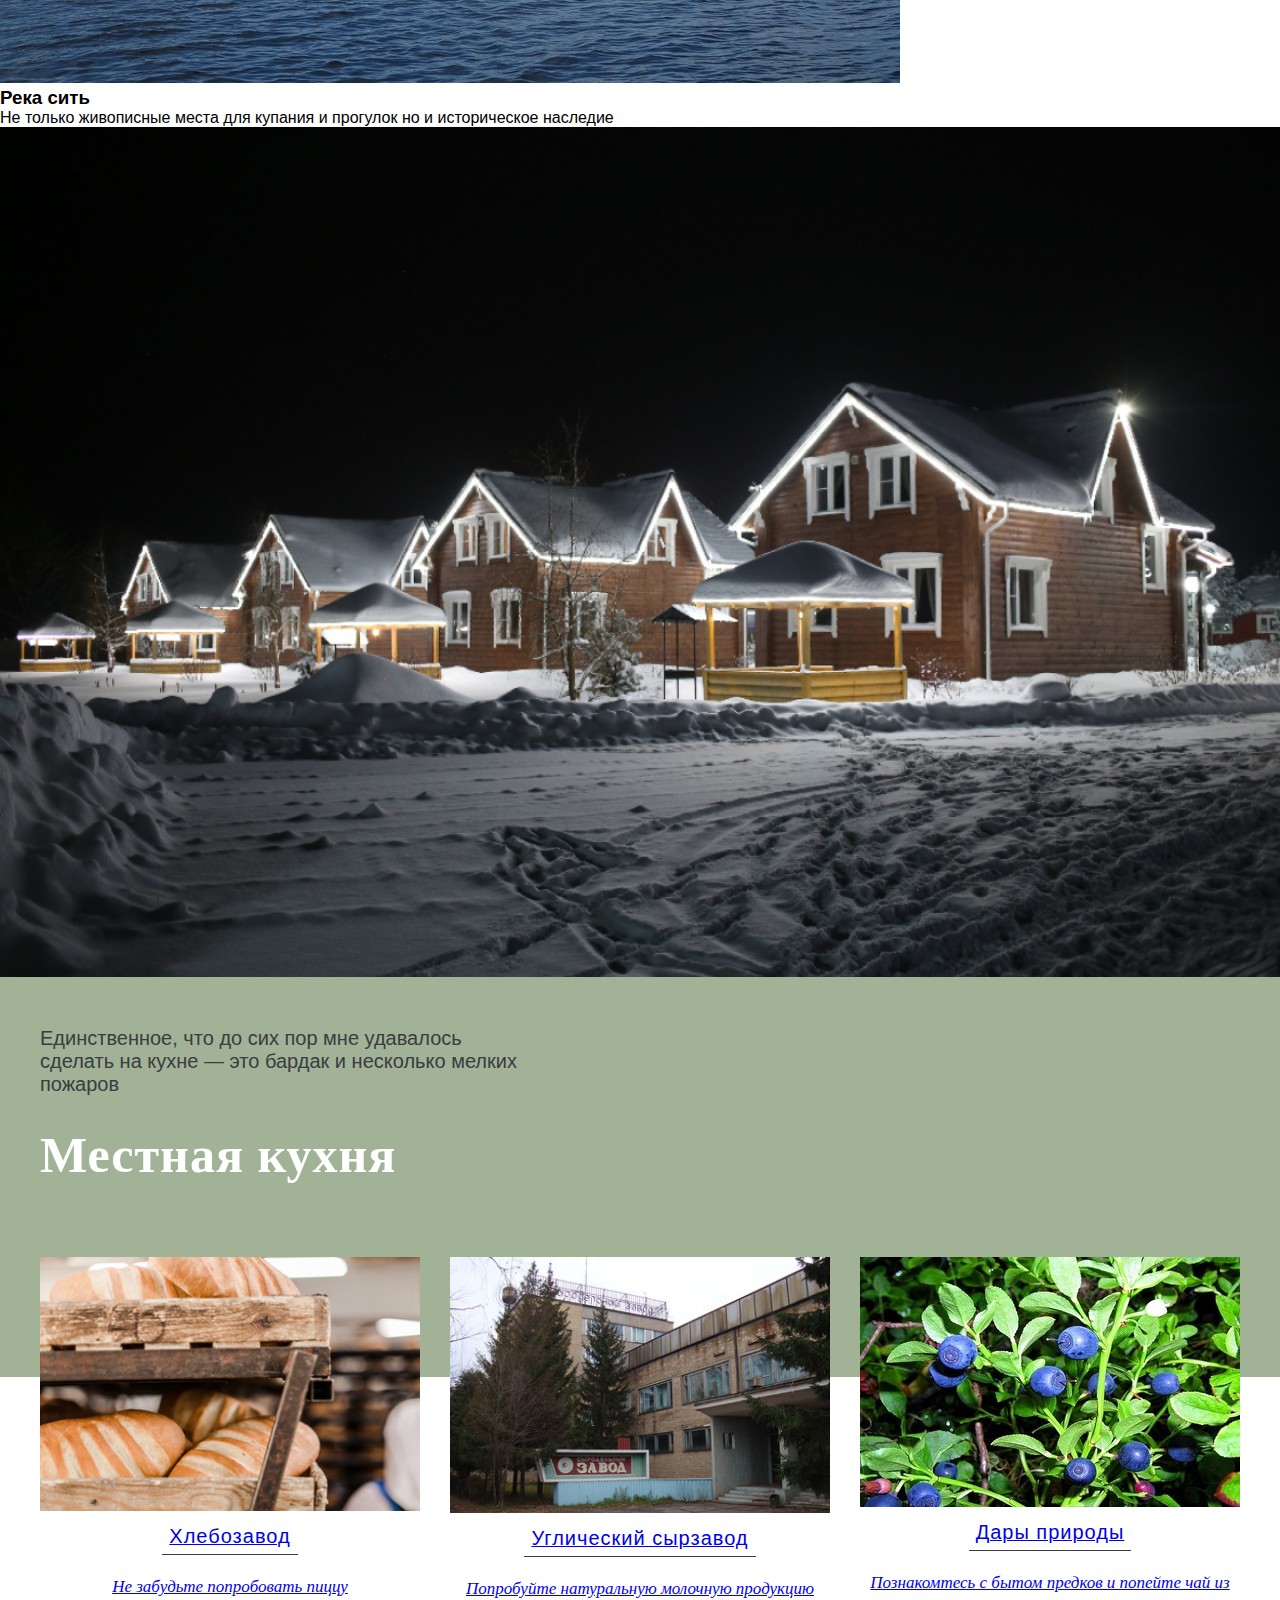
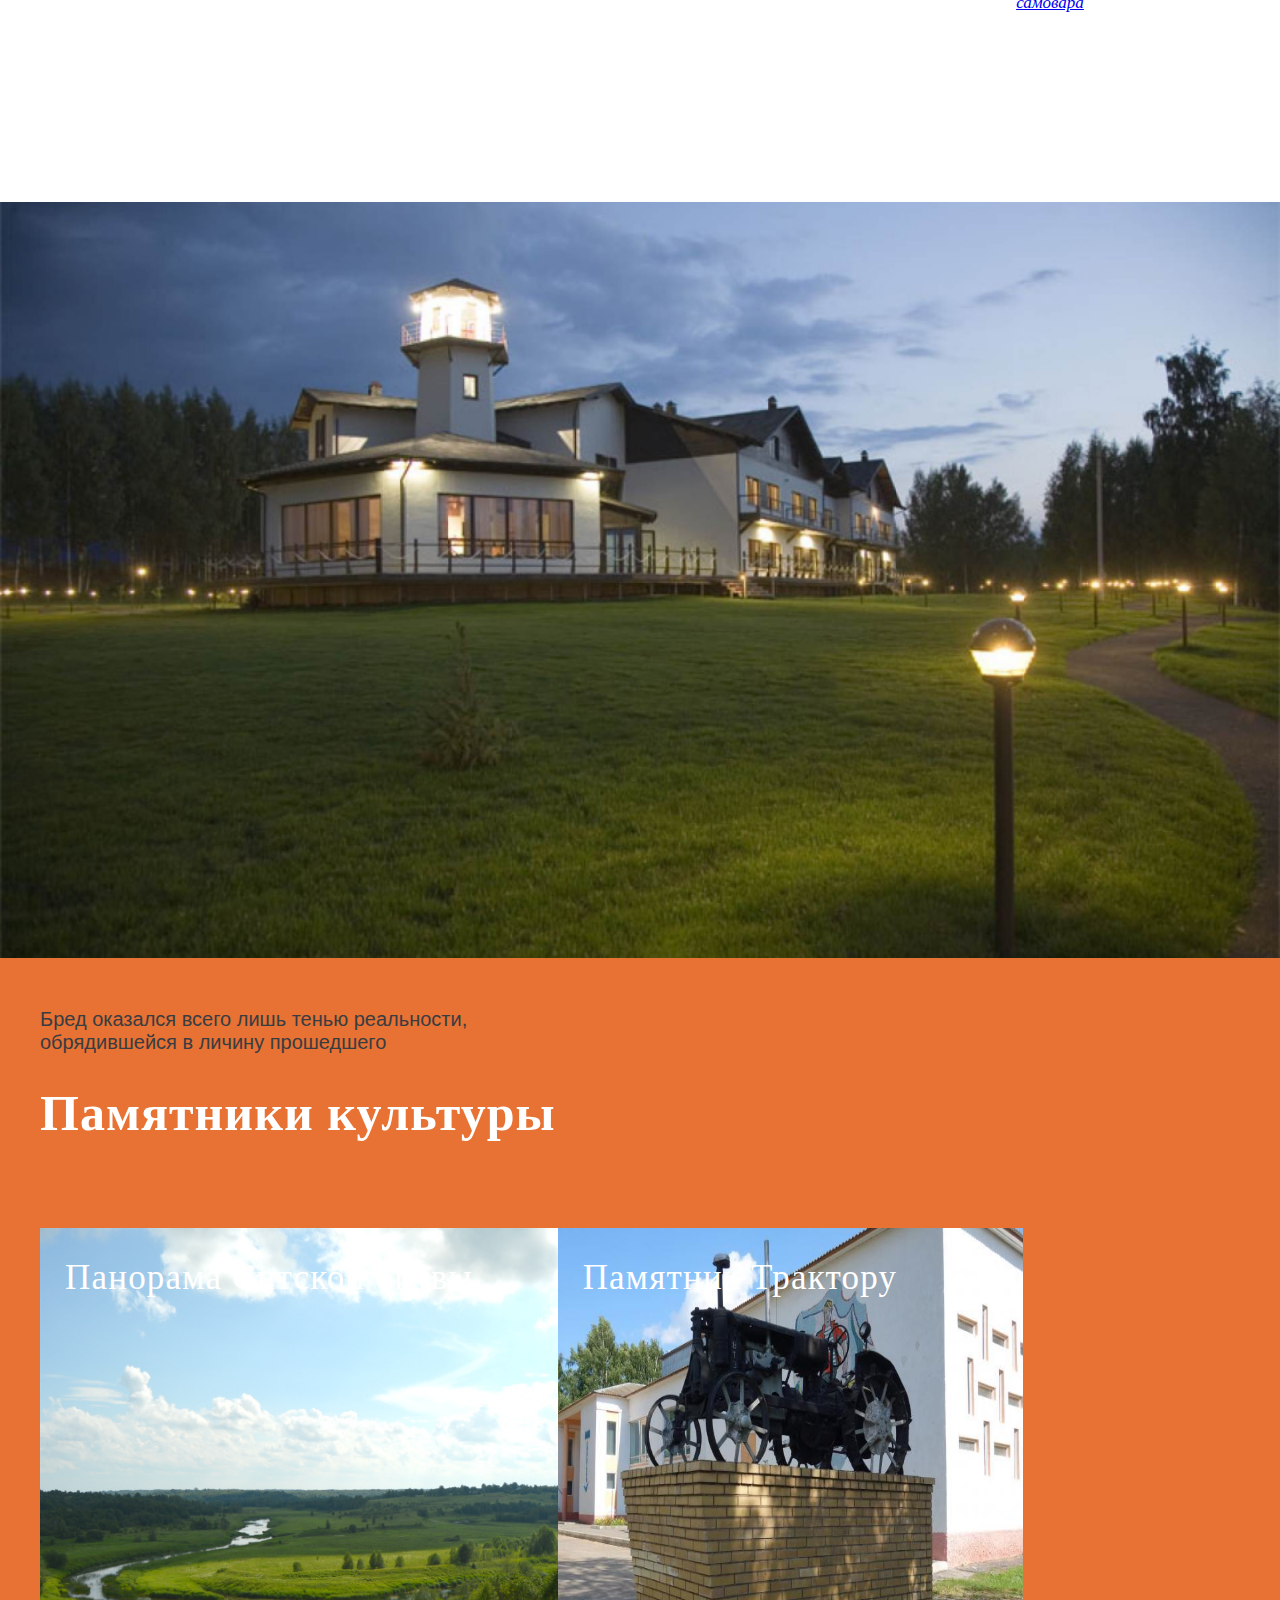
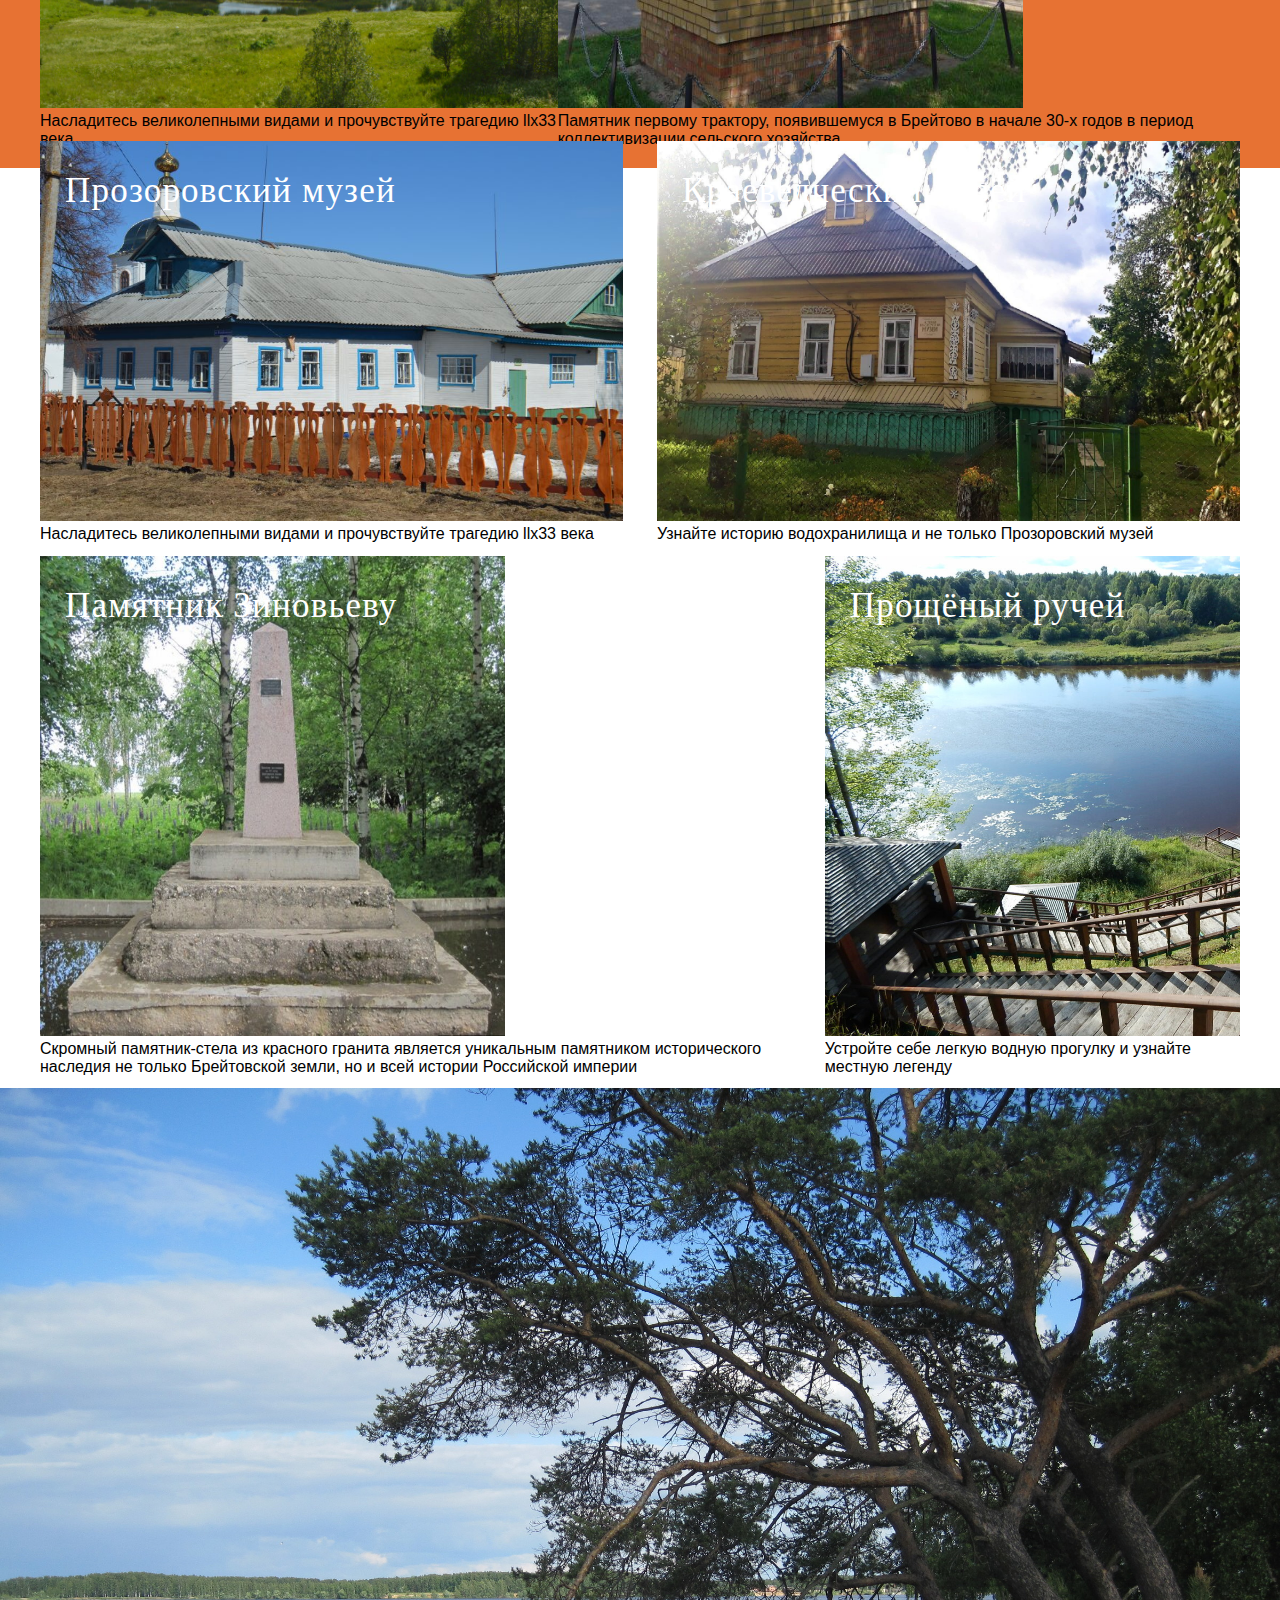
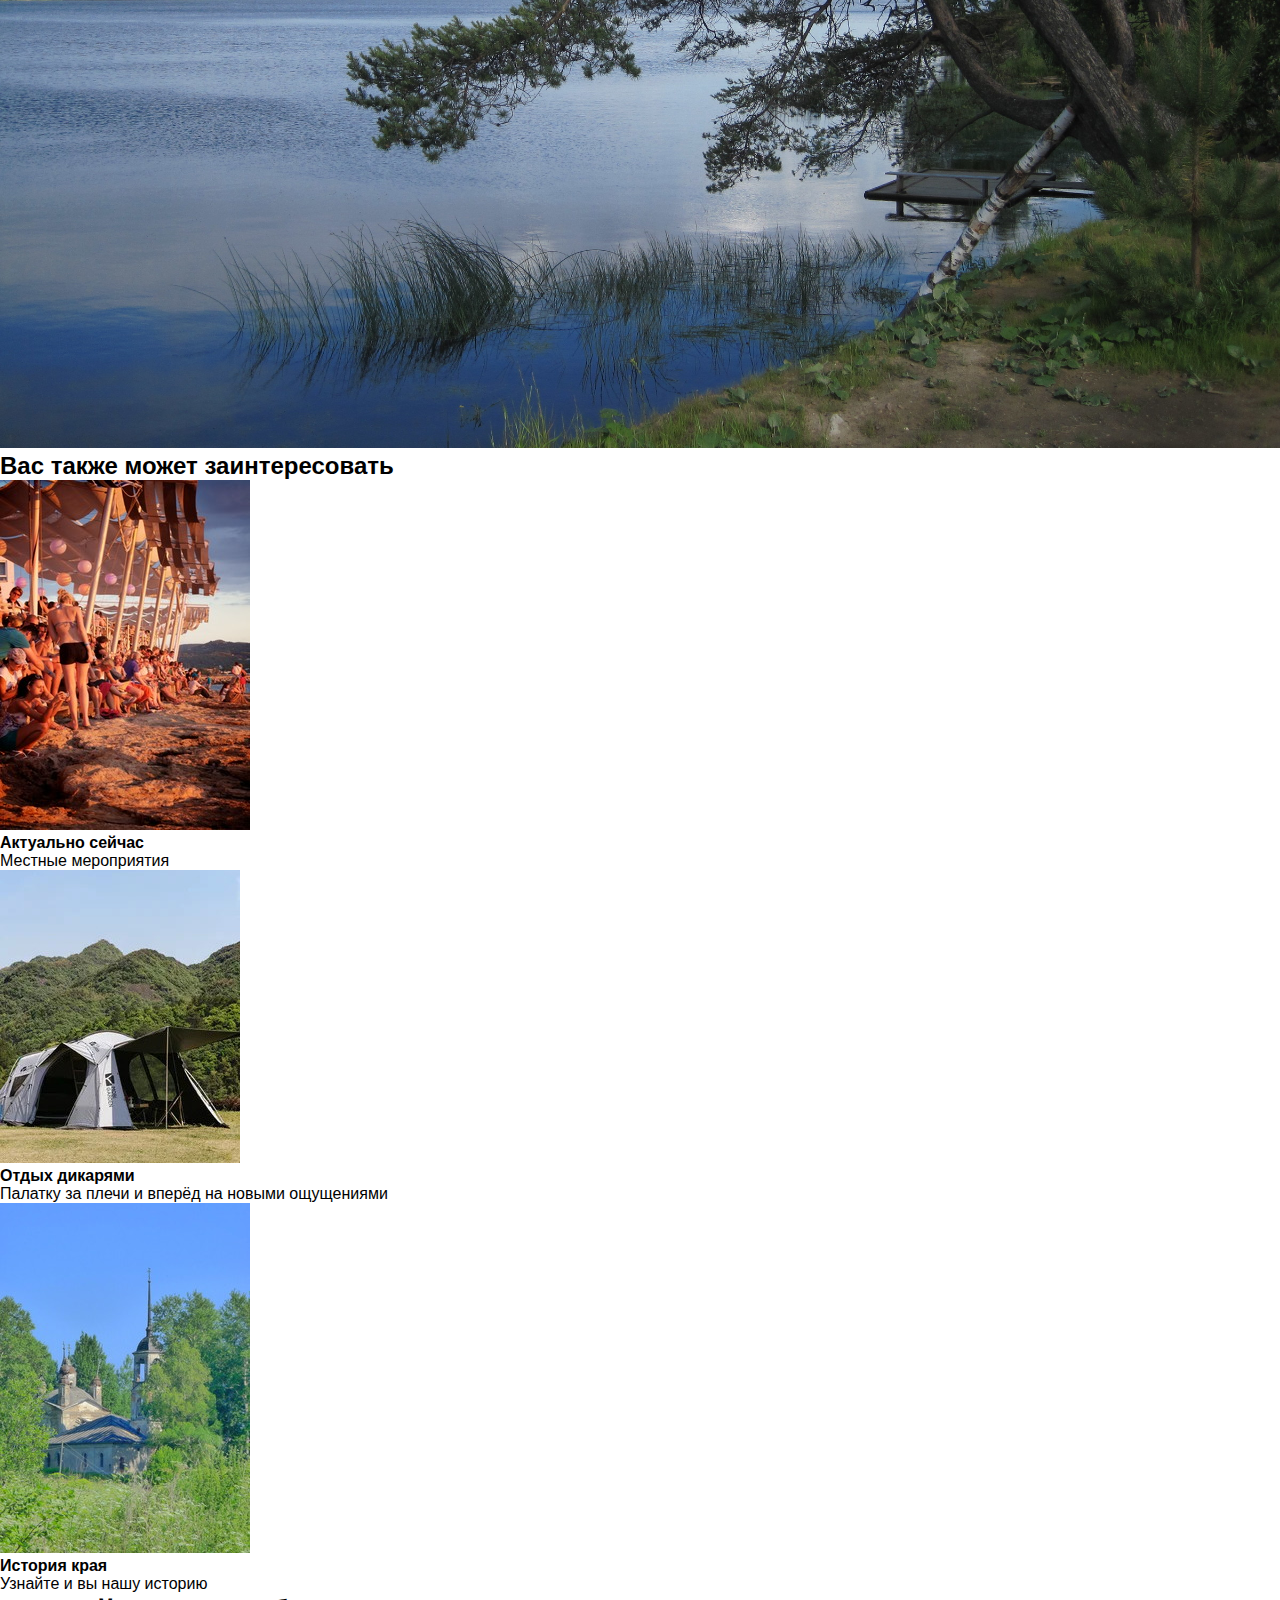
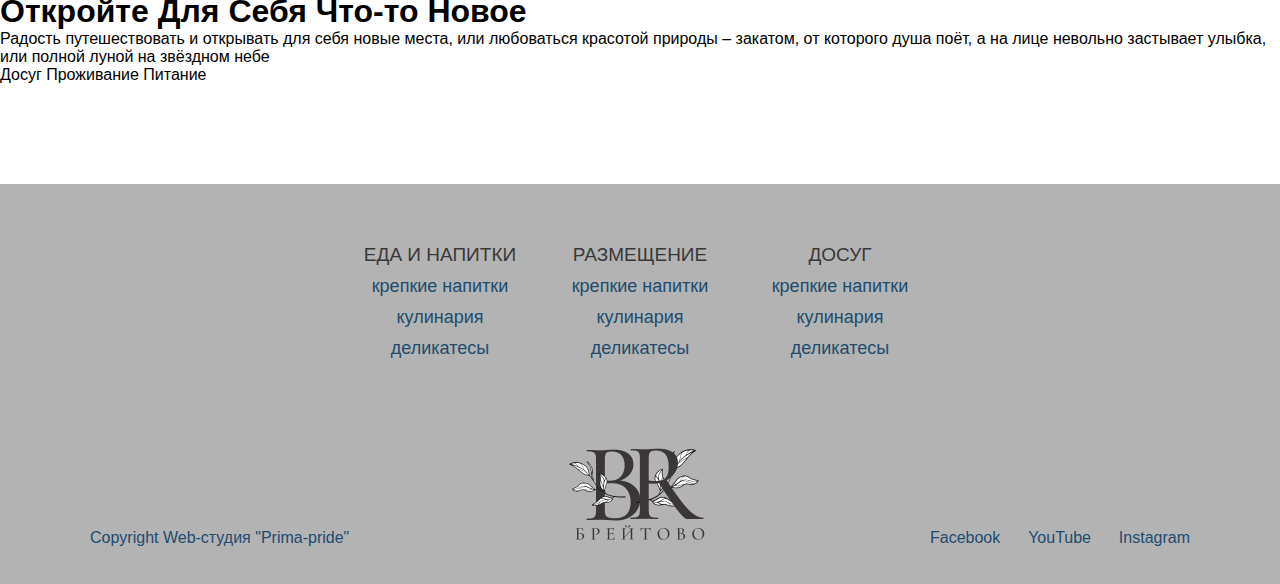
==== commit 7c7dff98: "Add files via upload" ====
--- a/index.html
+++ b/index.html
@@ -9,55 +9,65 @@
   <title>Document</title>
   <link rel="preconnect" href="https://fonts.googleapis.com">
   <link rel="preconnect" href="https://fonts.gstatic.com" crossorigin>
+
   <!-- <link
     href="https://fonts.googleapis.com/css2?family=Neucha&family=Roboto:ital,wght@0,100;1,300;1,400;1,700&display=swap"
     rel="stylesheet"> -->
 </head>
 
-<body style='overflow-x:hidden;'>
+
+<body style='overflow-x:hiddeR'>
   <header>
     <div class="header-text">
-      <div class="header-text-logo">
-        <img src="./img/main/logo.png" alt="">
-      </div>
-      <div class="header-text-upDown">
-        <div class="header-text-up">
-          <span class='header-text-up-span'>Breytovo.ru</span> Официальный туристический портал Брейтова
-        </div>
+      <div class="header-text-up">
+        <div class="header-text-up-contact"> 
+        </div> 
+          <img src="./img/main/logo.png" alt="">  
+        <div class="header-text-up-social"></div>
+      </div>
+      <div class="header-text-down">
         <div class="header-text-down">
           <ul>
-            <li><a href='./pobPage/eat.html'>Еда и напитки</a></li>
-            <li>Размещение</li>
-            <li>Досуг</li>
-            <li>О нас</li>
-            <li>Поиск</li>
+            <li><a href="./pobPage/eat.html">Еда и напитки</a></li>
+            <li><a href='./pobPage/place.html'>Размещение</a></li>
+            <li><a href='./pobPage/activeChill.html'>Активный отдых</a></li>
+            <li><a href='./pobPage/culture.html'>Культурная программа</a></li>
+            <li><a href='./pobPage/localMer.html'>Местные мероприятия</a></li>
           </ul>
         </div>
-
-      </div>
-      <div class="header-text-right">
-        <ul>
-          <li><img src="./img/main/twitter.svg" alt=""></li>
-          <li><img src="./img/main/inst.svg" alt=""></li>
-          <li><img src="./img/main/facebook.svg" alt=""></li>
-        </ul>
-      </div>
-
-    </div>
+      </div>
+    </div>
+
     <div class="slider">
       <div class="sliderImg1">
-        <img src="./img/main/imgSlider1.png" class='' alt="">
-        <img src="./img/main/imgSlider2.jpg" class='' alt="">
-        <img src="./img/main/imgSlider3.jpg" class='' alt="">
+        <img class='slide' src="./img/main/imgSlider1.png"  alt="">
+      </div>
+      <div class="chitates">
+        <p class="chitates-more">"Кто-то самый важный в твоей жизни обязательно появится, словно из воздуха, если только для него есть место. Если это место уже кем-то создано, если вся система уже запущена"</p>
+        <p class="chitates-autor">-Вера Шенгелия</p>
       </div>
       <div class="switchMainSlider">
-        <div class='arrow1'></div>
-        <div class='arrow2'></div>
-      </div>
-    </div>
+        <div class='prev'>
+          <div class="arrowl arrow-right"></div>
+        </div>
+        <div class='next'>
+          <div class="arrowR arrow-left"></div>
+        </div>
+      </div>
+      <div class="header-bottom-text">
+        <a  href="#one" class="share-header-bottom-text">
+          <span>Прокрутите вниз </span>
+          <div class='prev'>
+            <div class="arrowB arrow-bottom"></div>
+          </div>
+          <span>для получения информации</span>
+        </a>
+      </div>
+    </div>
+
   </header>
 
-
+  <a id="one" name="one"></a> 
   <div class="main-description">
     <h1>Брейтовский край, Россия</h1>
     <div class="main-description-subtitle">
@@ -78,11 +88,10 @@
       <button>Подробнее</button>
     </div>
   </div>
-  <div class='text-subtitle-video'>
-    <div class="text-subtitle-video-plusH1">
-      <h1>Брейтово</h1>
-      <div class='text-subtitle-video-left'>
-        Старое Брейтово исчезло при затоплении Мологи - древнего города, который часто называют «русской Атлантидой»,
+  <div class="priv-share">
+    <div class="priv-block">
+      <h1>Почему стоит посетить Брейтово?</h1>
+      <p>Старое Брейтово исчезло при затоплении Мологи - древнего города, который часто называют «русской Атлантидой»,
         павшего
         жертвой электрификации страны. Под водами рукотворного Рыбинского водохранилища исчезли несколько старинных
         церквей,
@@ -90,24 +99,70 @@
         когда-то было
         старое сельское кладбище, брейтовчане возвели часовню, назвав именем почитаемого на Руси святого Николая
         Чудотворца
-        —заступника, особо покровительствующего путникам и спасающего людей от водных стихий.
-      </div>
-    </div>
-    <div class='text-subtitle-video-right'></div>
-  </div>
-  <div class="row-box">
-    <div class="box">
-      <img src='./img/main/img1.png' alt="">
-    </div>
-    <div class="box">
-      <img src="./img/main/img1.png" alt="">
-    </div>
-    <div class="box">
-      <img src="./img/main/img1.png" alt="">
-    </div>
-    <div class="box">
-      <img src="./img/main/img1.png" alt="">
-    </div>
+        —заступника, особо покровительствующего путникам и спасающего людей от водных стихий.</p>
+    </div>
+
+    <div class='text-subtitle-video'>
+      <a class="play-btn" href="#"></a>
+      <div class="cms">
+        <iframe width="700" height="390" src="https://www.youtube.com/embed/tX5QeZx_HGw" title="YouTube video player" frameborder="0" allow="accelerometer; autoplay; clipboard-write; encrypted-media; gyroscope; picture-in-picture" allowfullscreen></iframe>
+      </div>
+    </div>
+
+  </div>
+    
+  </div>
+  <div class="autor-recom-header-share">
+    <h1 class="h1-header-share">Авторские рекомендации</h1>
+    <svg width="240" height="20">
+      <polyline class="arrow1"
+      points="0,5 110,5 120,15"
+        fill="none" stroke="rgb(194, 194, 194)" stroke-width="1"
+      />
+      <polyline class="arrow1"
+      points="240,5 130,5 120,15"
+        fill="none" stroke="rgb(194, 194, 194)" stroke-width="1"
+      />
+    </svg>
+  </div>
+  
+  <div class="hover-text-one">
+    
+    <figure class="effect-text-two">
+      <img src="./img/main/vetreno.jpg" alt=""/>
+        <figcaption>
+          <h3>Ветрено</h3>
+          <p>Прекрасный вариант
+            для любителей кемпинга
+            и водных видов спорта</p>
+        </figcaption>			
+    </figure>
+    <figure class="effect-text-two">
+      <img src="./img/main/lesnoiBereg.jpg" alt=""/>
+        <figcaption>
+    <h3>Лесной <span>берег</span></h3>
+    <p>Чистый
+      контактный зоопарк
+      на территории</p>
+        </figcaption>			
+    </figure>
+    <figure class="effect-text-two">
+      <img src="./img/main/hram.jpg" alt=""/>
+        <figcaption>
+    <h3>Храм</h3>
+    <p>Величественный ансамбль
+      на берегу водохранилища</p>
+        </figcaption>			
+    </figure>
+    <figure class="effect-text-two">
+      <img src="./img/main/rekaSit.jpg" alt=""/>
+        <figcaption>
+    <h3>Река <span>сить</span></h3>
+    <p>Не только живописные места для купания и прогулок
+      но и историческое наследие</p>
+        </figcaption>			
+    </figure>
+    
   </div>
   <div class='main-img2 shell-main-img'>
     <img src="./img/main/main-img2.png" alt="">
@@ -116,37 +171,34 @@
     <div class="block-color-text">
       <div class='shell-block-color-text-text'>
         <div class='block-color-span'>
-          <span>Порой люди несут такой бред, что единственное спасение — прикинуться идиотом</span>
-        </div>
-        <h1>Памятники культуры</h1>
+          <span>Единственное, что до сих пор мне удавалось сделать на кухне — это бардак и несколько мелких пожаров</span>
+        </div>
+        <h1>Местная кухня</h1>
       </div>
     </div>
     <div class='shell-cards'>
       <div class="beaut-block-1-cards">
-        <div class="beaut-block-1-cards-description">
-          <img src="./img/main/dragon.jpg" alt="">
-          <div class='beaut-block-1-cards-description-main'><span>Краеведческий музей</span></div>
-          <div class='beaut-block-1-cards-description-subtitle'><i>Узнайте историю водохранилища и не только
-              Прозоровский
-              музей</i>
-          </div>
-        </div>
-        <div class="beaut-block-1-cards-description">
-          <img src="./img/main/dragon.jpg" alt="">
-          <div class='beaut-block-1-cards-description-main'><span>Панорама Ситской битвы</span></div>
-          <div class='beaut-block-1-cards-description-subtitle'><i>Насладитесь великолепными видами и прочувствуйте
-              трагедию Xl века</i>
-          </div>
-        </div>
-        <div class="beaut-block-1-cards-description">
-          <img src="./img/main/dragon.jpg" alt="">
-          <div class='beaut-block-1-cards-description-main'><span>Прозоровский музей</span>
+        <a href = '#' class="beaut-block-1-cards-description">
+          <img src="./img/main/xlebzavod.jpg" alt="">
+          <div class='beaut-block-1-cards-description-main'><span>Хлебозавод</span></div>
+          <div class='beaut-block-1-cards-description-subtitle'><i>Не забудьте попробовать пиццу</i>
+          </div>
+        </a>
+        <a href = '#'class="beaut-block-1-cards-description">
+          <img src="./img/main/sir_zavod.jpg" alt="">
+          <div class='beaut-block-1-cards-description-main'><span>Углический сырзавод</span></div>
+          <div class='beaut-block-1-cards-description-subtitle'><i>Попробуйте натуральную молочную продукцию</i>
+          </div>
+        </a>
+        <a href = '#' class="beaut-block-1-cards-description">
+          <img src="./img/main/dar_prirody.jpg" alt="">
+          <div class='beaut-block-1-cards-description-main'><span>Дары природы</span>
           </div>
           <div class='beaut-block-1-cards-description-subtitle'>
             <i>Познакомтесь с бытом предков и попейте чай из
               самовара</i>
           </div>
-        </div>
+        </a>
       </div>
     </div>
   </div>
@@ -159,70 +211,100 @@
         <div class='block-color-span'>
           <span>Бред оказался всего лишь тенью реальности, обрядившейся в личину прошедшего</span>
         </div>
-        <h1>Местная кухня</h1>
+        <h1>Памятники культуры</h1>
       </div>
     </div>
     <div class="shell-cards-cook">
       <div class='beaut-block-2-cards'>
-        <div class="shell-img-cook shell-img-cook1">
-          <div class='shell-img-cook-span'>
-            <img class='img-cook-span1-first' src="./img/main/cook.jpg" alt="">
-            <span>Хлебозавод</span>
-          </div>
-          <div class='shell-img-cook-span'>
-            <img class='img-cook-span1-last' src="./img/main/cook.jpg" alt="">
-            <span>Углический cырзавод</span>
-          </div>
-
-        </div>
-        <div class="shell-img-cook shell-img-cook2">
-          <div class='shell-img-cook-span'>
-            <img class='img-cook-span2-middle' src="./img/main/cook.jpg" alt="">
-            <span>Углический cырзавод</span>
-          </div>
-          <div class='shell-img-cook-span'>
-            <img class='img-cook-span2-middle' src="./img/main/cook.jpg" alt="">
-            <span>Углический cырзавод</span>
-          </div>
-        </div>
-        <div class="shell-img-cook shell-img-cook3">
-          <div class='shell-img-cook-span'>
-            <img class='img-cook-span3-first' src="./img/main/cook.jpg" alt="">
-            <span>Хлебозавод</span>
-          </div>
-          <div class='shell-img-cook-span'>
-            <img class='img-cook-span3-last' src="./img/main/cook.jpg" alt="">
-            <span>Углический cырзавод</span>
-          </div>
-        </div>
+        <figure class="shell-img-cook shell-img-cook1">
+          <figcaption class='shell-img-cook-span'>
+            <img class='img-cook-span1-first' src="./img/main/panorama_sitsc.jpeg" alt="">
+            <span>Панорама Ситской битвы</span>
+            <p>Насладитесь великолепными видами и прочувствуйте трагедию llx33 века</p>
+          </figcaption>
+          <figcaption class='shell-img-cook-span'>
+            <img class='img-cook-span1-last' src="./img/main/traktor.jpeg" alt="">
+            <span>Памятник Трактору</span>
+            <p>Памятник первому трактору, появившемуся в Брейтово в начале 30-х годов в период коллективизации сельского хозяйства</p>
+          </figcaption>
+        </figure>
+
+        <figure class="shell-img-cook shell-img-cook2">
+          <figcaption class='shell-img-cook-span'>
+            <img class='img-cook-span2-middle' src="./img/main/prozorovo_muzei.jpeg" alt="">
+            <span>Прозоровский музей</span>
+            <p>Насладитесь великолепными видами и  прочувствуйте  трагедию llx33 века</p>
+          </figcaption>
+          <figcaption class='shell-img-cook-span'>
+            <img class='img-cook-span2-middle' src="./img/main/kraeved.jpeg" alt="">
+            <span>Краеведческий музей</span>
+            <p>Узнайте историю водохранилища и не только Прозоровский музей</p>
+           
+          </figcaption>
+        </figure>
+        <figure class="shell-img-cook shell-img-cook3">
+          <figcaption class='shell-img-cook-span'>
+            <img class='img-cook-span3-first' src="./img/main/pam_zinoviev.jpeg" alt="">
+            <span>Памятник Зиновьеву</span>
+            <p>Скромный памятник-стела из красного гранита является уникальным памятником исторического наследия не только Брейтовской земли, но и всей истории Российской империи</p>
+          </figcaption>
+          <figcaption class='shell-img-cook-span'>
+            <img class='img-cook-span3-last' src="./img/main/proshen_ruchei.jpeg" alt="">
+            <span>Прощёный ручей</span>
+            <p>Устройте себе легкую водную прогулку и узнайте местную легенду</p>
+          </figcaption>
+        </figure>
       </div>
     </div>
   </div>
   <div class='main-img4 shell-main-img'>
-    <img src="./img/main/main-img4.png" alt="">
-  </div>
-  <div class="autor-recom">
-    <div class="autor-recom-header">
-      Авторские рекомендации
-    </div>
-    <div class="autor-recom-cards">
-      <div class="autor-recom-cardNum">
-        <img src="./img/main/event.jpg" alt="">
-      </div>
-      <div class="autor-recom-cardNum">
-        <img src="./img/main/event.jpg" alt="">
-      </div>
-      <div class="autor-recom-cardNum">
-        <img src="./img/main/event.jpg" alt="">
-      </div>
-      <div class="autor-recom-cardNum">
-        <img src="./img/main/event.jpg" alt="">
-      </div>
-      <div class="autor-recom-cardNum">
-        <img src="./img/main/event.jpg" alt="">
-      </div>
-    </div>
-  </div>
+    <img src="./img/main/main-img4.jpg" alt="">
+  </div>
+  <div class="to_visit">
+    <!-- <div class="to_visit_header">Things to do</div> -->
+    <h2 class="to_visit_header">Вас также может заинтересовать</h2>
+    <div class="to_visit_cards">
+      <div class="to_visit_cards_1">
+        <img src="./img/main/actualno_now.jpeg" alt="" class="to_visit_cards_img">
+        <figcaption>
+          <h4>Актуально сейчас</h4>
+          <p>Местные мероприятия</p>
+        </figcaption>
+      </div>
+      <div class="to_visit_cards_1">
+        <img src="./img/main/dik_otd.jpg" alt="" class="to_visit_cards_img">
+        <figcaption>
+          <h4>Отдых дикарями</h4>
+          <p>Палатку за плечи и вперёд на новыми ощущениями
+          </p>
+        </figcaption>
+      </div>
+      <!-- to_visit_cards_1 -->
+      <div class="to_visit_cards_1">
+        <img src="./img/main/history.jpeg" alt="" class="to_visit_cards_img">
+        <figcaption>
+          <h4>История края</h4>
+          <p>Узнайте и вы нашу историю</p>
+        </figcaption>
+      </div>
+    </div>
+    <!-- to_visit_cards -->
+  </div>
+  <!-- to_visit -->
+
+  <figure class="share-img">
+    <div class="share-group">
+      <h1>Откройте Для Себя Что-то Новое</h1>
+      <p>Радость путешествовать и открывать для себя новые места, или любоваться красотой природы – закатом, от которого
+        душа
+        поёт, а на лице невольно застывает улыбка, или полной луной на звёздном небе</p>
+      <div class="group-button">
+        <a>Досуг</a>
+        <a>Проживание</a>
+        <a>Питание</a>
+      </div>
+    </div>
+  </figure>
   <footer>
     <ul class="footer_text">
       <li class="footer_text_1">
@@ -260,6 +342,7 @@
       </div>
     </div>
   </footer>
+  
 
   <script src='./script/script.js'></script>
 </body>
